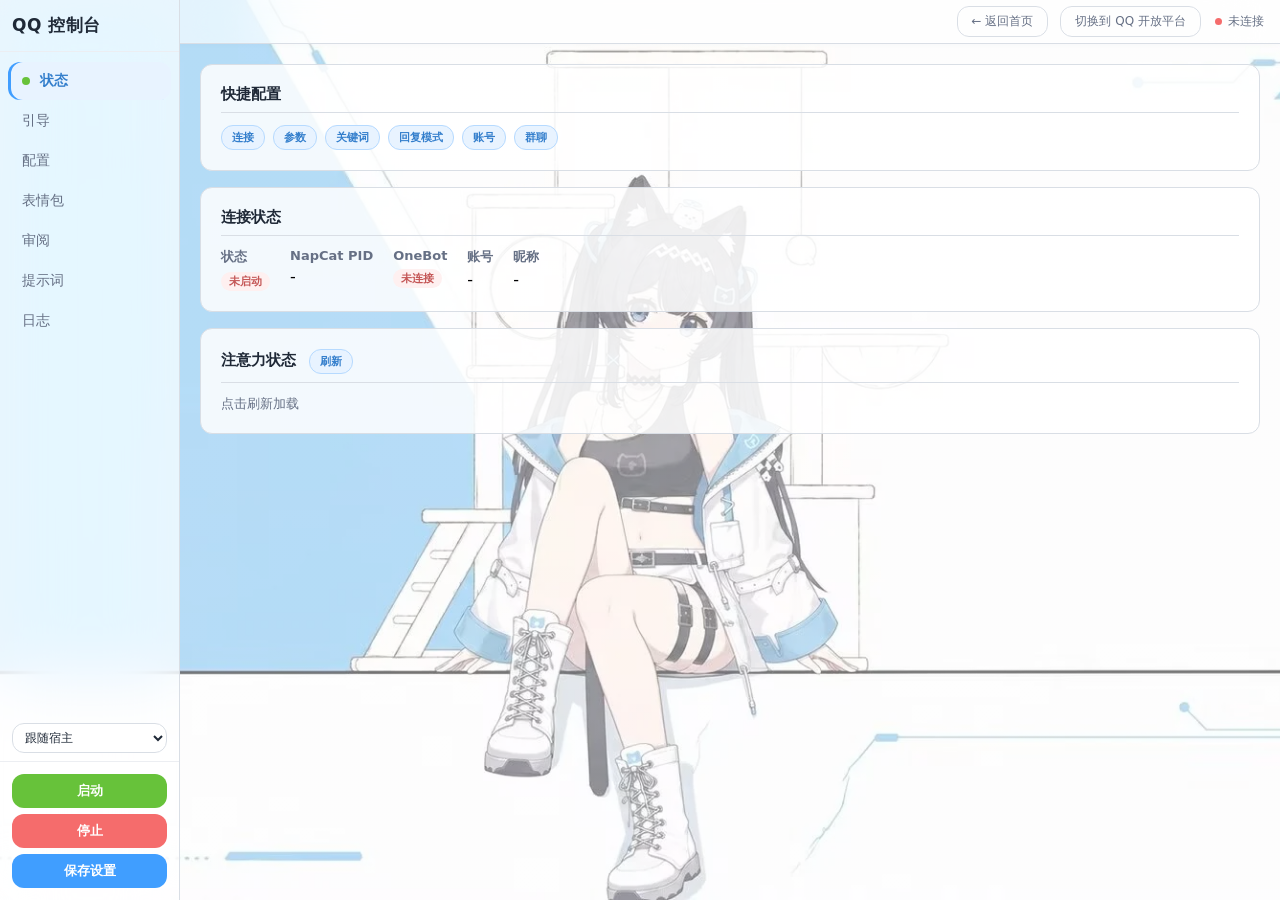
==== static/napcat.html @ 32ea7edd "编辑群聊：级别按现有档位回显，只想改概率不会再顺手降级 用户报「点编辑群聊卡片之后，级别变成另一个选择而不是按已有设置显示，导致只想改概率 会不小心设成别的信任等级」。  根因：`showGroupM" ====
<!DOCTYPE html>
<html lang="zh-CN">
<head>
<meta charset="UTF-8"><meta name="viewport" content="width=device-width,initial-scale=1.0">
<title>QQ 控制台 - NapCat</title>
<link rel="stylesheet" href="theme.css?v=6">
<style>
:root{--sidebar-w:180px;--topbar-h:44px;}
*{margin:0;padding:0;box-sizing:border-box}
body{display:flex;height:100vh;overflow:hidden}
#sidebar{width:var(--sidebar-w);background:var(--bg-sidebar);backdrop-filter:var(--glass-blur);-webkit-backdrop-filter:var(--glass-blur);border-right:1px solid var(--border);display:flex;flex-direction:column;flex-shrink:0;user-select:none}
#sidebar .logo{display:flex;align-items:center;gap:10px;padding:14px 12px;border-bottom:1px solid var(--border-subtle)}
#sidebar .logo img{width:28px;height:28px;border-radius:8px;object-fit:contain;flex-shrink:0}
#sidebar .logo span{font-size:17px;font-weight:800;color:var(--text);letter-spacing:.5px;white-space:nowrap;overflow:hidden;text-overflow:ellipsis}
#sidebar nav{flex:1;padding:10px 8px;display:flex;flex-direction:column;gap:2px;overflow-y:auto}
#sidebar nav .nav-item{display:flex;align-items:center;gap:10px;padding:10px 14px;border-radius:var(--radius-md);color:var(--text-sidebar);cursor:pointer;font-size:14px;font-weight:500;position:relative;transition:background-color .2s ease,color .2s ease,transform .18s ease,box-shadow .2s ease}
#sidebar nav .nav-item:hover{color:var(--primary);background:var(--primary-tint-soft);transform:translateX(2px)}
#sidebar nav .nav-item.active{color:var(--text-sidebar-active);background:var(--primary-tint);font-weight:600;box-shadow:inset 3px 0 0 var(--primary)}
#sidebar nav .nav-item.active:hover{transform:none}
#sidebar nav .nav-item .dot{width:8px;height:8px;border-radius:50%;flex-shrink:0}
#sidebar .actions{padding:12px;border-top:1px solid var(--border-subtle);display:flex;flex-direction:column;gap:6px}
#sidebar .actions button{padding:8px;border:none;border-radius:var(--radius-md);cursor:pointer;font-size:13px;font-weight:600;transition:.15s;color:#fff}
#sidebar .actions .btn-start{background:var(--success)}
#sidebar .actions .btn-stop{background:var(--danger)}
#sidebar .actions .btn-save{background:var(--primary)}
#main{flex:1;display:flex;flex-direction:column;overflow:hidden}
#topbar{height:var(--topbar-h);background:var(--bg-topbar);backdrop-filter:var(--glass-blur);-webkit-backdrop-filter:var(--glass-blur);border-bottom:1px solid var(--border);box-shadow:var(--header-shadow);display:flex;align-items:center;padding:0 16px;gap:4px;flex-shrink:0}
#topbar-tabs{flex:0 1 60%;min-width:0;display:flex;gap:4px;overflow-x:auto;overflow-y:hidden;scrollbar-width:none;-ms-overflow-style:none;white-space:nowrap}
#topbar-tabs::-webkit-scrollbar{display:none}
#topbar .tb-spacer{flex:1}
/* 猫爪：本体放在标题栏左端（20×16）。它那边底色是蓝渐变所以加了 invert 变白，
   我们顶栏是浅色，保留原色。 */
#topbar .tb-paw{width:20px;height:16px;object-fit:contain;opacity:.9;flex-shrink:0}
#topbar .tb-tab{padding:6px 14px;color:var(--text-secondary);cursor:pointer;font-size:13px;border-radius:var(--radius);transition:.15s;flex-shrink:0}
#topbar .tb-tab:hover,.tb-switch:hover{color:var(--primary-on-tint);background:var(--primary-tint-soft)}
#topbar .tb-tab.active{color:var(--primary-on-tint);background:var(--primary-tint);font-weight:600}
#topbar .tb-switch{padding:6px 14px;color:var(--text-secondary);cursor:pointer;font-size:12px;border-radius:var(--radius);border:1px solid var(--border);transition:.15s}
#topbar .tb-status{font-size:12px;color:var(--text-secondary);display:flex;align-items:center;gap:6px}
#topbar .tb-status .dot{width:7px;height:7px;border-radius:50%}
#content{flex:1;overflow-y:auto;padding:20px}
.card{background:var(--bg-card);border:1px solid var(--border);border-radius:var(--radius);padding:20px;margin-bottom:16px;box-shadow:var(--shadow-card)}
.card-title{font-size:15px;font-weight:700;color:var(--text-primary);margin-bottom:12px;padding-bottom:8px;border-bottom:1px solid var(--border)}
.form-group{margin-bottom:12px}
.form-label{display:block;font-size:13px;font-weight:600;color:var(--text-secondary);margin-bottom:4px}
.param-hint{position:relative;display:inline-block;width:15px;height:15px;line-height:15px;text-align:center;border-radius:50%;background:var(--border);color:var(--text-secondary);font-size:10px;font-weight:700;cursor:help;margin-left:5px;vertical-align:middle;user-select:none}
.param-hint:hover{background:var(--primary);color:#fff}
/* 提示气泡照 .neko-tooltip-content：浅色 surface + 描边 + shadow-soft，本体没有箭头 */
.param-hint:hover::after{content:attr(data-title);position:absolute;left:50%;bottom:calc(100% + 8px);transform:translateX(-50%);width:max-content;max-width:280px;padding:7px 9px;background:var(--surface-strong);border:1px solid var(--border);color:var(--text);font-size:12px;font-weight:400;line-height:1.45;border-radius:var(--radius-sm);white-space:normal;word-break:break-word;box-shadow:var(--shadow-soft);z-index:50;pointer-events:none}
.form-input,.form-select{width:100%;padding:8px 10px;border:1px solid var(--border);border-radius:var(--radius-md);font-size:13px;outline:none;transition:.15s;background:var(--input-bg);color:var(--text)}
.form-input:focus,.form-select:focus{border-color:var(--primary-focus-border);box-shadow:0 0 0 3px var(--primary-tint)}
.secret-text-input{-webkit-text-security:disc;text-security:disc;font-family:ui-monospace,SFMono-Regular,Consolas,'Liberation Mono',monospace}
.secret-text-input:hover,.secret-text-input:focus{-webkit-text-security:none;text-security:none}
.form-select{cursor:pointer}
.form-hint{font-size:11px;color:var(--text-secondary);margin-top:3px}
.form-check{display:flex;align-items:center;gap:8px;font-size:13px}
.form-row{display:grid;grid-template-columns:1fr 1fr;gap:12px}
.radio-cards{display:flex;gap:12px;margin-bottom:16px}
.radio-card{flex:1;padding:14px;border:2px solid var(--border);border-radius:var(--radius-md);cursor:pointer;text-align:center;transition:.15s;font-size:13px;font-weight:600}
.radio-card:hover{border-color:var(--primary)}
.radio-card.selected{border-color:var(--primary);background:var(--primary-tint-soft)}
/* 表格照 .neko-table：separate + 圆角 + 表头淡底 + 末行去下边线 */
.data-table{width:100%;border-collapse:separate;border-spacing:0;font-size:13px;border:1px solid var(--border);border-radius:var(--radius-lg);overflow:hidden}
.data-table th{text-align:left;padding:10px 12px;color:var(--text-secondary);font-size:12px;font-weight:600;background:var(--table-head-bg);border-bottom:1px solid var(--border);white-space:nowrap}
.data-table td{padding:10px 12px;border-bottom:1px solid var(--border)}
.data-table tr:last-child td{border-bottom:none}
.btn{padding:6px 14px;border:none;border-radius:var(--radius-md);cursor:pointer;font-size:13px;font-weight:650;transition:transform .14s,box-shadow .14s}
.btn:hover{transform:translateY(-1px);box-shadow:0 8px 18px var(--primary-glow)}
.btn-primary{background:var(--primary);color:#fff}
.btn-danger{background:var(--danger);color:#fff}
.btn-sm{padding:4px 10px;font-size:11px}
.btn-ghost{background:var(--primary-tint);color:var(--primary-on-tint);border:1px solid var(--primary-border)}
.tag{display:inline-block;padding:2px 8px;border-radius:var(--radius-pill);font-size:11px;font-weight:600}
.tag-online{background:var(--success-tint-strong);color:var(--success-on-tint)}
.tag-offline{background:var(--danger-tint);color:var(--danger-on-tint)}
.tag-running{background:var(--primary-tint);color:var(--primary-on-tint)}
.page{display:none}
.page.active{display:block}
.drop-zone{border:2px dashed var(--border);border-radius:var(--radius-md);padding:32px;text-align:center;color:var(--text-secondary);font-size:13px;transition:.2s;cursor:pointer}
.drop-zone.drag-over{border-color:var(--primary);background:var(--primary-tint-soft);color:var(--primary-on-tint)}
.qr-img{max-width:200px;border-radius:8px}
</style>
</head>
<body>
<aside id="sidebar">
    <div class="logo"><img src="assets/neko-logo.png?v=1" alt="" draggable="false" onerror="this.style.display='none'"><span data-i18n="ui.shared.sidebar.logo">QQ 控制台</span></div>
    <nav>
        <div class="nav-item active" data-page="status"><span class="dot" id="status-dot" style="background:var(--success)"></span><span data-i18n="ui.shared.sidebar.status">状态</span></div>
        <div class="nav-item" data-page="guide"><span data-i18n="ui.shared.sidebar.guide">引导</span></div>
        <div class="nav-item" data-page="config"><span data-i18n="ui.shared.sidebar.config">配置</span></div>
        <div class="nav-item" data-page="sticker"><span data-i18n="ui.shared.sidebar.sticker">表情包</span></div>
        <div class="nav-item" data-page="review"><span data-i18n="ui.napcat.sidebar.review">审阅</span></div>
        <div class="nav-item" data-page="prompts"><span data-i18n="ui.napcat.sidebar.prompts">提示词</span></div>
        <div class="nav-item" data-page="logs"><span data-i18n="ui.shared.sidebar.logs">日志</span></div>
    </nav>
    <div style="padding:8px 12px"><select id="lang-select" style="width:100%;padding:6px 8px;border-radius:var(--radius);border:1px solid var(--border);background:var(--surface-strong);color:var(--text);font-size:12px;cursor:pointer" onchange="onLangChange(this.value)">
        <option value="">跟随宿主</option>
        <option value="zh-CN">中文简体</option>
        <option value="en">English</option>
    </select></div>
    <div class="actions">
        <button class="btn-start" onclick="doStart()" data-i18n="ui.shared.sidebar.start">启动</button>
        <button class="btn-stop" onclick="doStop()" data-i18n="ui.shared.sidebar.stop">停止</button>
        <button class="btn-save" onclick="doSave()" data-i18n="ui.shared.sidebar.save_settings">保存设置</button>
    </div>
</aside>
<div id="main">
<div id="topbar">
    <img src="assets/paw.png?v=1" alt="" class="tb-paw" draggable="false" onerror="this.style.display='none'">
    <div id="topbar-tabs"></div>
    <div class="tb-spacer"></div>
    <a class="tb-switch" id="btn-back-index" href="index.html" data-nav="index.html" style="text-decoration:none;margin-right:8px" data-i18n="ui.shared.topbar.back_index" title="返回接入方式选择">← 返回首页</a>
    <span class="tb-switch" data-nav="open_platform.html" data-i18n="ui.napcat.topbar.switch" title="切换到 QQ 开放平台">切换到 QQ 开放平台</span>
    <span class="tb-status" style="margin-left:10px"><span class="dot" id="conn-dot" style="background:var(--danger)"></span><span id="conn-text" data-i18n="ui.shared.topbar.disconnected">未连接</span></span>
</div>
<div id="content">
<div class="page active" id="page-status-overview">
    <!-- 快捷入口：状态页往往是排查的起点，看到问题要能一步跳到对应配置页。
         标签复用 topbar 的 i18n 键，保证按钮文案和它跳过去的标签页一致。 -->
    <div class="card"><div class="card-title" data-i18n="ui.napcat.status.shortcuts">快捷配置</div>
        <div style="display:flex;gap:8px;flex-wrap:wrap">
            <button class="btn btn-sm btn-ghost" onclick="gotoConfig('connection')" data-i18n="ui.shared.topbar.tab_connection">连接</button>
            <button class="btn btn-sm btn-ghost" onclick="gotoConfig('params')" data-i18n="ui.shared.topbar.tab_params">参数</button>
            <button class="btn btn-sm btn-ghost" onclick="gotoConfig('keywords')" data-i18n="ui.shared.topbar.tab_keywords">关键词</button>
            <button class="btn btn-sm btn-ghost" onclick="gotoConfig('replymode')" data-i18n="ui.shared.topbar.tab_replymode">回复模式</button>
            <button class="btn btn-sm btn-ghost" onclick="gotoConfig('accounts')" data-i18n="ui.shared.topbar.tab_accounts">账号</button>
            <button class="btn btn-sm btn-ghost" onclick="gotoConfig('groups')" data-i18n="ui.shared.topbar.tab_groups">群聊</button>
            </div>
    </div>
    <div class="card"><div class="card-title" data-i18n="ui.napcat.status.title">连接状态</div>
        <div style="display:flex;gap:20px;flex-wrap:wrap">
            <div><span class="form-label" data-i18n="ui.shared.status.label">状态</span><span id="st-running" class="tag tag-offline" data-i18n="ui.shared.topbar.stopped">未启动</span></div>
            <div><span class="form-label" data-i18n="ui.napcat.status.pid">NapCat PID</span><span id="st-napcat-pid">-</span></div>
            <div><span class="form-label" data-i18n="ui.shared.status.onebot">OneBot</span><span id="st-onebot" class="tag tag-offline" data-i18n="ui.shared.topbar.disconnected">未连接</span></div>
            <div><span class="form-label" data-i18n="ui.shared.status.account">账号</span><span id="st-self-id">-</span></div>
            <div><span class="form-label" data-i18n="ui.shared.status.nickname">昵称</span><span id="st-nickname">-</span></div>
            <div id="st-buffer" style="display:none"><span class="form-label" data-i18n="ui.napcat.config.buffer_title">回复缓冲</span><span id="st-buffer-text"></span></div>
        </div>
    </div>
    <div class="card" id="attention-card"><div class="card-title"><span data-i18n="ui.shared.attention.title">注意力状态</span> <button class="btn btn-sm btn-ghost" onclick="loadAttention()" style="margin-left:8px" data-i18n="ui.shared.btn.refresh">刷新</button><span id="att-sleep" style="font-size:11px;color:var(--danger);margin-left:8px;display:none" data-i18n="ui.shared.attention.global_sleep_badge">全局休眠</span></div>
        <div id="att-content" style="font-size:13px;color:var(--text-secondary)" data-i18n="ui.shared.topbar.loading">点击刷新加载</div>
    </div>
</div>
<div class="page" id="page-guide">
<div class="card"><div class="card-title" data-i18n="ui.shared.card.guide">配置引导</div>
    <div id="guide-progress" style="height:4px;background:var(--border-subtle);border-radius:2px;margin-bottom:16px"><div id="guide-progress-bar" style="height:4px;background:var(--accent);border-radius:2px;width:0;transition:.3s"></div></div>
    <div id="guide-list" style="font-size:13px"></div>
    <div style="display:none">
      <div id="guide-detail-step-napcat">
  <div style="font-size:14px;line-height:2;">
    <div style="margin-bottom:16px;padding:10px 14px;background:var(--warning-tint);border-left:4px solid var(--warning);border-radius:var(--radius);color:var(--warning-on-tint);font-size:13px;">
      <b>当前是「反向连接」模式：</b>NapCat 以「<b>WebSocket 客户端</b>」身份，<b>主动连接 N.E.K.O 在本机开启的 WS 服务端</b>。以下步骤都按反向模式配置 NapCat。
    </div>
    <div style="margin-bottom:16px">
      <b>1. 下载NapCat：</b>点击下方链接，或自行搜索NapCat仓库，下载对应的版本（推荐使用NapCat.Shell）<br>
      <a href="https://github.com/NapNeko/NapCatQQ/releases/" target="_blank" rel="noopener noreferrer" style="color:var(--accent);font-weight:600;">NapCat 下载</a>
    </div>
    <div style="margin-bottom:16px">
      <b>2. 打开 NapCat 终端上 [WebUI] 标签的网址：</b><br>
      <a id="guide-napcat-url" href="" target="_blank" style="color:var(--accent);font-weight:600;">NapCat 终端</a>
      <span id="guide-napcat-url-text" style="color:var(--text-secondary);font-size:12px;"></span>
    </div>
    <div style="margin-bottom:16px">
      <b>3. 打开的页面如下</b>，点击「网络配置」→「新建」→「WebSocket客户端」<br>
      <img src="Tutorial/1.png" style="max-width:100%;border-radius:8px;border:1px solid var(--border);margin-top:8px;" alt="网络配置截图" onerror="this.style.display='none'">
    </div>
    <div style="margin-bottom:16px">
      <b>4. 在「连接地址」中填写 N.E.K.O 的反向 WS 地址（如 <code>ws://127.0.0.1:6199/ws</code>）和 Token</b>（注意：如果后面自动回复没触发，回来检查 Token 是否与配置文件一致），输入名称 → 勾选启用 → 保存<br>
      <img src="Tutorial/2.png" style="max-width:100%;border-radius:8px;border:1px solid var(--border);margin-top:8px;" alt="WebSocket配置截图" onerror="this.style.display='none'">
    </div>
  </div>
</div>
      <div id="guide-detail-step-napcat-forward">
  <div style="font-size:14px;line-height:2;">
    <div style="margin-bottom:16px;padding:10px 14px;background:var(--primary-tint);border-left:4px solid var(--primary);border-radius:var(--radius);color:var(--primary-on-tint);font-size:13px;">
      <b>当前是「正向连接」模式：</b>N.E.K.O 作为「<b>WebSocket 客户端</b>」主动拨出，连接 NapCat 上开启的 WS <b>服务器</b>。以下步骤都按正向模式配置 NapCat。
    </div>
    <div style="margin-bottom:16px">
      <b>1. 下载NapCat：</b>点击下方链接，或自行搜索NapCat仓库，下载对应的版本（推荐使用NapCat.Shell）<br>
      <a href="https://github.com/NapNeko/NapCatQQ/releases/" target="_blank" rel="noopener noreferrer" style="color:var(--accent);font-weight:600;">NapCat 下载</a>
    </div>
    <div style="margin-bottom:16px">
      <b>2. 打开 NapCat 终端上 [WebUI] 标签的网址：</b><br>
      <a id="guide-napcat-url" href="" target="_blank" style="color:var(--accent);font-weight:600;">NapCat 终端</a>
      <span id="guide-napcat-url-text" style="color:var(--text-secondary);font-size:12px;"></span>
    </div>
    <div style="margin-bottom:16px">
      <b>3. 打开的页面如下</b>，点击「网络配置」→「新建」→「<b>WebSocket 服务器</b>」（注意：正向模式要选<b>服务器</b>，不是「客户端」）<br>
      <img src="Tutorial/3.png" style="max-width:100%;border-radius:8px;border:1px solid var(--border);margin-top:8px;" alt="网络配置截图" onerror="this.style.display='none'">
    </div>
    <div style="margin-bottom:16px">
      <b>4. 在 NapCat 里设置监听地址与 Token：</b>记下主机和端口（如 <code>0.0.0.0:3001</code>），设置访问 Token（可留空）→ 启用 → 保存。回到本页把「连接方向」保持为<b>正向</b>，在「NapCat WebSocket 服务器地址」填 <code>ws://127.0.0.1:3001</code>，并填入相同的 Token。<br>
      <img src="Tutorial/4.png" style="max-width:100%;border-radius:8px;border:1px solid var(--border);margin-top:8px;" alt="WebSocket配置截图" onerror="this.style.display='none'">
    </div>
  </div>
</div>
      <div id="guide-detail-step-onebot">
  <div style="font-size:14px;line-height:2;">
    <div style="margin-bottom:16px">
      <b>1. 配置反向 WS 监听地址：</b>上方「通信地址 (URL)」默认 <code>ws://0.0.0.0:6199</code>。N.E.K.O 将在此地址启动 WebSocket 服务器。在 NapCat 的 WebUI 中创建「WebSocket 客户端」连接到此地址（如 <code>ws://127.0.0.1:6199/ws</code>）
    </div>
    <div style="margin-bottom:16px">
      <b>2. 填入访问令牌：</b>将 NapCat 配置的 Token 输入到「访问令牌 (TOKEN)」字段。N.E.K.O 会验证连接客户端的 token，与 NapCat 中不一致则拒绝连接。
    </div>
    <div style="margin-bottom:16px">
      <b>3. 配置 NapCat 目录：</b>插件可以通过绝对路径运行 NapCat，在「NapCat 目录」输入路径或点击「浏览...」选择目录即可
    </div>
    <div style="margin-bottom:16px">
      <b>4. 点击侧边栏的保存设置</b>。点「启动」后 N.E.K.O 会开启 WebSocket 服务端，NapCat 需要至多 30 秒才会发起连接（它有重试间隔），请耐心等待状态页的 OneBot 指示灯变绿。
    </div>
    <div style="margin-top:16px">
      <a href="javascript:hideModal();switchPage('config');switchSub('connection')" style="color:var(--accent);font-weight:600;">&#8594; 快速跳转到连接配置</a>
    </div>
  </div>
</div>
      <div id="guide-detail-step-onebot-forward">
  <div style="font-size:14px;line-height:2;">
    <div style="margin-bottom:16px">
      <b>1. 在 NapCat 侧开启「正向 WebSocket」：</b>在 NapCat 的 WebUI「网络配置 → 新建」中选择「<b>WebSocket 服务器</b>」，记下它监听的主机和端口，并设置一个访问 Token（可留空）。
    </div>
    <div style="margin-bottom:16px">
      <b>2. 填写 NapCat 的 WS 服务器地址：</b>上方「NapCat WebSocket 服务器地址」填 NapCat 侧监听地址，如 <code>ws://192.168.1.5:3001</code> 或 <code>ws://127.0.0.1:3001</code>。N.E.K.O 会作为 WS 客户端主动拨出连接。
    </div>
    <div style="margin-bottom:16px">
      <b>3. 填入访问令牌：</b>将 NapCat 里配置的 Token 输入到「访问令牌 (TOKEN)」字段，保持一致（NapCat 未设 Token 则留空）。
    </div>
    <div style="margin-bottom:16px">
      <b>4. 点击侧边栏的保存设置</b>，再点「启动」。状态页 OneBot 指示灯变绿即连接成功；若失败，日志会显示具体的拨出错误。
    </div>
    <div style="margin-top:16px">
      <a href="javascript:hideModal();switchPage('config');switchSub('connection')" style="color:var(--accent);font-weight:600;">&#8594; 快速跳转到连接配置</a>
    </div>
  </div>
</div>
      <div id="guide-detail-step-users">
  <div style="font-size:14px;line-height:2;">
    <div style="margin-bottom:16px">
      <b>1. 添加管理员：</b>在「配置 → 账号」页中点击「+ 添加」按钮，级别选择<b>管理员</b>，输入你的 QQ 号，确认添加。管理员是唯一能触发自动回复的私聊用户。
    </div>
    <div style="margin-bottom:16px">
      <b>2. 添加其他用户：</b>需要回复的其他用户，级别选择「信任用户」，输入对应的 QQ 号即可。
    </div>
    <div style="margin-top:16px">
      <a href="javascript:hideModal();switchPage('config');switchSub('accounts')" style="color:var(--accent);font-weight:600;">&#8594; 快速跳转到账号页</a>
    </div>
  </div>
</div>
      <div id="guide-detail-step-running">
  <div style="font-size:14px;line-height:2;">
    <div style="margin-bottom:16px">
      <b>1. 启动自动回复：</b>点击侧边栏底部的「<span style="color:var(--success);font-weight:600">启动</span>」按钮，插件会自动连接 OneBot 并开始监听消息。启动成功后状态页会显示「已连接」。
    </div>
    <div style="margin-bottom:16px">
      <b>2. 查看运行状态：</b>切换到「<b>日志</b>」页查看实时运行日志，确认是否收到消息、是否成功生成回复。如果出现异常，日志会显示具体错误信息。
    </div>
    <div style="margin-top:16px">
      <a href="javascript:hideModal();switchPage('logs')" style="color:var(--accent);font-weight:600;">&#8594; 快速跳转到日志页</a>
    </div>
  </div>
</div>
<div id="guide-detail-step-sticker">
  <div style="font-size:14px;line-height:2;">
    <div style="margin-bottom:16px"><b>1. 上传表情包：</b>切换到「表情包」页，拖入图片或点击选择文件，填写描述后点上传。支持拖入整个文件夹批量导入。</div>
    <div style="margin-bottom:16px"><b>2. 使用表情包：</b>LLM 会在 System Prompt 中看到已注册的表情包列表，在对话中自动选择合适的表情包用 <code>&lt;sticker&gt;ID&lt;/sticker&gt;</code> 标签发送。</div>
    <div style="margin-bottom:16px"><b>3. 管理：</b>已注册的表情包显示在下方列表，数据存储在 <code>data/sticker.json</code>，图片在 <code>data/sticker/</code>。</div>
    <a href="javascript:hideModal();switchPage('sticker')" style="color:var(--accent);font-weight:600;">&#8594; 快速跳转到表情包页</a>
  </div>
</div>
      <div id="guide-detail-step-review">
  <div style="font-size:14px;line-height:2;">
    <div style="margin-bottom:16px"><b>1. 查看未读消息：</b>切换到「审阅」页查看各群聊的未读消息概要。消息按标签分类（点名、问题、反馈），可通过关键词标签配置分类规则。</div>
    <div style="margin-bottom:16px"><b>2. 处理消息：</b>点击群名展开消息详情，可逐条审阅。审完后点击「标记已处理」清除未读计数。猫娘动态模式下，某个群凉了很久又重新热起来时会自动回溯补回这段时间忽略的消息。</div>
    <div style="margin-bottom:16px"><b>3. 关键词标签：</b>在 配置 → 关键词 中设置标签。正优先级触发注意力爆发，<b>负优先级 = 黑名单</b>，命中后不记录不回复。</div>
    <a href="javascript:hideModal();switchPage('review')" style="color:var(--accent);font-weight:600;">&#8594; 快速跳转到审阅页</a>
  </div>
</div>
      <div id="guide-detail-step-strategy">
  <div style="font-size:14px;line-height:2;">
    <div style="margin-bottom:16px"><b>1. 注意力机制：</b>每个群有独立注意力条（0~10）。消息增益、关键词爆发、回复消耗、时间衰减。<b>每个群自己管自己</b>：本群分数够（过「本群在聊的线」）就把消息交给模型自行判断，不够就不搭话；被 @ / 引用 / 命中关键词的照旧必答。</div>
    <div style="margin-bottom:16px"><b>2. 接话反馈：</b>她说完之后群里有没有人接，会反过来加减这个群的注意力（没人接就早点让位，聊起来了就多待一会儿）。</div>
    <div style="margin-bottom:16px"><b>3. 回溯补回：</b>某个群凉了很久又重新热起来时，自动回溯这段时间被忽略的消息，通过摘要让 LLM 判断是否需要补回复（攒够「最少未审条数」且过了同群冷却才补一次）。</div>
    <a href="javascript:hideModal();switchPage('config');switchSub('params')" style="color:var(--accent);font-weight:600;">&#8594; 快速跳转到参数页</a>
  </div>
</div>
      <div id="guide-detail-step-linux"><div style="font-size:14px;line-height:2;"><div style="margin-bottom:16px"><b>Linux / Docker 部署</b></div><div style="margin-bottom:16px"><b>宿主机 NapCat + Docker N.E.K.O:</b><br>1. 宿主机安装启动 NapCat<br>2. NapCat WebUI→网络配置→新建→WS客户端<br>3. URL: <code>ws://宿主机IP:6199/ws</code><br>4. compose 加 <code>- "127.0.0.1:6199:6199"</code>（仅本机）或 <code>- "6199:6199"</code>（内网，需配 Token）<br>5. Token 一致</div><div style="margin-bottom:16px"><b>Docker NapCat + Docker N.E.K.O:</b><br>1. 同网络 → NapCat WS客户端 URL: <code>ws://容器名:6199/ws</code>（容器名即 compose 中 service 名称）</div><div style="margin-bottom:16px"><b>Kubernetes Sidecar:</b><br>1. 同 Pod → NapCat WS客户端 URL: <code>ws://localhost:6199/ws</code></div><div style="color:var(--text-secondary);font-size:12px">⚠️ N.E.K.O 容器内不支持运行 NapCat（Windows cmd.exe），需单独部署。</div></div></div><div id="guide-detail-step-debug">
  <div style="font-size:14px;line-height:2;">
    <div style="margin-bottom:16px"><b>1. 自动回复没反应：</b>检查 OneBot 是否已连接（状态页）、Token 是否与 NapCat 中一致、信任用户是否已添加。</div>
    <div style="margin-bottom:16px"><b>2. 发送消息失败：</b>检查 QQ 是否已登录（NapCat 扫码）、群聊是否在信任列表中。</div>
    <div style="margin-bottom:16px"><b>3. 查看日志：</b>切换到「日志」页查看实时运行日志，错误信息会详细记录。开启实时模式可自动刷新。</div>
    <div style="margin-bottom:16px"><b>4. 配置文件位置：</b>所有配置存储在 <code>business_config.json</code>（可通过 N.E.K.O 数据目录找到），出问题时可直接查看。</div>
    <a href="javascript:hideModal();switchPage('logs')" style="color:var(--accent);font-weight:600;">&#8594; 快速跳转到日志页</a>
  </div>
</div>
    </div>
</div>
</div>
<div class="page" id="page-status-traces"><div class="card"><div class="card-title" data-i18n="ui.napcat.status.traces_title">最近 Pipeline 记录</div><div id="traces-list" style="color:var(--text-secondary);font-size:13px" data-i18n="ui.shared.topbar.no_data">暂无记录</div></div></div>
<div class="page" id="page-config-connection">
    <div class="card"><div class="card-title" data-i18n="ui.napcat.config.connection_title">NapCat 连接配置</div>
        <div class="form-group">
            <label class="form-label" data-i18n="ui.napcat.config.direction_label">连接方向</label>
            <div class="radio-cards" id="conn-direction-cards">
                <div class="radio-card selected" data-direction="reverse" onclick="onDirectionChange('reverse')"><div style="font-weight:700" data-i18n="ui.napcat.config.direction_reverse">反向连接</div><div style="font-size:11px;color:var(--text-secondary);font-weight:400;margin-top:4px" data-i18n="ui.napcat.config.direction_reverse_desc">NapCat 作为 WS 客户端连接到此服务器</div></div>
                <div class="radio-card" data-direction="forward" onclick="onDirectionChange('forward')"><div style="font-weight:700" data-i18n="ui.napcat.config.direction_forward">正向连接</div><div style="font-size:11px;color:var(--text-secondary);font-weight:400;margin-top:4px" data-i18n="ui.napcat.config.direction_forward_desc">主动连接 NapCat 的 WS 服务器（如远端 NapCat）</div></div>
            </div>
        </div>
        <div class="form-group"><label class="form-label" id="cfg-url-label">通信地址 (URL)</label><input class="form-input" id="cfg-url" placeholder="ws://0.0.0.0:6199"></div>
        <div class="form-group"><label class="form-label" data-i18n="ui.napcat.config.token_label">访问令牌 (TOKEN)</label><input class="form-input secret-text-input" id="cfg-token" type="text" autocomplete="off" autocapitalize="off" spellcheck="false" inputmode="text" data-lpignore="true" data-1p-ignore="true" data-form-type="other" readonly onfocus="this.removeAttribute('readonly')" onblur="this.setAttribute('readonly','readonly')" placeholder="OneBot access_token"></div>
        <div class="form-group"><label class="form-label" data-i18n="ui.napcat.config.path_label">NapCat 目录</label><input class="form-input" id="cfg-path" data-i18n-placeholder="ui.napcat.config.path_placeholder" placeholder="留空使用内置" style="flex:1"><div class="form-hint" data-i18n="ui.napcat.config.path_hint">输入绝对路径。留空则使用内置 NapCat.Shell。</div></div>
        <div class="form-group"><label class="form-check"><input type="checkbox" id="cfg-show-napcat"> <span data-i18n="ui.napcat.config.show_window">前台启动 NapCat 窗口</span></label></div>
    </div>
    <div class="card"><div class="card-title" data-i18n="ui.napcat.config.qrcode_title">登录二维码</div>
        <img id="qr-img" class="qr-img" src="" style="display:none" alt="QR"><p id="qr-empty" style="color:var(--text-secondary);font-size:13px" data-i18n="ui.napcat.config.qrcode_placeholder">NapCat 启动后自动获取</p>
        <button class="btn btn-sm btn-ghost" onclick="doSyncQrcode()" style="margin-top:8px" data-i18n="ui.napcat.config.refresh_qrcode">刷新二维码</button>
    </div>
</div>
<div class="page" id="page-config-params">
    <div class="card" id="memory-card"><div class="card-title" data-i18n="ui.memory.title">群记忆</div>
        <div class="form-group"><label class="form-check"><input type="checkbox" id="cfg-group-memory" onchange="syncGroupMemoryDeps()"> <span data-i18n="ui.memory.group_enabled">启用群聊长期记忆</span></label></div>
        <div class="form-group"><label class="form-check"><input type="checkbox" id="cfg-group-member-memory"> <span data-i18n="ui.memory.member_enabled">记录群成员长期记忆</span><span style="font-size:11px;color:var(--text-secondary)" data-i18n="ui.memory.member_depends">（依赖群记忆开关）</span></label></div>
        <div class="form-group"><label class="form-check"><input type="checkbox" id="cfg-private-participant-memory"> <span data-i18n="ui.shared.config.private_participant_memory">记录私聊好友长期记忆（非管理员私聊；以对方为主体单独建档）</span></label></div>
        <div class="form-group"><label class="form-check"><input type="checkbox" id="cfg-cross-group-context"> <span data-i18n="ui.memory.cross_group">允许跨群实时话题上下文</span></label></div>
    </div>
    <div class="card" id="normal-relay-card"><div class="card-title" data-i18n="ui.shared.card.normal_relay">普通群转发</div>
        <div class="form-row"><div class="form-group"><label class="form-label" data-i18n="ui.shared.label.normal_relay_prob">普通转发概率</label><span class="param-hint" data-hint="ui.shared.label.normal_relay_prob.hint">?</span><input class="form-input" id="cfg-normal-prob" type="number" min="0" max="1" step="0.01"></div></div>
    </div>
    <div class="card" id="attention-params-card"><div class="card-title" data-i18n="ui.attention.title">注意力参数</div>
        <div class="form-row"></div>
        <div class="form-row"></div>
        <div class="form-row"></div>
        <div class="form-row"></div>
        <div class="form-row"><div class="form-group"><label class="form-label"><span data-i18n="ui.attention.focus_threshold">焦点线（分数档位）</span><span class="param-hint" data-hint="ui.attention.focus_threshold.hint">?</span></label><input class="form-input" id="cfg-att-focus-threshold" type="number" min="1" max="10" step="0.5"></div></div>
        <div class="form-row"><div class="form-group"><label class="form-label"><span data-i18n="ui.attention.focus_send_threshold">本群在聊的线</span><span class="param-hint" data-hint="ui.attention.focus_send_threshold.hint">?</span></label><input class="form-input" id="cfg-att-focus-send" type="number" min="0" max="10" step="0.5"></div></div>
        <div class="form-row"></div>
        <div class="form-row"><div class="form-group"><label class="form-label"><span data-i18n="ui.attention.dormancy_on">群冷漠了就休眠</span></label><input class="form-input" id="cfg-dormancy-on" type="checkbox"></div><div class="form-group"><label class="form-label"><span data-i18n="ui.attention.dormancy_idle">静默多久算冷漠(秒, 0=关)</span><span class="param-hint" data-hint="ui.attention.dormancy_idle.hint">?</span></label><input class="form-input" id="cfg-dormancy-idle" type="number" min="0" max="86400" step="60"></div><div class="form-group"><label class="form-label"><span data-i18n="ui.attention.dormancy_wake_score">群又热闹到多少分苏醒</span><span class="param-hint" data-hint="ui.attention.dormancy_wake_score.hint">?</span></label><input class="form-input" id="cfg-dormancy-wake-score" type="number" min="0" max="10" step="0.5"></div></div>
        <div class="form-row"><div class="form-group"><label class="form-label"><span data-i18n="ui.attention.maintenance_interval">按群维护间隔(秒)</span><span class="param-hint" data-hint="ui.attention.maintenance_interval.hint">?</span></label><input class="form-input" id="cfg-att-maintenance-interval" type="number" min="5" max="600" step="5"></div><div class="form-group"><label class="form-label"><span data-i18n="ui.attention.digest_interval">群记忆摘要间隔(秒, 0=不推)</span><span class="param-hint" data-hint="ui.attention.digest_interval.hint">?</span></label><input class="form-input" id="cfg-gm-digest-interval" type="number" min="0" max="3600" step="30"></div></div>
        <div class="form-row"><div class="form-group"><label class="form-label"><span data-i18n="ui.attention.freq_target_gap">发言频率目标间隔(秒)</span><span class="param-hint" data-hint="ui.attention.freq_target_gap.hint">?</span></label><input class="form-input" id="cfg-att-freq-target-gap" type="number" min="1" max="600" step="1"></div><div class="form-group"><label class="form-label"><span data-i18n="ui.attention.lock_seconds">被@后锁定专注(秒)</span><span class="param-hint" data-hint="ui.attention.lock_seconds.hint">?</span></label><input class="form-input" id="cfg-att-lock-seconds" type="number" min="0" max="1800" step="10"></div><div class="form-group"><label class="form-label"><span data-i18n="ui.attention.freq_min_multiplier">冷群增速下限倍率</span><span class="param-hint" data-hint="ui.attention.freq_min_multiplier.hint">?</span></label><input class="form-input" id="cfg-att-freq-min-mult" type="number" min="0" max="1" step="0.05"></div><div class="form-group"><label class="form-label"><span data-i18n="ui.attention.freq_max_multiplier">热群增速上限倍率</span><span class="param-hint" data-hint="ui.attention.freq_max_multiplier.hint">?</span></label><input class="form-input" id="cfg-att-freq-max-mult" type="number" min="1" max="20" step="0.5"></div></div>
        <div class="form-row"><div class="form-group"><label class="form-label"><span data-i18n="ui.attention.emotion_multipliers">情绪倍率表(JSON)</span><span class="param-hint" data-hint="ui.attention.emotion_multipliers.hint">?</span></label><textarea class="form-input" id="cfg-att-emotion-multipliers" rows="6" style="font-family:ui-monospace,Consolas,monospace;font-size:12px"></textarea></div></div>
    </div>
    <div class="card"><div class="card-title" data-i18n="ui.napcat.config.gating_title">门控配置</div>
        <div id="cfg-retro-group"><div class="form-group"><label class="form-label" data-i18n="ui.napcat.config.retro_review_max_msgs">回溯审核最多取多少条消息</label><input class="form-input" id="cfg-retro-max-msgs" type="number" min="1" max="100" step="1"></div>
        <div class="form-group"><label class="form-label" data-i18n="ui.napcat.config.retro_review_max_reply">回溯审核最多补回多少条</label><input class="form-input" id="cfg-retro-max-reply" type="number" min="1" max="20" step="1"></div>
        <div class="form-group"><label class="form-label" data-i18n="ui.napcat.config.retro_review_min_unreviewed">攒够多少条未审才补回(0=不设门槛)</label><input class="form-input" id="cfg-retro-min-unreviewed" type="number" min="0" max="100" step="1"></div>
        <div class="form-group"><label class="form-label" data-i18n="ui.napcat.config.retro_review_cooldown">同群补回冷却(秒)</label><input class="form-input" id="cfg-retro-cooldown" type="number" min="0" max="3600" step="30"></div></div>
        <div class="form-group"><label class="form-label" data-i18n="ui.napcat.config.local_stt_url">本地STT地址 (Whisper)</label><input class="form-input" id="cfg-local-stt-url" type="text" data-i18n-placeholder="ui.napcat.config.local_stt_url_placeholder" placeholder="http://127.0.0.1:8000/v1/audio/transcriptions"></div>
    </div>
        <!-- 回复缓冲：只管开关。延迟由 reply_buffer_service.sample_wait_seconds()
             按正态分布取样（基数是类常量），暂无可调输入框。
             注：均值/标准差/最大消息数这几个框此前预留过，但后端从来没写过对应的
             设置键 —— 接回去要补三层具名透传（入口 **_ → dashboard → settings），
             少一层就会被静默丢弃，见 _CONFIG_SAVE_KEYS 的注释。 -->
    <div class="card"><div class="card-title" data-i18n="ui.napcat.config.buffer_title">回复缓冲</div>
        <p style="color:var(--text-secondary);font-size:12px;margin-bottom:10px" data-i18n="ui.napcat.config.buffer_hint">开启时先压一小会儿再发（更自然）；关闭则每条消息各自判定、立即回复。群聊与私聊相互独立。</p>
        <div class="form-row">
        <div class="form-group"><label class="form-label"><input type="checkbox" id="cfg-buffer-group" style="width:auto;margin-right:6px"><span data-i18n="ui.napcat.config.buffer_group">群聊缓冲</span></label></div>
        <div class="form-group"><label class="form-label"><input type="checkbox" id="cfg-buffer-private" style="width:auto;margin-right:6px"><span data-i18n="ui.napcat.config.buffer_private">私聊缓冲</span></label></div>
        <div class="form-group"><label class="form-label"><span data-i18n="ui.pacing.burst_window">频率软提示窗口(秒)</span><span class="param-hint" data-hint="ui.pacing.burst_window.hint">?</span></label><input class="form-input" id="cfg-burst-window" type="number" min="1" max="3600" step="1" ></div>
        <div class="form-group"><label class="form-label"><span data-i18n="ui.pacing.burst_max">软提示参考条数</span><span class="param-hint" data-hint="ui.pacing.burst_max.hint">?</span></label><input class="form-input" id="cfg-burst-max" type="number" min="1" max="100" step="1" ></div>
        <div class="form-group"><label class="form-label"><span data-i18n="ui.pacing.buffer_mean">群聊延迟均值(秒)</span><span class="param-hint" data-hint="ui.pacing.buffer_mean.hint">?</span></label><input class="form-input" id="cfg-buffer-mean" type="number" min="0" max="60" step="0.5" ></div>
        <div class="form-group"><label class="form-label"><span data-i18n="ui.pacing.buffer_mean_private">私聊延迟均值(秒)</span><span class="param-hint" data-hint="ui.pacing.buffer_mean_private.hint">?</span></label><input class="form-input" id="cfg-buffer-mean-private" type="number" min="0" max="60" step="0.5" ></div>
        
        
        
        
        <div class="form-group"><label class="form-label"><span data-i18n="ui.pacing.buffer_max_count">缓冲条数上限</span><span class="param-hint" data-hint="ui.pacing.buffer_max_count.hint">?</span></label><input class="form-input" id="cfg-buffer-max-count" type="number" min="1" max="200" step="1" ></div><div class="form-group"><label class="form-label"><span data-i18n="ui.pacing.buffer_collect">群聊收集窗口(秒)</span><span class="param-hint" data-hint="ui.pacing.buffer_collect.hint">?</span></label><input class="form-input" id="cfg-buffer-collect" type="number" min="0" max="60" step="0.5" ></div><div class="form-group"><label class="form-label"><span data-i18n="ui.pacing.buffer_collect_private">私聊收集窗口(秒)</span><span class="param-hint" data-hint="ui.pacing.buffer_collect_private.hint">?</span></label><input class="form-input" id="cfg-buffer-collect-private" type="number" min="0" max="60" step="0.5" ></div>
    </div>
        </div>
    </div>
<!-- ⚠️ 这里**不能**再有 </div>：它会把 #content（唯一的滚动容器）提前关掉，
     于是下面 9 个页面（config-keywords/replymode/accounts/groups、sticker、
     review×3、logs）全部变成 #main 的子节点、跑到滚动容器**外面** ——
     表现就是"这些页面无法滚动"。文件末尾的 </div></div> 已经是
     「关 #content + 关 #main」，别再在这里补一个。 -->
<div class="page" id="page-config-keywords">
    <div class="card"><div class="card-title" data-i18n="ui.shared.card.keywords">关键词标签</div>
        <p style="color:var(--text-secondary);font-size:12px;margin-bottom:12px"><span data-i18n="ui.shared.card.keywords_hint">正优先级触发注意力爆发；</span><strong data-i18n="ui.shared.card.keywords_blacklist">负优先级=黑名单</strong></p>
        <button class="btn btn-primary btn-sm" onclick="showKeywordModal()" style="margin-bottom:12px" data-i18n="ui.shared.btn.add_label">+ 添加标签</button>
        <table class="data-table"><thead><tr><th data-i18n="ui.shared.table.id">ID</th><th data-i18n="ui.shared.table.label">标签名</th><th data-i18n="ui.shared.table.keywords">关键词</th><th data-i18n="ui.shared.table.priority">优先级</th><th data-i18n="ui.shared.table.actions">操作</th></tr></thead><tbody id="kw-table"></tbody></table>
    </div>
</div>
<div class="page" id="page-config-replymode">
    <div class="card"><div class="card-title" data-i18n="ui.shared.card.reply_mode">回复模式</div>
        <div class="radio-cards" id="reply-mode-cards">
            <div class="radio-card selected" data-mode="text" data-i18n="ui.shared.card.reply_text">纯文本</div>
            <div class="radio-card" data-mode="voice" data-i18n="ui.shared.card.reply_voice">纯语音</div>
            <div class="radio-card" data-mode="both" data-i18n="ui.shared.card.reply_both">复合发送</div>
        </div>
    </div>
</div>
<div class="page" id="page-config-accounts">
    <div class="card"><div class="card-title" data-i18n="ui.shared.card.accounts">信任用户</div>
        <button class="btn btn-primary btn-sm" onclick="showModal('user')" style="margin-bottom:10px" data-i18n="ui.shared.btn.add">+ 添加</button>
        <table class="data-table"><thead><tr><th data-i18n="ui.shared.table.qq">QQ</th><th data-i18n="ui.shared.table.qq_nickname">昵称</th><th data-i18n="ui.shared.table.qq_level">级别</th><th data-i18n="ui.shared.table.actions">操作</th></tr></thead><tbody id="user-table"></tbody></table>
    </div>
</div>
<div class="page" id="page-config-groups">
    <div class="card"><div class="card-title" data-i18n="ui.shared.card.groups">信任群聊</div>
        <button class="btn btn-primary btn-sm" onclick="showModal('group')" style="margin-bottom:10px" data-i18n="ui.shared.btn.add">+ 添加</button>
        <table class="data-table"><thead><tr><th data-i18n="ui.shared.table.group_id">群号</th><th data-i18n="ui.shared.table.group_level">级别</th><th data-i18n="ui.shared.table.actions">操作</th></tr></thead><tbody id="group-table"></tbody></table>
    </div>
</div>
<div class="page" id="page-sticker">
    <div class="card"><div class="card-title" data-i18n="ui.shared.card.sticker_upload">上传新表情包</div>
        <div class="drop-zone" id="sk-drop" onclick="document.getElementById('sk-file').click()"><div style="font-size:14px;margin-bottom:6px;color:var(--accent)" data-i18n="ui.shared.sticker.drop_text">[ 拖拽图片到此处 ]</div><span data-i18n="ui.shared.sticker.or_click">或点击选择文件</span><div id="sk-file-name" style="margin-top:6px;font-weight:600;color:var(--accent)"></div></div>
        <input type="file" id="sk-file" accept="image/*" style="display:none" onchange="skFilePicked(this.files[0])">
        <div class="form-group" style="margin-top:12px"><input class="form-input" id="sk-desc" data-i18n-placeholder="ui.shared.sticker.desc_placeholder" placeholder="描述（如：一只猫在摇头）"></div>
        <div id="sk-desc-list"></div>
        <button class="btn btn-primary btn-sm" onclick="doUploadSticker()" data-i18n="ui.shared.btn.upload_sticker">上传并注册</button><label style="margin-left:10px;font-size:12px;color:var(--text-secondary);cursor:pointer"><input type="checkbox" id="sk-auto-desc" checked> <span data-i18n="ui.shared.sticker.auto_desc">自动解析描述（VLM）</span></label>
    </div>
    <div class="card"><div class="card-title" data-i18n="ui.shared.card.sticker_registered">已注册表情包</div>
        <button class="btn btn-sm btn-ghost" onclick="loadStickers()" style="margin-bottom:10px" data-i18n="ui.shared.btn.refresh_list">刷新列表</button>
        <table class="data-table"><thead><tr><th data-i18n="ui.shared.table.id">ID</th><th data-i18n="ui.shared.table.desc">描述</th><th data-i18n="ui.shared.table.file">文件</th><th data-i18n="ui.shared.table.actions">操作</th></tr></thead><tbody id="sticker-table"><tr><td colspan="4" style="color:var(--text-secondary)" data-i18n="ui.shared.topbar.loading">点击刷新加载</td></tr></tbody></table>
    </div>
</div>
<div class="page" id="page-review-overview">
    <div class="card"><div class="card-title" data-i18n="ui.shared.card.review">未读消息审阅</div>
        <button class="btn btn-primary btn-sm" onclick="loadBacklog()" style="margin-bottom:10px" data-i18n="ui.shared.btn.refresh">刷新</button>
        <div id="backlog-list" style="color:var(--text-secondary);font-size:13px" data-i18n="ui.shared.topbar.loading">点击刷新加载</div>
    </div>
</div>
<div class="page" id="page-review-memory">
    <div class="card"><div class="card-title" data-i18n="ui.review.memory.title">群记忆管理</div>
        <p style="color:var(--text-secondary);font-size:12px;margin-bottom:12px" data-i18n="ui.review.memory.desc">查看信任群聊的记忆状态。清除记忆将删除该群的全部 facts/reflections/persona，操作不可撤销。</p>
        <button class="btn btn-sm btn-ghost" onclick="loadGroupMemory()" style="margin-bottom:10px" data-i18n="ui.shared.btn.refresh_list">刷新列表</button>
        <div id="group-memory-list" style="color:var(--text-secondary);font-size:13px" data-i18n="ui.shared.topbar.loading">点击刷新加载</div>
    </div>
</div>
<div class="page" id="page-review-profiles">
    <div class="card"><div class="card-title" data-i18n="ui.review.profiles.title">用户画像</div>
        <p style="color:var(--text-secondary);font-size:12px;margin-bottom:12px" data-i18n="ui.review.profiles.desc">信任用户的画像摘要，数据来自长期记忆，每5分钟自动刷新。未命中缓存时显示暂无画像。</p>
        <button class="btn btn-sm btn-ghost" onclick="loadUserProfiles()" style="margin-bottom:10px" data-i18n="ui.shared.btn.refresh_list">刷新列表</button>
        <div id="user-profiles-list" style="color:var(--text-secondary);font-size:13px" data-i18n="ui.shared.topbar.loading">点击刷新加载</div>
    </div>
</div>
<div class="page" id="page-logs">
    <div class="card"><div class="card-title"><span data-i18n="ui.shared.card.logs">运行日志</span> <button class="btn btn-sm btn-ghost" onclick="loadLogs()" style="margin-left:12px" data-i18n="ui.shared.btn.refresh">刷新</button></div>
        <div id="log-content" style="background:var(--overlay);color:var(--text);border:1px solid var(--border);font-family:monospace;font-size:12px;padding:12px;border-radius:var(--radius);max-height:500px;overflow-y:auto;white-space:pre-wrap;word-break:break-all" data-i18n="ui.shared.topbar.no_logs">点击刷新加载日志</div>
    </div>
</div>
</div></div>
<div id="img-lightbox" style="display:none;position:fixed;inset:0;background:rgba(15,23,42,.85);z-index:999;align-items:center;justify-content:center;cursor:pointer" onclick="this.style.display='none'"><img id="img-lightbox-img" style="max-width:95vw;max-height:95vh;object-fit:contain;border-radius:var(--radius-pill)"></div>
<div id="modal-bg" style="display:none;position:fixed;inset:0;background:rgba(15,23,42,.48);z-index:99;align-items:center;justify-content:center" onclick="if(event.target===this)hideModal()">
    <div id="modal-box" style="background:var(--surface-strong);border:1px solid var(--border);border-radius:var(--radius-xl);padding:24px;width:min(560px,90vw);max-height:85vh;display:flex;flex-direction:column;box-shadow:var(--shadow-soft)">
        <div id="modal-title" style="font-size:16px;font-weight:700;margin-bottom:16px;flex-shrink:0"></div>
        <div id="modal-body" style="flex:1;overflow-y:auto;min-height:0"></div>
        <div style="margin-top:16px;display:flex;gap:8px;justify-content:flex-end;flex-shrink:0"><button class="btn btn-ghost btn-sm" onclick="hideModal()" data-i18n="ui.shared.modal.close">关闭</button><button class="btn btn-primary btn-sm" id="modal-confirm" data-i18n="ui.shared.modal.confirm">确认</button></div>
    </div>
</div>
<div id="toast" style="position:fixed;top:16px;right:16px;padding:10px 18px;border-radius:var(--radius-md);color:#fff;font-size:13px;z-index:999;opacity:0;transform:translateY(-10px);transition:.25s;pointer-events:none"></div>
<script src="i18n.js?v=2"></script>
<script src="nav.js?v=1"></script>
<script src="ui-confirm.js?v=1"></script>
<script src="ui-sse.js?v=3"></script>
<script>
'use strict';
function escapeHtml(s){return String(s??'').replace(/&/g,'&amp;').replace(/</g,'&lt;').replace(/>/g,'&gt;').replace(/"/g,'&quot;').replace(/'/g,'&#39;')}
function escapeOnclick(s){return escapeHtml(String(s??'').replace(/\\/g,'\\\\').replace(/'/g,"\\'"))}
function intVal(id,def){var v=parseInt(document.getElementById(id).value);return isNaN(v)?def:v}
function floatVal(id,def){var v=parseFloat(document.getElementById(id).value);return isNaN(v)?def:v}
function intValOrNull(id){var el=document.getElementById(id);if(!el||el.value.trim()==='')return null;var v=parseInt(el.value);return isNaN(v)?null:v}
function floatValOrNull(id){var el=document.getElementById(id);if(!el||el.value.trim()==='')return null;var v=parseFloat(el.value);return isNaN(v)?null:v}
function syncGroupMemoryDeps(){var gm=document.getElementById('cfg-group-memory');var mm=document.getElementById('cfg-group-member-memory');if(!gm||!mm)return;if(!gm.checked){mm.checked=!1;mm.disabled=!0;mm.parentElement.style.opacity='0.55'}else{mm.disabled=!1;mm.parentElement.style.opacity=''}}
const P='qq_auto_reply',RUNS='/runs',MODE='napcat';
let state={mode:MODE,strategy:'neko_dynamic',replyMode:'text',running:!1,onebotOk:!1,selfId:'',nickname:'',settings:{},users:[],groups:[],backlogLabels:[],backlogItems:[]};
let _settingsDirty=!1;
function currentMode(){var el=document.querySelector('#conn-direction-cards .radio-card.selected');return el&&el.dataset.direction==='forward'?'napcat_forward':'napcat'}
/* 正向/反向都需要本地 NapCat（目录/窗口/二维码是登录与 OneBot 服务的前置），
   方向只影响 URL 字段语义与引导文案，不隐藏本地管理项。 */
var URL_DEFAULTS=['ws://0.0.0.0:6199','ws://127.0.0.1:3001'];function updateDirectionUI(){var fwd=currentMode()==='napcat_forward';var lbl=document.getElementById('cfg-url-label');if(lbl)lbl.textContent=fwd?t('ui.napcat.config.url_label_forward','NapCat WebSocket 服务器地址'):t('ui.napcat.config.url_label','通信地址 (URL)');/* 方向一换，地址的**含义**就变了（反向=我们监听，正向=NapCat 的服务端），沿用旧值几乎必然错：正向去拨反向那个 0.0.0.0，Windows 报 WinError 1214 "指定的网络名格式无效"。只在框里还是**某个模式的默认值**时才替换 —— 用户自己填过的地址不动。 */var el=document.getElementById('cfg-url');if(el&&URL_DEFAULTS.indexOf(el.value.trim())>=0)el.value=fwd?'ws://127.0.0.1:3001':'ws://0.0.0.0:6199'}
function onDirectionChange(direction){document.querySelectorAll('#conn-direction-cards .radio-card').forEach(function(c){c.classList.toggle('selected',c.dataset.direction===direction)});state.mode=currentMode();updateDirectionUI();_settingsDirty=true}
/* i18n 加载完成后重设方向 UI：scanDOM 只刷 [data-i18n]，而 url 标签由
   updateDirectionUI 单独持有（含正向文案），避免被扫回默认文案。 */
window.addEventListener('i18n-ready',function(){updateDirectionUI()})
function t(key,fallback){if(window.I18n&&typeof window.I18n.t==='function')return window.I18n.t(key,fallback);if(window.parent&&window.parent!==window&&window.parent.I18n&&typeof window.parent.I18n.t==='function')return window.parent.I18n.t(key,fallback);return fallback||key}
function tf(key,fallback,vals){return t(key,fallback).replace(/\{([a-zA-Z0-9_]+)\}/g,(m,n)=>vals.hasOwnProperty(n)?String(vals[n]):m)}
async function call(entry,args){args=args||{};let r=await fetch(RUNS,{method:'POST',headers:{'Content-Type':'application/json'},body:JSON.stringify({plugin_id:P,entry_id:entry,args})});if(!r.ok)throw new Error(`HTTP ${r.status}`);let d=await r.json(),id=d.run_id||d.id;if(!id)throw new Error('no run_id');/* SSE 等 run 完成 + 2s 慢轮询兜底（替代紧轮询） */let status=await UISSE.awaitRun(id,{fetchStatus:async function(runId){try{let p=await fetch(RUNS+'/'+runId);if(!p.ok)return null;let rec=await p.json();return['succeeded','failed','canceled','timeout'].includes(rec.status)?rec.status:null}catch(e){return null}}});if(status==='succeeded'){let exp=await fetch(RUNS+'/'+id+'/export');if(!exp.ok)return{};let{items=[]}=await exp.json();let item=items.find(i=>i.type==='json'&&i.json)||items[0];if(!item)return{};let raw=item.json||{};while(raw&&raw.data&&typeof raw.data==='object'&&('success' in raw.data||'error' in raw.data))raw=raw.data;if(raw&&raw.success&&raw.data&&typeof raw.data==='object')raw=raw.data;return raw}throw new Error(status)}
function toast(msg,ok){let e=document.getElementById('toast');e.textContent=msg;e.style.background=ok?'var(--success)':'var(--danger)';e.style.opacity='1';e.style.transform='translateY(0)';setTimeout(()=>{e.style.opacity='0';e.style.transform='translateY(-10px)'},2000)}
let currentPage='status',currentSub='overview';
/* 状态页的快捷入口。两步都要走：switchPage 负责侧栏高亮 + 渲染 topbar 的
   子标签，switchSub 才会把 page-config-<sub> 显示出来。只调前者会停在
   上一次的子页上。 */
function gotoConfig(sub){switchPage('config');switchSub(sub)}
function switchPage(page){currentPage=page;document.getElementById('content').scrollTop=0;document.querySelectorAll('#sidebar .nav-item').forEach(e=>e.classList.toggle('active',e.dataset.page===page));document.querySelectorAll('.page').forEach(e=>e.classList.remove('active'));let tb=document.getElementById('topbar-tabs'),tabs=[];if(page==='guide'){tb.innerHTML='';switchSub('')}else if(page==='status')tabs=[{id:'overview',label:t('ui.shared.topbar.tab_overview','概览')},{id:'traces',label:t('ui.shared.topbar.tab_logs','流水')}];else if(page==='config')tabs=[{id:'connection',label:t('ui.shared.topbar.tab_connection','连接')},{id:'params',label:t('ui.shared.topbar.tab_params','参数')},{id:'keywords',label:t('ui.shared.topbar.tab_keywords','关键词')},{id:'replymode',label:t('ui.shared.topbar.tab_replymode','回复模式')},{id:'accounts',label:t('ui.shared.topbar.tab_accounts','账号')},{id:'groups',label:t('ui.shared.topbar.tab_groups','群聊')}];tb.innerHTML=tabs.map(t=>`<span class="tb-tab${currentSub===t.id?' active':''}" data-sub="${t.id}">${t.label}</span>`).join('');tb.querySelectorAll('.tb-tab').forEach(t=>t.addEventListener('click',()=>switchSub(t.dataset.sub)));switchSub(tabs.length?tabs[0].id:'');if(page==='guide'){loadDashboard();updateGuide()}else if(page==='status')loadDashboard();else if(page==='config')loadDashboard();else if(page==='sticker')loadStickers();else if(page==='review'){tabs=[{id:'overview',label:t('ui.shared.topbar.tab_overview','审阅')},{id:'memory',label:'群记忆'},{id:'profiles',label:'用户画像'}];tb.innerHTML=tabs.map(t=>`<span class="tb-tab${currentSub===t.id?' active':''}" data-sub="${t.id}">${t.label}</span>`).join('');tb.querySelectorAll('.tb-tab').forEach(t=>t.addEventListener('click',()=>switchSub(t.dataset.sub)));switchSub(tabs.length?tabs[0].id:'');if(currentSub==='overview')loadBacklog();else if(currentSub==='memory')loadGroupMemory();else if(currentSub==='profiles')loadUserProfiles()}else if(page==='prompts')loadPromptEditorState();else if(page==='logs'){loadLogs();startLogPoll()}if(page!=='logs')stopLogPoll()}
function switchSub(sub){currentSub=sub;document.getElementById('content').scrollTop=0;document.querySelectorAll('#topbar .tb-tab').forEach(t=>t.classList.toggle('active',t.dataset.sub===sub));let pageId='page-'+currentPage+'-'+sub;let el=document.getElementById(pageId);if(!el)el=document.getElementById('page-'+currentPage);if(el){document.querySelectorAll('.page.active').forEach(e=>e.classList.remove('active'));el.classList.add('active')}if(currentPage==='prompts'&&sub==='groupprompts'){renderGroupPromptPage();loadGroupPrompts();applyGroupPromptI18n()}if(currentPage==='review'&&sub==='memory'){loadGroupMemory()}if(currentPage==='review'&&sub==='profiles'){loadUserProfiles()}}
 function applyAttentionHints(){document.querySelectorAll('.param-hint').forEach(function(el){var k=el.getAttribute('data-hint');if(!k)return;var txt=t(k,'');if(txt)el.setAttribute('data-title',txt);else el.removeAttribute('data-title')})}
 function applySettings(s){s=s||{};
/* 有未保存的编辑时**不要回填**：状态推送节流 2 秒一次，每推一次就把正在输入的框
   覆盖回存档值 —— 表现就是"改到一半自己变回去了"。脏标记在别处置位/清除得很完整
   （文档级 input 监听置位、切连接方向置位；进配置页清、保存成功清），唯独这里从没
   读过它，所以闸一直不存在。
   整函数 return 是安全的：派生 UI（策略卡显隐、radio 选中态、记忆父子联动）各自有
   onchange/click 监听，不依赖本函数；而进入配置页时会清脏标记，首次填充照常发生。 */
if(_settingsDirty)return;state.replyMode=['text','voice','both'].includes(s.reply_mode)?s.reply_mode:'text';document.getElementById('cfg-url').value=s.onebot_url||'';document.getElementById('cfg-token').value=s.token||'';document.getElementById('cfg-path').value=s.napcat_directory||'';document.getElementById('cfg-show-napcat').checked=s.show_napcat_window!==!1;document.getElementById('cfg-normal-prob').value=s.normal_relay_probability??.1;document.querySelectorAll('#reply-mode-cards .radio-card').forEach(c=>c.classList.toggle('selected',c.dataset.mode===state.replyMode));document.getElementById('cfg-retro-max-msgs').value=s.retroactive_review_max_messages??30;document.getElementById('cfg-retro-max-reply').value=s.retroactive_review_max_reply??5;document.getElementById('cfg-retro-min-unreviewed').value=s.retroactive_review_min_unreviewed??5;document.getElementById('cfg-retro-cooldown').value=s.retroactive_review_cooldown_seconds??300;document.getElementById('cfg-att-focus-threshold').value=s.attention_focus_threshold??4;document.getElementById('cfg-att-focus-send').value=s.attention_focus_hold_threshold??2;document.getElementById('cfg-att-maintenance-interval').value=s.attention_maintenance_interval_seconds??60;document.getElementById('cfg-gm-digest-interval').value=s.group_memory_digest_interval_seconds??300;document.getElementById('cfg-dormancy-idle').value=s.dormancy_idle_seconds??1800;document.getElementById('cfg-dormancy-wake-score').value=s.dormancy_wake_score??2;document.getElementById('cfg-dormancy-on').checked=s.dormancy_enabled!==!1;document.getElementById('cfg-att-freq-target-gap').value=s.attention_frequency_target_gap??30;document.getElementById('cfg-att-freq-min-mult').value=s.attention_frequency_min_multiplier??0.15;document.getElementById('cfg-att-freq-max-mult').value=s.attention_frequency_max_multiplier??3;document.getElementById('cfg-att-lock-seconds').value=s.attention_lock_seconds??90;document.getElementById('cfg-att-emotion-multipliers').value=JSON.stringify(s.attention_emotion_multipliers??{},null,2);document.getElementById('cfg-local-stt-url').value=s.local_stt_url||'';var loc=s.locale||localStorage.getItem('qq_auto_reply_locale')||'';var sel=document.getElementById('lang-select');if(sel&&loc)sel.value=loc;document.getElementById('cfg-group-memory').checked=s.group_memory_enabled===!0;document.getElementById('cfg-group-member-memory').checked=s.group_member_memory_enabled===!0;document.getElementById('cfg-private-participant-memory').checked=!!s.private_participant_memory_enabled;document.getElementById('cfg-cross-group-context').checked=s.allow_cross_group_context===!0;state.mode=(s.qq_connection_mode==='napcat_forward')?'napcat_forward':'napcat';document.querySelectorAll('#conn-direction-cards .radio-card').forEach(c=>c.classList.toggle('selected',c.dataset.direction===(state.mode==='napcat_forward'?'forward':'reverse')));updateDirectionUI();document.getElementById('cfg-buffer-group').checked=s.group_buffer_enabled!==!1;document.getElementById('cfg-buffer-private').checked=s.private_buffer_enabled!==!1;document.getElementById('cfg-burst-window').value=s.reply_burst_window_seconds??60;document.getElementById('cfg-burst-max').value=s.reply_burst_max_replies??3;document.getElementById('cfg-buffer-mean').value=s.buffer_delay_mean_seconds??1;document.getElementById('cfg-buffer-mean-private').value=s.buffer_delay_private_seconds??0.6;document.getElementById('cfg-buffer-max-count').value=s.buffer_max_count??17;document.getElementById('cfg-buffer-collect').value=s.buffer_collect_window_seconds??3;document.getElementById('cfg-buffer-collect-private').value=s.buffer_collect_window_private_seconds??1;syncGroupMemoryDeps();applyAttentionHints();/* buffer UI hidden — 延迟改由 sample_wait_seconds() 正态取样，尚未接到这些输入框 */}
function applyDashboard(d){let s=d.settings||{},rt=d.runtime||{},lg=d.login||{};state.settings=s;state.running=rt.auto_reply_running||!1;state.onebotOk=rt.onebot_connected||!1;state.napcatPid=rt.napcat_pid||null;state.selfId=lg.self_id||'';state.nickname=lg.nickname||'';state.users=(d.permissions||{}).trusted_users||[];state.groups=(d.permissions||{}).trusted_groups||[];state.backlogItems=d.backlog_items||[];state.backlogLabels=Array.isArray(s.backlog_labels)?s.backlog_labels:[];applySettings(s);updateStatusBar();renderUsers();renderGroups();renderKeywords();let qr=rt.qrcode_url||'';document.getElementById('qr-img').src=qr?(qr+'?_ts='+Date.now()):'';document.getElementById('qr-img').style.display=qr?'':'none';document.getElementById('qr-empty').style.display=qr?'none':'';updateGuide();let traces=d.recent_pipeline_trace_summaries||[];if(traces.length)document.getElementById('traces-list').innerHTML=traces.map(t=>`<div style="padding:4px 0;border-bottom:1px solid var(--border-subtle)">[${escapeHtml(t.result_kind)||'?'}] ${escapeHtml(t.source)} -> ${escapeHtml(t.delivery_mode)}</div>`).join('')}
async function updateGuide(){
var done=0,total=9,items=[];
function add(id,label,ok,hint){items.push({id:id,label:label,ok:ok,hint:hint});if(ok)done++}
var url="",qr=document.getElementById("qr-img").src||"";state._napcatUrl="";
try{var d=await call('query',{action:'napcat_webui'});url=d.url||"";state._napcatUrl=url}catch(e){}
var hasUrl=!!url,hasCfg=!!(state.settings.onebot_url)&&!!(state.settings.token),hasU=state.users&&state.users.length>0,isRun=state.running;
add("step-napcat",t("ui.napcat.guide.step_napcat","NapCat 进程"),hasUrl||isRun,hasUrl?t("ui.napcat.guide.step_napcat_ok","WebUI 已就绪"):t("ui.napcat.guide.step_napcat_wait","等待启动"));
add("step-onebot",t("ui.napcat.guide.step_onebot","OneBot 连接"),hasCfg,(hasCfg?t("ui.napcat.guide.step_onebot_ok","已配置"):t("ui.napcat.guide.step_onebot_fail","未配置")));
add("step-users",t("ui.napcat.guide.step_users","信任用户"),hasU,(hasU?tf("ui.napcat.guide.step_users_ok","{count} 个",{count:state.users.length}):t("ui.napcat.guide.step_onebot_fail","未配置")));
add("step-running",t("ui.napcat.guide.step_running","自动回复"),isRun,(isRun?t("ui.napcat.guide.step_running_ok","已启动"):t("ui.napcat.guide.step_running_fail","未启动")));
add("step-sticker",t("ui.napcat.guide.step_sticker","表情包管理"),!0,t("ui.napcat.guide.step_sticker_hint","上传和管理自定义表情包"));
add("step-review",t("ui.napcat.guide.step_review","消息审阅"),!0,t("ui.napcat.guide.step_review_hint","查看未读消息和待处理请求"));
add("step-strategy",t("ui.napcat.guide.step_strategy","猫娘策略"),!0,t("ui.napcat.guide.step_strategy_hint","注意力机制配置"));
add("step-linux",t("ui.napcat.guide.step_linux","Linux/Docker"),!0,t("ui.napcat.guide.step_linux_hint","宿主机/Docker/K8s 部署说明"));add("step-debug",t("ui.napcat.guide.step_debug","错误排查"),!0,t("ui.napcat.guide.step_debug_hint","常见问题解决和日志上报"));
document.getElementById("guide-progress-bar").style.width=(done/total*100)+"%";
document.getElementById("guide-list").innerHTML=items.map(function(s,i){
var icon=s.ok?"<svg width=20 height=20 viewBox='0 0 20 20'><circle cx=10 cy=10 r=9 fill=#67c23a stroke=#67c23a stroke-width=2></circle><path d='M6 10l3 3 5-6' fill=none stroke=#fff stroke-width=2 stroke-linecap=round stroke-linejoin=round></path></svg>":"<svg width=20 height=20 viewBox='0 0 20 20'><circle cx=10 cy=10 r=9 fill=none stroke=#94a3b8 stroke-width=2></circle><text x=10 y=15 text-anchor=middle fill=#667085 font-size=12>"+(i+1)+"</text></svg>";
return"<div class=guide-task onclick=openGuideModal('"+escapeOnclick(s.id)+"')><div style=display:flex;align-items:center;gap:12px;padding:14px;background:"+(s.ok?"var(--success-tint)":"var(--surface-strong)")+";border-radius:var(--radius-md);border:1px solid "+(s.ok?"var(--success)":"var(--border)")+";margin-bottom:8px;cursor:pointer;transition:.15s>"+icon+"<div style=flex:1><div style=font-weight:600;font-size:14px>"+escapeHtml(s.label)+"</div><div style=font-size:11px;color:"+(s.ok?"var(--success)":"var(--text-secondary)")+">"+escapeHtml(s.hint)+"</div></div><span style=color:var(--accent);font-size:20px>&#8250;</span></div></div>"}).join("")}
function openGuideModal(id){var titles={"step-napcat":t("ui.napcat.guide.modal_napcat","NapCat 进程配置"),"step-onebot":t("ui.napcat.guide.modal_onebot","OneBot 连接配置"),"step-users":t("ui.napcat.guide.modal_users","添加信任用户"),"step-running":t("ui.napcat.guide.modal_running","启动自动回复"),"step-sticker":t("ui.napcat.guide.modal_sticker","表情包管理"),"step-review":t("ui.napcat.guide.modal_review","消息审阅"),"step-strategy":t("ui.napcat.guide.modal_strategy","猫娘策略"),"step-linux":t("ui.napcat.guide.modal_linux","Linux/Docker 部署"),"step-debug":t("ui.napcat.guide.modal_debug","错误排查与上报")};
document.getElementById("modal-title").textContent=titles[id]||"";
// 引导弹窗按当前连接方向（正向/反向）切换「NapCat 进程配置」和「OneBot 连接配置」的说明
var fwd=currentMode()==="napcat_forward";
var detailId=(id==="step-napcat"&&fwd)?"step-napcat-forward":((id==="step-onebot"&&fwd)?"step-onebot-forward":id);
document.getElementById("modal-body").innerHTML=document.getElementById("guide-detail-"+detailId).innerHTML;
// NapCat WebUI 链接：正向/反向变体各自带独立的 url 元素，注入 modal-body 后统一填充
var urlEl=document.querySelector("#modal-body #guide-napcat-url");
var urlTx=document.querySelector("#modal-body #guide-napcat-url-text");
var url=state._napcatUrl||"";
if(urlEl)urlEl.href=url||"#";
if(urlTx)urlTx.textContent=url?" ("+url.substring(0,60)+"...)":t("ui.napcat.guide.wait_napcat"," (等待 NapCat 启动...)");
document.getElementById("modal-confirm").style.display="none";
document.getElementById("modal-bg").style.display="flex";setTimeout(function(){document.querySelectorAll("#modal-body img").forEach(function(img){img.style.cursor="zoom-in";img.onclick=function(e){e.stopPropagation();document.getElementById("img-lightbox-img").src=this.src;document.getElementById("img-lightbox").style.display="flex"}})},100)}
function goGuide(link){if(link.indexOf('http://')===0||link.indexOf('https://')===0){window.open(link,'_blank')}else{var p=link.split(':');switchPage(p[0]);if(p[1])switchSub(p[1])}}function updateStatusBar(){document.getElementById('st-running').textContent=state.running?t('ui.shared.topbar.running','运行中'):t('ui.shared.topbar.stopped','未启动');document.getElementById('st-running').className='tag '+(state.running?'tag-running':'tag-offline');document.getElementById('st-onebot').textContent=state.onebotOk?t('ui.shared.topbar.connected','已连接'):t('ui.shared.topbar.disconnected','未连接');document.getElementById('st-onebot').className='tag '+(state.onebotOk?'tag-online':'tag-offline');document.getElementById('st-self-id').textContent=state.selfId||'-';document.getElementById('st-nickname').textContent=state.nickname||'-';document.getElementById('st-napcat-pid').textContent=state.napcatPid||'-';let cd=document.getElementById('conn-dot'),ct=document.getElementById('conn-text');cd.style.background=state.onebotOk?'var(--success)':'var(--danger)';ct.textContent=state.onebotOk?(state.selfId||t('ui.shared.topbar.connected','已连接')):t('ui.shared.topbar.disconnected','未连接');document.getElementById('status-dot').style.background=state.running?'var(--success)':'var(--danger)'}
function renderUsers(){let tb=document.getElementById('user-table');if(!state.users.length){tb.innerHTML='<tr><td colspan="4" style="color:var(--text-secondary)">'+t('ui.shared.render.no_users','暂无信任用户')+'</td></tr>';return}tb.innerHTML=state.users.map(function(u){return'<tr><td>'+escapeHtml(u.qq)+'</td><td>'+escapeHtml(u.nickname)+'</td><td>'+escapeHtml(u.level==='blacklist'?t('ui.user.level_blacklist','黑名单（不处理其消息）'):u.level)+'</td><td><button class="btn btn-ghost btn-sm" onclick="showUserModal(\''+escapeOnclick(u.qq)+'\',\''+escapeOnclick(u.level)+'\',\''+escapeOnclick(u.nickname||'')+'\')">'+t('ui.shared.btn.edit','编辑')+'</button> <button class="btn btn-danger btn-sm" onclick="doRemoveUser(\''+escapeOnclick(u.qq)+'\')">'+t('ui.shared.btn.remove','移除')+'</button></td></tr>'}).join('')}
function renderGroups(){var tb=document.getElementById('group-table');if(!state.groups.length){tb.innerHTML='<tr><td colspan="3" style="color:var(--text-secondary)">'+t('ui.shared.render.no_groups','暂无信任群聊')+'</td></tr>';return}tb.innerHTML=state.groups.map(function(g){var eg=escapeOnclick(g.group_id),el=escapeOnclick(g.level);return'<tr><td>'+escapeHtml(g.group_id)+'</td><td>'+escapeHtml(g.level)+'</td><td><button class="btn btn-ghost btn-sm" onclick="showGroupModal(\''+eg+'\',\''+el+'\','+(g.normal_relay_probability!=null?g.normal_relay_probability:'null')+')">'+t('ui.shared.btn.edit','编辑')+'</button> <button class="btn btn-danger btn-sm" onclick="doRemoveGroup(\''+eg+'\')">'+t('ui.shared.btn.remove','移除')+'</button></td></tr>'}).join('')}
function renderKeywords(){let tb=document.getElementById('kw-table');let lbls=state.backlogLabels||[];if(!lbls.length){tb.innerHTML='<tr><td colspan="5" style="color:var(--text-secondary)">'+t('ui.shared.render.no_labels','暂无标签')+'</td></tr>';return}tb.innerHTML=lbls.map(l=>{let kw=escapeHtml((l.keywords||[]).join(', ')),isBl=(l.priority||0)<0;return`<tr><td>${escapeHtml(l.id)}</td><td>${escapeHtml(l.label)}</td><td style="font-size:11px;max-width:200px;overflow:hidden;text-overflow:ellipsis">${kw}</td><td style="color:${isBl?'var(--danger)':'var(--success)'}">${escapeHtml(String(l.priority||0))}</td><td><button class="btn btn-danger btn-sm" onclick="doRemoveKeyword('${escapeOnclick(l.id)}')">${t('ui.shared.btn.remove','移除')}</button></td></tr>`}).join('')}
async function loadAttention(){try{let d=await call('asset',{action:'attention'});let el=document.getElementById("att-content");if(!d.groups||!d.groups.length){el.innerHTML=d.global_sleep?t("ui.shared.attention.global_sleep_all","<span style=color:var(--danger)>全局休眠 - 所有群注意力过低</span>"):t("ui.shared.attention.no_data","<span style=color:var(--text-secondary)>暂无注意力数据</span>");return}var head="";if(d.global_sleep)head+="<div style=font-size:12px;color:var(--danger);margin-bottom:8px>"+t("ui.shared.attention.global_sleep","全局休眠中")+"</div>";el.innerHTML=head+d.groups.map(g=>{var maxScore=(state.settings&&state.settings.attention_max_score)||10;var s=g.attention_score||0,pct=Math.min(100,Math.round(s/maxScore*100));var dims='<span style="font-size:9px;color:var(--text-secondary);margin-right:4px">热度:'+({warm:'热聊中',cooling:'凉下来了',dormant:'休眠'}[g.heat]||g.heat||'—')+'</span>';if(g.emotion&&g.emotion!=='calm')dims+='<span style="font-size:9px;color:var(--warning);margin-right:4px">情绪:'+g.emotion+'</span>';var emo=(g.emotion_display||g.emotion||'calm');var emoColor={'calm':'var(--text-secondary)','arguing':'#f43f5e','proud':'#f59e0b','annoyed':'#f97316','playful':'#ec4899','curious':'#8b5cf6','sad':'#3b82f6','bored':'#64748b','embarrassed':'#ef4444','sulking':'#a855f7'}[emo]||'var(--text-secondary)';var emoTag='<span style=\"font-size:10px;color:'+emoColor+';margin-left:4px\" title=\"'+emo+'\">'+emo+'</span>';return"<div style=display:flex;align-items:center;gap:8px;padding:4px 0;"+"><span style=width:100px;font-size:12px;overflow:hidden;text-overflow:ellipsis;white-space:nowrap title=\""+escapeHtml(g.group_id)+"\">"+escapeHtml(g.group_id||"?")+"</span><div style=flex:1><div style=height:8px;background:var(--border-subtle);border-radius:var(--radius-pill)><div style=height:8px;background:"+(s>=4?"var(--accent)":s>=1?"var(--warning)":"var(--border)")+";width:"+pct+"%;border-radius:var(--radius-pill)></div></div><div style=margin-top:2px>"+dims+"</div></div><span style=font-size:11px;width:40px>"+s.toFixed(1)+"</span>"+emoTag+"<span style=display:inline-flex;align-items:center;gap:4px;margin-left:6px><button class='btn btn-sm btn-ghost' onclick=\"adjustAttention('"+escapeOnclick(g.group_id)+"',1)\" title='+1'>+1</button><button class='btn btn-sm btn-ghost' onclick=\"adjustAttention('"+escapeOnclick(g.group_id)+"',-1)\" title='-1'>-1</button><input type=number step=0.5 style=width:56px;font-size:11px;padding:2px 4px id='att-delta-"+escapeOnclick(g.group_id)+"'><button class='btn btn-sm btn-ghost' onclick=\"applyAttentionInput('"+escapeOnclick(g.group_id)+"')\" title='"+t("ui.shared.attention.adjust","应用")+"'>"+t("ui.shared.attention.adjust","应用")+"</button></span></div>"}).join("")}catch(e){document.getElementById("att-content").innerHTML=t("ui.shared.attention.load_failed","<span style=color:var(--text-secondary)>加载失败</span>")}}
async function adjustAttention(groupId,delta){try{await call('config',{action:'attention_adjust',group_id:groupId,delta:delta});loadAttention()}catch(e){toast(t("ui.shared.attention.adjust_failed","调整失败")+": "+e.message)}}
function applyAttentionInput(groupId){let v=parseFloat(document.getElementById('att-delta-'+groupId).value);if(isNaN(v)||!v)return toast(t("ui.shared.attention.adjust_noop","请输入非零数值"));adjustAttention(groupId,v)}
async function loadDashboard(){try{let d=await call('query', {action:'dashboard'});applyDashboard(d)}catch(e){console.error('loadDashboard failed',e)}}
 function isMaskedTokenPlaceholder(v){return /^[*●•]{3,8}$/.test(String(v||'').trim())}
async function doSave(){try{let tokenValue=document.getElementById('cfg-token').value;/* 情绪倍率表(JSON)必须在提交前解析并校验：以前是内联的 try/catch 返回 undefined，而 JSON.stringify 会整体省略 undefined 属性 → 后端收不到这个键 → 整键被静默丢弃，但下面照样弹「设置已保存」并回填旧值。用户打错一个逗号，改动没了却被告知成功。这里改成：不合法就报错并中止整次保存。 */let emoRaw=document.getElementById('cfg-att-emotion-multipliers'),emoParsed;if(emoRaw&&emoRaw.value.trim()!==''){try{emoParsed=JSON.parse(emoRaw.value)}catch(e){toast(t('ui.shared.toast.emotion_json_invalid','情绪倍率表不是合法 JSON，已中止保存：')+e.message);return}}let args={group_buffer_enabled:document.getElementById('cfg-buffer-group').checked,private_buffer_enabled:document.getElementById('cfg-buffer-private').checked,reply_burst_window_seconds:intVal('cfg-burst-window',60),reply_burst_max_replies:intVal('cfg-burst-max',3),buffer_delay_mean_seconds:floatVal('cfg-buffer-mean',1),buffer_delay_private_seconds:floatVal('cfg-buffer-mean-private',0.6),buffer_max_count:intVal('cfg-buffer-max-count',17),buffer_collect_window_seconds:floatVal('cfg-buffer-collect',3),buffer_collect_window_private_seconds:floatVal('cfg-buffer-collect-private',1),onebot_url:document.getElementById('cfg-url').value.trim(),napcat_directory:document.getElementById('cfg-path').value.trim(),show_napcat_window:document.getElementById('cfg-show-napcat').checked,qq_connection_mode:currentMode(),reply_mode:state.replyMode,normal_relay_probability:floatVal('cfg-normal-prob',.1),retroactive_review_max_messages:intVal('cfg-retro-max-msgs',30),retroactive_review_max_reply:intVal('cfg-retro-max-reply',5),retroactive_review_min_unreviewed:intVal('cfg-retro-min-unreviewed',5),retroactive_review_cooldown_seconds:intVal('cfg-retro-cooldown',300),attention_focus_threshold:floatVal('cfg-att-focus-threshold',4),attention_focus_hold_threshold:floatVal('cfg-att-focus-send',2),attention_maintenance_interval_seconds:floatVal('cfg-att-maintenance-interval',60),group_memory_digest_interval_seconds:intVal('cfg-gm-digest-interval',300),dormancy_enabled:document.getElementById('cfg-dormancy-on').checked,dormancy_idle_seconds:intVal('cfg-dormancy-idle',1800),dormancy_wake_score:floatVal('cfg-dormancy-wake-score',2),attention_frequency_target_gap:floatVal('cfg-att-freq-target-gap',30),attention_frequency_min_multiplier:floatVal('cfg-att-freq-min-mult',0.15),attention_frequency_max_multiplier:floatVal('cfg-att-freq-max-mult',1.8),attention_lock_seconds:intVal('cfg-att-lock-seconds',90),attention_emotion_multipliers:emoParsed,local_stt_url:document.getElementById('cfg-local-stt-url').value.trim(),group_memory_enabled:document.getElementById('cfg-group-memory').checked,group_member_memory_enabled:document.getElementById('cfg-group-memory').checked&&document.getElementById('cfg-group-member-memory').checked,private_participant_memory_enabled:document.getElementById('cfg-private-participant-memory').checked,allow_cross_group_context:document.getElementById('cfg-cross-group-context').checked};if(!isMaskedTokenPlaceholder(tokenValue))args.token=tokenValue;if(state.backlogLabels&&state.backlogLabels.length)args.backlog_labels=state.backlogLabels;let r=await call('config',{action:'save',...args});if(r&&r.persisted===!1)toast(t('ui.shared.toast.save_failed','保存失败（写入磁盘失败）'));else{toast(t('ui.shared.toast.saved','设置已保存'),!0);_settingsDirty=!1}await loadDashboard()}catch(e){toast(t('ui.shared.toast.save_failed_prefix','保存失败: ')+e.message)}}
async function doStart(){try{var mode=currentMode();/* 先捕获方向再刷新：loadDashboard 会用已保存配置重置方向卡片，晚读就拿到旧方向 */await loadDashboard();await call('config', {action:'save', qq_connection_mode:mode});await call('runtime',{action:'start'});toast(t('ui.shared.toast.started','已启动'),!0);await loadDashboard();startStatusPoll()}catch(e){toast(t('ui.shared.toast.start_failed_prefix','启动失败: ')+e.message)}}
async function doStop(){try{await call('runtime',{action:'stop'});toast(t('ui.shared.toast.stopped','已停止'),!0);await loadDashboard();stopStatusPoll()}catch(e){toast(t('ui.shared.toast.stop_failed_prefix','停止失败: ')+e.message)}}
async function doSyncQrcode(){try{await call('deploy', {action:'qrcode_sync'});await loadDashboard();toast(t('ui.shared.toast.refreshed','已刷新'),!0)}catch(e){toast(t('ui.shared.toast.refresh_failed_prefix','刷新失败: ')+e.message)}}
async function onLangChange(locale){localStorage.setItem('qq_auto_reply_locale',locale);try{await call('config', {action:'save', locale:locale})}catch(e){}var u=new URL(location.href);if(locale)u.searchParams.set('locale',locale);else u.searchParams.delete('locale');location.href=u.toString()}
/* 级别下拉的**唯一**生成器：保证恰好一个 option 带 selected。
   坑（真机复现）：浏览器对同一个 select 里的多个 selected 取**最后一个**。老代码既给
   trusted 标了 selected，又在「级别为空或等于 trusted」时给 normal 标了一次 —— 于是点
   「编辑」打开一个信任群，级别却显示成「普通群」；用户本来只想改转发概率，顺手保存就把
   群降级成了 normal（后端 group_add 是整条覆盖，level 一起写回去）。
   options=[[value,label],...]；cur 为空/未知（含后端的 legacy 值）时按 def 兜底，
   与后端 DEFAULT_GROUP_LEVEL=trusted 同源。 */
function levelOptionsHtml(options,cur,def){var c=String(cur==null?'':cur).trim().toLowerCase();var hit=options.filter(function(o){return String(o[0]).toLowerCase()===c})[0];var pick=hit?hit[0]:((def&&String(def).toLowerCase())||options[0][0]);return options.map(function(o){return '<option value="'+o[0]+'"'+(o[0]===pick?' selected':'')+'>'+o[1]+'</option>'}).join('')}
function showGroupModal(gid,level,nrp){var isEdit=!!gid;var title=isEdit?t('ui.group.edit_title','编辑群聊'):t('ui.group.add_title','添加信任群聊');var b='<div class="form-group"><label class="form-label">'+t('ui.group.id','群号')+'</label><input class="form-input" id="mg-id" placeholder="'+t('ui.group.required','必填')+'" '+(isEdit?'readonly':'')+' value="'+escapeHtml(gid||'')+'"></div>';b+='<div class="form-group"><label class="form-label">'+t('ui.group.level','级别')+'</label><select class="form-select" id="mg-level">'+levelOptionsHtml([['trusted',t('ui.group.level_trusted','信任群')],['normal',t('ui.group.level_normal','普通群')]],level,'trusted')+'</select></div>';if(true){b+='<div id="mg-prob-fields"><div class="form-row"><div class="form-group"><label class="form-label">'+t('ui.group.relay_prob','普通转发概率')+'</label><input class="form-input" id="mg-nrp" type="number" min="0" max="1" step="0.01" value="'+(nrp!=null?nrp:'')+'" placeholder="'+t('ui.group.prob_placeholder','留空=使用全局')+'"></div></div></div>'}document.getElementById('modal-title').textContent=title;document.getElementById('modal-body').innerHTML=b;document.getElementById('modal-confirm').style.display='';document.getElementById('modal-confirm').onclick=async()=>{var gid2=document.getElementById('mg-id').value.trim();if(!gid2)return toast(t('ui.group.validate_id','请输入群号'));var args={group_id:gid2,level:document.getElementById('mg-level').value};{var nrpv=document.getElementById('mg-nrp').value.trim();if(nrpv)args.normal_relay_probability=parseFloat(nrpv);}try{await call('trust',{action:'group_add',...args});hideModal();await loadDashboard();toast(isEdit?t('ui.group.updated','已更新'):t('ui.group.added','已添加'),!0)}catch(e){toast(t('ui.group.op_failed','操作失败')+': '+e.message)}};document.getElementById('modal-bg').style.display='flex'}
function showUserModal(qq,level,nick){var isEdit=!!qq;/* 与群弹窗共用同一个生成器：四个档位按**现有值**回显。旧写法在这四档上恰好是对的
   （互斥条件只差一个 admin 档），但对未知/历史档位会 0 个 selected —— 浏览器回退到第一项
   就是「管理员」，那等于点开编辑就把人提权。统一走生成器，档位不认识时一律回落到 trusted。 */var lvl=String(level==null?'':level).trim().toLowerCase()||'trusted';var title=isEdit?t('ui.user.edit_title','编辑用户'):t('ui.user.add_title','添加信任用户');var b='<div class="form-group"><label class="form-label">'+t('ui.user.qq','QQ号')+'</label><input class="form-input" id="mu-qq" placeholder="'+t('ui.user.required','必填')+'" '+(isEdit?'readonly':'')+' value="'+escapeHtml(qq||'')+'"></div>';b+='<div class="form-group" id="mu-nick-group"><label class="form-label">'+t('ui.user.nick','昵称')+'</label><input class="form-input" id="mu-nick" placeholder="'+t('ui.user.optional','可选')+'" value="'+escapeHtml(nick||'')+'"></div>';b+='<div class="form-group"><label class="form-label">'+t('ui.user.level','级别')+'</label><select class="form-select" id="mu-level" onchange="document.getElementById(\'mu-nick-group\').style.display=this.value===\'admin\'?\'none\':\'\'">'+levelOptionsHtml([['admin',t('ui.user.level_admin','管理员')],['trusted',t('ui.user.level_trusted','信任用户')],['normal',t('ui.user.level_normal','普通用户')],['blacklist',t('ui.user.level_blacklist','黑名单（不处理其消息）')]],lvl,'trusted')+'</select></div>';document.getElementById('modal-title').textContent=title;document.getElementById('modal-body').innerHTML=b;document.getElementById('modal-confirm').style.display='';if(lvl==='admin'){var ng=document.getElementById('mu-nick-group');if(ng)ng.style.display='none'}document.getElementById('modal-confirm').onclick=async()=>{var qq2=document.getElementById('mu-qq').value.trim();if(!qq2)return toast(t('ui.user.validate_qq','请输入QQ号'));try{await call('trust', {action:'user_add', qq_number:qq2,level:document.getElementById('mu-level').value,nickname:document.getElementById('mu-nick').value.trim()});hideModal();await loadDashboard();toast(isEdit?t('ui.user.updated','已更新'):t('ui.user.added','已添加'),!0)}catch(e){toast(t('ui.user.op_failed','操作失败')+': '+e.message)}};document.getElementById('modal-bg').style.display='flex'}
function showModal(type){if(type==='user'){showUserModal('','trusted','');return}if(type==='group'){showGroupModal('','trusted',null,null);return}}
function hideModal(){document.getElementById('modal-bg').style.display='none';var c=document.getElementById('modal-confirm');if(c)c.style.display=''}
async function doRemoveUser(qq){try{await call('trust', {action:'user_remove', qq_number:qq});await loadDashboard();toast(t('ui.shared.toast.removed','已移除'),!0)}catch(e){toast(t('ui.shared.toast.remove_failed_prefix','移除失败: ')+e.message)}}
async function doRemoveGroup(gid){try{await call('trust', {action:'group_remove', group_id:gid});await loadDashboard();toast(t('ui.shared.toast.removed','已移除'),!0)}catch(e){toast(t('ui.shared.toast.remove_failed_prefix','移除失败: ')+e.message)}}
function showKeywordModal(){document.getElementById('modal-title').textContent=t('ui.shared.form.keyword_modal_title','添加关键词标签');document.getElementById('modal-body').innerHTML='<div class="form-group"><label class="form-label">'+t('ui.shared.form.keyword_id_label','标签ID（英文）')+'</label><input class="form-input" id="kw-id" placeholder="'+t('ui.shared.form.keyword_id_placeholder','如: mention')+'"></div><div class="form-group"><label class="form-label">'+t('ui.shared.form.keyword_name_label','标签名（中文）')+'</label><input class="form-input" id="kw-label" placeholder="'+t('ui.shared.form.keyword_name_placeholder','如: 点名')+'"></div><div class="form-group"><label class="form-label">'+t('ui.shared.form.keyword_words_label','关键词（逗号分隔）')+'</label><input class="form-input" id="kw-words" placeholder="'+t('ui.shared.form.keyword_words_placeholder','如: 报错, 错误')+'"></div><div class="form-group"><label class="form-label">'+t('ui.shared.form.keyword_prio_label','优先级（负数=黑名单）')+'</label><input class="form-input" id="kw-prio" type="number" value="50"></div>';document.getElementById('modal-confirm').onclick=doAddKeyword;document.getElementById('modal-bg').style.display='flex'}
async function doAddKeyword(){let id=document.getElementById('kw-id').value.trim();let label=document.getElementById('kw-label').value.trim();let words=document.getElementById('kw-words').value.split(',').map(s=>s.trim()).filter(Boolean);let prio=parseInt(document.getElementById('kw-prio').value)||50;if(!id)return toast(t('ui.shared.form.validate_keyword_id','请输入标签ID'));if(!label)return toast(t('ui.shared.form.validate_keyword_name','请输入标签名'));if(!words.length)return toast(t('ui.shared.form.validate_keyword_words','请输入至少一个关键词'));state.backlogLabels=(state.backlogLabels||[]).filter(l=>l.id!==id);state.backlogLabels.push({id,label,keywords:words,priority:prio});hideModal();renderKeywords();toast(t('ui.shared.toast.keyword_added','已添加（需保存生效）'),!0)}
function doRemoveKeyword(id){state.backlogLabels=(state.backlogLabels||[]).filter(l=>l.id!==id);renderKeywords();toast(t('ui.shared.toast.keyword_removed','已移除（需保存生效）'),!0)}
let _skPickedFile=null;
function skFilePicked(file){_skPickedFile=file;document.getElementById('sk-file-name').textContent=file?file.name:t('ui.shared.sticker.no_file','未选择文件')}
async function loadStickers(){try{let d=await call('asset', {action:'list_stickers'});let items=d.stickers||[];if(!items.length){document.getElementById('sticker-table').innerHTML='<tr><td colspan="4" style="color:var(--text-secondary)">'+t('ui.shared.render.no_stickers','暂无注册的表情包')+'</td></tr>';return}document.getElementById('sticker-table').innerHTML=items.map(s=>`<tr><td>${escapeHtml(s.id)}</td><td>${escapeHtml(s.desc)}</td><td style="font-size:11px;color:var(--text-secondary)">${escapeHtml(s.path)}</td><td><button class="btn btn-sm btn-danger" onclick="deleteSticker('${escapeOnclick(s.id)}')">${t('ui.shared.btn.delete','删除')}</button></td></tr>`).join('')}catch(e){document.getElementById('sticker-table').innerHTML='<tr><td colspan="4" style="color:var(--text-secondary)">'+t('ui.shared.render.load_failed','加载失败')+'</td></tr>'}}
/* 删除一张表情包。后端会把登记和图片文件一起删掉，所以先确认一下 ——
   这个仓库里其它破坏性操作（清群记忆、恢复默认提示词）也都是先 confirm。 */
async function deleteSticker(sid){if(!await UIConfirm.ask(t('ui.shared.sticker.delete_confirm','确定删除这张表情包吗？图片文件会一起删掉，无法恢复。'),{okText:t('ui.shared.btn.delete','删除')}))return;try{await call('asset', {action:'delete_sticker', id:String(sid)});toast(t('ui.shared.toast.removed','已移除'),true);loadStickers()}catch(e){toast(t('ui.shared.toast.remove_failed_prefix','移除失败: ')+((e&&e.message)?e.message:e))}}
async function loadBacklog(){try{let d=await call('query', {action:'backlog_summary'});let groups=d.groups||[];if(!groups.length){document.getElementById('backlog-list').innerHTML='<p style="color:var(--text-secondary)">'+t('ui.shared.render.no_backlog','暂无未读消息')+'</p>';return}document.getElementById('backlog-list').innerHTML=groups.map(g=>{let h=g.highlights||[];return`<div style="padding:8px 0;border-bottom:1px solid var(--border-subtle);cursor:pointer" onclick="loadBacklogDetail('${escapeOnclick(g.group_id)}')"><strong>${escapeHtml(g.display_name||g.group_id)}</strong><span style="color:var(--text-secondary);margin-left:8px">${t('ui.shared.render.unread_prefix','未读 ')}${g.unread_count||0}${t('ui.shared.render.count_suffix',' 条')}</span>${h.length?`<br><small style="color:var(--muted)">${escapeHtml(h.join('; '))}</small>`:''}</div>`}).join('')}catch(e){document.getElementById('backlog-list').innerHTML='<p style="color:var(--text-secondary)">'+t('ui.shared.render.load_failed','加载失败')+'</p>'}}
async function loadBacklogDetail(gid){try{let d=await call('query', {action:'backlog_detail', group_id:gid});let convs=d.conversations||[];let allMsgs=[];convs.forEach(c=>{(c.messages||[]).forEach(m=>{m._sender=c.display_name||c.conversation_key||'';allMsgs.push(m)})});if(!allMsgs.length){toast(t('ui.shared.toast.no_detail','暂无待审阅消息'));return}let html=`<div class="card"><div class="card-title">${t('ui.shared.render.group_prefix','群 ')}${escapeHtml(gid)}${t('ui.shared.render.unread_detail',' 未读消息 (')}${allMsgs.length}${t('ui.shared.render.items_suffix','条)')}</div>`;allMsgs.forEach(m=>{html+=`<div style="padding:6px 0;border-bottom:1px solid var(--border-subtle)"><strong>${escapeHtml(m._sender||m.sender_name||m.sender_id||'?')}</strong>: ${escapeHtml(m.text)}</div>`});html+=`<button class="btn btn-primary btn-sm" style="margin-top:8px" onclick="doMarkReviewed('${escapeOnclick(gid)}')">${t('ui.shared.btn.mark_reviewed','标记已处理')}</button></div>`;document.getElementById('backlog-list').innerHTML=html}catch(e){toast(t('ui.shared.toast.load_detail_failed','加载详情失败'))}}
async function doMarkReviewed(gid){try{await call('send',{action:'backlog_review',group_id:gid});toast(t('ui.shared.toast.marked','已标记'),!0);loadBacklog()}catch(e){toast(t('ui.shared.toast.operation_failed','操作失败'))}}

async function loadGroupMemory(){try{let d=await call('query', {action:'dashboard'});let groups=(d.permissions||{}).trusted_groups||[];let s=d.settings||{};let memOn=!!s.group_memory_enabled;let el=document.getElementById('group-memory-list');if(!groups.length){el.innerHTML='<span style=color:var(--text-secondary)>'+t('ui.review.memory.empty_trusted','暂无信任群聊')+'</span>';return}if(!memOn){el.innerHTML='<span style=color:var(--text-secondary)>'+t('ui.review.memory.not_enabled','群记忆未启用（请在 配置→参数→群记忆 中开启）')+'</span>';return}let html='<table class=data-table><thead><tr><th>群号</th><th>记忆状态</th><th>操作</th></tr></thead><tbody>';groups.forEach(g=>{let gid=escapeHtml(g.group_id);html+='<tr><td>'+gid+'</td><td><span class=tag tag-running>'+t('ui.review.memory.enabled','已启用')+'</span></td><td><button class="btn btn-danger btn-sm" onclick="doForgetGroupMemory(\''+escapeOnclick(gid)+'\')">'+t('ui.review.memory.forget_btn','清除记忆')+'</button></td></tr>'});html+='</tbody></table>';el.innerHTML=html}catch(e){document.getElementById('group-memory-list').innerHTML='<span style=color:var(--danger)>加载失败: '+escapeHtml(e.message)+'</span>'}}
async function doForgetGroupMemory(gid){if(!await UIConfirm.ask(tf('ui.review.memory.forget_confirm','确定要清除群 {gid} 的全部长期记忆吗？此操作不可撤销。',{gid:gid})))return;try{let d=await call('config', {action:'memory_forget', group_id:gid});toast(tf('ui.review.memory.forgotten','群 {gid} 记忆已清除',{gid:gid}),!0);loadGroupMemory()}catch(e){toast(t('ui.review.memory.forget_failed','清除失败')+': '+e.message)}}
async function loadUserProfiles(){try{let d=await call('query', {action:'user_profiles'});let profiles=d.profiles||[];let el=document.getElementById('user-profiles-list');if(!profiles.length){el.innerHTML='<span style=color:var(--text-secondary)>'+t('ui.review.profiles.empty','暂无用户数据')+'</span>';return}let lvlMap={admin:t('ui.review.profiles.level_admin','管理员'),trusted:t('ui.review.profiles.level_trusted','信任'),normal:t('ui.review.profiles.level_normal','普通'),none:t('ui.review.profiles.level_none','未授权'),unknown:t('ui.review.profiles.level_unknown','群成员')};let html='<table class=data-table><thead><tr><th>用户</th><th>QQ</th><th>权限</th><th>画像状态</th><th>画像摘要</th></tr></thead><tbody>';profiles.forEach(p=>{let sid=escapeHtml(p.sender_id);let nick=escapeHtml(p.nickname||sid);let lvl=lvlMap[p.permission_level]||p.permission_level;let statusHtml=p.cached?'<span class=tag tag-running>'+tf('ui.review.profiles.cached','已缓存 ({n}s)',{n:p.expires_in_seconds})+'</span>':'<span class=tag tag-offline>'+t('ui.review.profiles.no_cache','暂无画像')+'</span>';let text=p.cached?('<div style=max-width:400px;font-size:11px;white-space:pre-wrap;word-break:break-all>'+escapeHtml(p.profile_text||'')+'</div>'):'<span style=color:var(--text-secondary)>'+t('ui.review.profiles.pending','等待下次回复触发画像采集')+'</span>';html+='<tr><td><strong>'+nick+'</strong></td><td>'+sid+'</td><td>'+lvl+'</td><td>'+statusHtml+'</td><td>'+text+'</td></tr>'});html+='</tbody></table>';el.innerHTML=html}catch(e){document.getElementById('user-profiles-list').innerHTML='<span style=color:var(--danger)>加载失败: '+escapeHtml(e.message)+'</span>'}}
let _logPollTimer=null,_statusPollTimer=null;
function startStatusPoll(){if(_statusPollTimer)return;_statusPollTimer=setInterval(function(){if(state.running){loadRuntimeStatus();loadBufferState();loadAttention()}},30000)}/* 30s 兜底轮询：正常刷新走 SSE */
async function loadRuntimeStatus(){try{let d=await call('query', {action:'dashboard'});let rt=d.runtime||{},lg=d.login||{};state.running=rt.auto_reply_running||!1;state.onebotOk=rt.onebot_connected||!1;state.napcatPid=rt.napcat_pid||null;state.selfId=lg.self_id||'';state.nickname=lg.nickname||'';updateStatusBar();let qr=rt.qrcode_url||'';document.getElementById('qr-img').src=qr?(qr+'?_ts='+Date.now()):'';document.getElementById('qr-img').style.display=qr?'':'none';document.getElementById('qr-empty').style.display=qr?'none':'';let traces=d.recent_pipeline_trace_summaries||[];if(traces.length)document.getElementById('traces-list').innerHTML=traces.map(t=>`<div style="padding:4px 0;border-bottom:1px solid var(--border-subtle)">[${escapeHtml(t.result_kind)||'?'}] ${escapeHtml(t.source)} -> ${escapeHtml(t.delivery_mode)}</div>`).join('')}catch(e){console.error('loadRuntimeStatus failed',e)}}
async function loadBufferState(){try{let d=await call('query', {action:'buffer'});let el=document.getElementById('st-buffer');if(!el)return;if(d.count>0){el.style.display='';document.getElementById('st-buffer-text').textContent=d.pending.map(function(p){return p.session.replace('group:','群').replace('private:','私')+': '+p.messages+'条 '+p.wait_remaining+'s'}).join(' | ')}else{el.style.display='none'}}catch(e){}}
function stopStatusPoll(){if(_statusPollTimer){clearInterval(_statusPollTimer);_statusPollTimer=null}}
async function loadLogs(){try{let d=await call('query', {action:'logs', lines:200});let el=document.getElementById('log-content');if(d.lines&&d.lines.length){/* 贴底判断必须在 textContent 重写**之前**读：重写本身会把滚动位置重置到顶部，之后再量就永远是"不在底部"。距底 > 40px 说明用户正在往上读，别把他拽回去。 */let stick=el.scrollHeight-el.scrollTop-el.clientHeight<=40;let txt=d.lines.join('\n');el.textContent=txt;if(stick)el.scrollTop=el.scrollHeight;if(txt.indexOf('账号信息: QQ=')>=0)loadDashboard()}else el.textContent=d.message||t('ui.shared.topbar.no_logs_fallback','暂无日志')}catch(e){document.getElementById('log-content').textContent=t('ui.shared.render.load_failed','加载失败')}}
function startLogPoll(){if(_logPollTimer)return;loadLogs();_logPollTimer=setInterval(loadLogs,30000)}/* 30s 兜底：日志页正常刷新走 SSE */
function stopLogPoll(){if(_logPollTimer){clearInterval(_logPollTimer);_logPollTimer=null}}
/* SSE 事件 → 即时刷新（#2822 通道）；兜底轮询只保留 30s 保证最终一致 */
UISSE.on('logs',function(){if(currentPage==='logs')loadLogs()});
UISSE.on('status',function(){loadRuntimeStatus();loadBufferState();loadAttention()});
UISSE.ensureEs();
document.addEventListener('input',e=>{if(currentPage==='config'&&(e.target.tagName==='INPUT'||e.target.tagName==='SELECT'||e.target.tagName==='TEXTAREA'))_settingsDirty=!0});
document.querySelectorAll('#sidebar .nav-item').forEach(item=>item.addEventListener('click',()=>{if(currentPage!=='config'&&item.dataset.page==='config')_settingsDirty=!1;switchPage(item.dataset.page)}));
document.getElementById('topbar-tabs').addEventListener('wheel',e=>{e.preventDefault();e.currentTarget.scrollLeft+=e.deltaY;});
document.querySelectorAll('#reply-mode-cards .radio-card').forEach(c=>c.addEventListener('click',()=>{document.querySelectorAll('#reply-mode-cards .radio-card').forEach(x=>x.classList.remove('selected'));c.classList.add('selected');state.replyMode=c.dataset.mode}));
(function(){let dz=document.getElementById('sk-drop');if(!dz)return;['dragenter','dragover'].forEach(e=>dz.addEventListener(e,ev=>{ev.preventDefault();dz.classList.add('drag-over')}));['dragleave','drop'].forEach(e=>dz.addEventListener(e,ev=>{ev.preventDefault();dz.classList.remove('drag-over')}));dz.addEventListener('drop',async ev=>{let items=[...ev.dataTransfer.items];let imgs=[];async function scan(entry){if(entry.isFile){let f=await new Promise(r=>entry.file(r));if(f.type.startsWith('image/'))imgs.push(f)}else if(entry.isDirectory){let reader=entry.createReader();let entries=await new Promise(r=>reader.readEntries(r));for(let e of entries)await scan(e)}}for(let item of items){let entry=item.webkitGetAsEntry?item.webkitGetAsEntry():null;if(entry)await scan(entry)}if(imgs.length){_skPickedFiles=imgs;skBuildDescList()}})})()
let _skPickedFiles=null,_skBatchIdx=0;
function skFilePicked(file){_skPickedFiles=[file];_skBatchIdx=0;skBuildDescList()}
function skBuildDescList(){let el=document.getElementById('sk-desc-list');if(!el)return;if(!_skPickedFiles||!_skPickedFiles.length){el.innerHTML='';return}let n=_skPickedFiles.length;document.getElementById('sk-file-name').textContent=n+t('ui.shared.sticker.images_count',' 张图片');document.getElementById('sk-file-name').style.color='var(--accent)';el.innerHTML=_skPickedFiles.map((f,i)=>'<div class=\"form-group\" style=\"margin-bottom:6px\"><label class=\"form-label\">'+(i+1)+'. '+escapeHtml(f.name)+'</label><input class=\"form-input sk-desc-input\" placeholder=\"'+escapeHtml(f.name.replace(/\.[^.]+$/,''))+'\" value=\"'+(i===0?((document.getElementById('sk-desc')||{}).value||''):'')+'\"></div>').join('');if(n===1){let inp=el.querySelector('.sk-desc-input');if(inp)inp.addEventListener('input',()=>{document.getElementById('sk-desc').value=inp.value})}}
async function doUploadSticker(){if(!_skPickedFiles||!_skPickedFiles.length)return toast(t('ui.shared.sticker.select_file','请选择或拖入图片'));let inputs=document.querySelectorAll('.sk-desc-input');/* 自动解析：勾了就由 VLM 生成描述（手填只作为失败兜底） */let _autoDesc=!!(document.getElementById('sk-auto-desc')||{}).checked;_skBatchIdx=0;document.getElementById('sk-file-name').textContent='0/'+_skPickedFiles.length;for(let i=0;i<_skPickedFiles.length;i++){let f=_skPickedFiles[i],desc=(inputs[i]?inputs[i].value.trim():'')||f.name.replace(/\.[^.]+$/,'');try{let r=new FileReader();let b64=await new Promise((resolve,reject)=>{r.onload=()=>resolve(r.result);r.onerror=()=>reject(new Error('fail'));r.readAsDataURL(f)});await call('asset', {action:'upload_sticker', filename:f.name,data_base64:String(b64),desc:desc,auto_desc:_autoDesc});_skBatchIdx++;document.getElementById('sk-file-name').textContent=_skBatchIdx+'/'+_skPickedFiles.length}catch(e){toast(f.name+t('ui.shared.sticker.batch_fail_infix',' 失败: ')+e.message);_skBatchIdx++}}document.getElementById('sk-file').value='';document.getElementById('sk-desc').value='';document.getElementById('sk-file-name').textContent=t('ui.shared.sticker.complete_prefix','完成 ')+_skPickedFiles.length+t('ui.shared.sticker.complete_suffix',' 张');document.getElementById('sk-desc-list').innerHTML='';_skPickedFiles=null;toast(t('ui.shared.toast.import_complete','导入完成'),!0);loadStickers()};
let _promptState={layers:[],locale:''};
async function loadPromptEditorState(){try{let d=await call('query', {action:'prompt_editor', mode:currentMode(),locale:(window.I18n&&window.I18n.default_locale)||document.documentElement.lang||''});_promptState=d;let tabs=[{id:'overview',label:t('ui.napcat.prompts.tab_overview','概览')},{id:'groupprompts',label:t('ui.shared.topbar.tab_groupprompts','群提示词')}];(d.layers||[]).forEach(l=>{if(!l.is_runtime)tabs.push({id:l.id,label:t('ui.napcat.prompts.layer.'+l.id+'.name',l.id)})});let tb=document.getElementById('topbar-tabs');tb.innerHTML=tabs.map(tt=>`<span class="tb-tab${currentSub===tt.id?' active':''}" data-sub="${tt.id}">${tt.label}</span>`).join('');tb.querySelectorAll('.tb-tab').forEach(tt=>tt.addEventListener('click',()=>switchSub(tt.dataset.sub)));renderPromptOverview();currentSub='overview';switchSub('overview')}catch(e){toast('加载提示词状态失败: '+e.message)}}
function renderPromptOverview(){let el=document.getElementById('page-prompts-overview');if(!el){renderPromptPages();el=document.getElementById('page-prompts-overview');if(!el)return}let html=`<div class="card"><div class="card-title">`+t('ui.napcat.prompts.overview_title','提示词总览')+`</div><div style="display:flex;gap:20px;flex-wrap:wrap;margin-bottom:12px"><div><span class="form-label">`+t('ui.napcat.prompts.overview_language','语言')+`</span><span>`+({zh:'中文',en:'English','zh-CN':'中文(简)','zh-TW':'中文(繁)',ja:'日本語',ko:'한국어',ru:'Русский',es:'Español',pt:'Português'}[_promptState.locale]||_promptState.locale||'?')+`</span></div></div></div>`;(_promptState.layers||[]).forEach(l=>{let badge=l.is_runtime?`<span class="tag tag-offline">`+t('ui.napcat.prompts.overview_runtime','运行时')+`</span>`:l.has_override?`<span class="tag tag-running">`+t('ui.napcat.prompts.overview_customized','已自定义')+`</span>`:`<span class="tag tag-online">`+t('ui.napcat.prompts.overview_editable','可编辑')+`</span>`;html+=`<div class="card" style="cursor:pointer" onclick="`+(l.is_runtime?'':`switchSub('`+l.id+`')`)+`"><div style="display:flex;justify-content:space-between;align-items:center"><span style="font-weight:600">`+t('ui.napcat.prompts.layer.'+l.id+'.name',l.id)+`</span>`+badge+`</div><div style="font-size:12px;color:var(--text-secondary);margin-top:4px">`+(t('ui.napcat.prompts.overview_default_source','默认来源: prompt_fragment_templates.py'))+`</div></div>`});el.innerHTML=html}
function renderPromptPages(){let content=document.getElementById('content');(_promptState.layers||[]).forEach(l=>{let pageId='page-prompts-'+l.id;if(document.getElementById(pageId))return;let div=document.createElement('div');div.className='page';div.id=pageId;div.innerHTML=(l.is_runtime?`<div class="card"><div class="card-title">`+t('ui.napcat.prompts.layer.'+l.id+'.name',l.id)+`</div>`+(l.effective_text?`<pre style="font-size:12px;white-space:pre-wrap;color:var(--muted);margin:0">`+escapeHtml(l.effective_text)+`</pre>`:`<p style="color:var(--text-secondary)">`+t('ui.napcat.prompts.layer_runtime_hint','此层由运行时动态生成，不可编辑。')+`</p>`)+`</div>`:`<div class="card"><div class="card-title">`+t('ui.napcat.prompts.layer.'+l.id+'.name',l.id)+`</div><div class="form-group"><label class="form-label">`+t('ui.napcat.prompts.layer_default_source','默认来源')+`: `+(l.has_override?t('ui.napcat.prompts.layer_custom_source','已覆盖'):t('ui.napcat.prompts.default_source','Python 常量'))+`</label><textarea class="form-input" id="prompt-textarea-`+l.id+`" style="min-height:200px;font-family:monospace;font-size:12px;white-space:pre-wrap;word-break:break-all" placeholder="`+t('ui.napcat.prompts.placeholder','输入提示词...')+`">`+escapeHtml(l.effective_text||l.default_text||'')+`</textarea></div>`+(l.required_placeholders&&l.required_placeholders.length?`<div style="font-size:11px;color:var(--warning);margin-bottom:8px">`+t('ui.napcat.prompts.required_placeholders','必需占位符')+`: `+l.required_placeholders.join(', ')+`</div>`:'')+`<div style="display:flex;gap:8px"><button class="btn btn-primary btn-sm" onclick="savePromptOverride('`+l.id+`')">`+t('ui.napcat.prompts.save','保存')+`</button><button class="btn btn-ghost btn-sm" onclick="resetPromptOverride('`+l.id+`')">`+t('ui.napcat.prompts.reset','恢复默认')+`</button></div><p style="font-size:11px;color:var(--text-secondary);margin-top:8px">`+t('ui.napcat.prompts.session_warning','修改后下次回复生效，当前已有会话将被清除。')+`</p></div>`);content.appendChild(div)});let ov=document.createElement('div');ov.className='page';ov.id='page-prompts-overview';content.appendChild(ov)}
async function savePromptOverride(layerId){let ta=document.getElementById('prompt-textarea-'+layerId);if(!ta)return;let text=ta.value;if(!text.trim())return toast(t('ui.napcat.prompts.empty_error','内容不能为空'));try{let r=await call('config', {action:'prompt_save', layer_id:layerId,text:text,locale:_promptState.locale});if(r.persisted)toast(t('ui.napcat.prompts.saved','已保存'),1);await loadPromptEditorState()}catch(e){toast(t('ui.napcat.prompts.save_failed','保存失败: ')+e.message)}}
async function resetPromptOverride(layerId){if(!await UIConfirm.ask(t('ui.napcat.prompts.reset_confirm','确定恢复默认？当前自定义内容将丢失。')))return;try{let r=await call('config', {action:'prompt_reset', layer_id:layerId,locale:_promptState.locale});if(r.persisted)toast(t('ui.napcat.prompts.reset_done','已恢复默认'),1);await loadPromptEditorState()}catch(e){toast(t('ui.napcat.prompts.reset_failed','重置失败: ')+e.message)}}
let _groupPrompts={};
function renderGroupPromptPage(){let el=document.getElementById('page-prompts-groupprompts');if(!el){el=document.createElement('div');el.className='page';el.id='page-prompts-groupprompts';document.getElementById('content').appendChild(el)}el.innerHTML='<div class="card"><div class="card-title">'+t('ui.shared.card.group_prompts','群自定义提示词')+'</div><p style="color:var(--text-secondary);font-size:12px;margin-bottom:12px">'+t('ui.groupprompt.desc','为特定群聊添加专属行为指令')+'</p><div class="form-group"><label class="form-label">'+t('ui.groupprompt.select','选择群聊')+'</label><select class="form-input" id="gp-group-select" onchange="onGroupPromptSelect()"></select><datalist id="gp-group-datalist"></datalist></div><div class="form-group"><label class="form-label">'+t('ui.groupprompt.textarea','自定义提示词（留空即删除）')+'</label><textarea class="form-input" id="gp-text" style="min-height:120px;font-family:monospace;font-size:12px;white-space:pre-wrap"></textarea></div><div style="display:flex;gap:8px"><button class="btn btn-primary btn-sm" onclick="doSaveGroupPrompt()">'+t('ui.shared.btn.save','保存')+'</button><button class="btn btn-danger btn-sm" onclick="doDeleteGroupPrompt()">'+t('ui.shared.btn.delete','删除')+'</button></div><div id="gp-saved-list" style="margin-top:16px"></div></div>'}
async function loadGroupPrompts(){try{let d=await call('query', {action:'group_prompts'});_groupPrompts=d.group_prompts||{};applyGroupPromptI18n();renderGroupPromptList()}catch(e){console.error(e)}}
function applyGroupPromptI18n(){let el=document.getElementById('page-prompts-groupprompts');if(!el)return;el.querySelector('.card-title').textContent=t('ui.shared.card.group_prompts','群自定义提示词');el.querySelector('p').textContent=t('ui.groupprompt.desc','为特定群聊添加专属行为指令');el.querySelectorAll('.form-label')[0].textContent=t('ui.groupprompt.select','选择群聊');el.querySelectorAll('.form-label')[1].textContent=t('ui.groupprompt.textarea','自定义提示词（留空即删除）');el.querySelector('.btn-primary').textContent=t('ui.shared.btn.save','保存');el.querySelector('.btn-danger').textContent=t('ui.shared.btn.delete','删除')}
function renderGroupPromptList(){
    let sel=document.getElementById('gp-group-select'),dl=document.getElementById('gp-group-datalist'),saved=document.getElementById('gp-saved-list');
    if(!sel||!saved)return;
    let cur=sel.value;
    sel.innerHTML='<option value="">-- 选择群聊 --</option>';
    let gids=new Set();(state.groups||[]).forEach(function(g){gids.add(String(g.group_id||'').trim())});Object.keys(_groupPrompts||{}).forEach(function(g){gids.add(g)});dl.innerHTML='';gids.forEach(function(gid){if(gid){sel.innerHTML+='<option value=\"'+escapeHtml(gid)+'\">'+escapeHtml(gid)+'</option>';dl.innerHTML+='<option value=\"'+escapeHtml(gid)+'\">'}});
    sel.value=cur||'';
    let entries=Object.entries(_groupPrompts||{});
    if(!entries.length){saved.innerHTML='<span style="color:var(--text-secondary)">' + t('ui.groupprompt.no_prompts', '暂无群自定义提示词') + '</span>';return}
    saved.innerHTML='<div class="form-label" style="margin-bottom:6px">' + t('ui.groupprompt.configured', '已配置的群') + ' ('+entries.length+')</div>'+entries.map(function(e){return'<div style="padding:4px 0;border-bottom:1px solid var(--border-subtle);cursor:pointer" onclick="onGroupPromptEntryClick(\''+escapeOnclick(e[0])+'\')"><strong>'+escapeHtml(e[0])+'</strong> <span style="color:var(--text-secondary);font-size:11px">'+escapeHtml((e[1]||'').substring(0,50))+'…</span></div>'}).join('')}
function onGroupPromptSelect(){let gid=document.getElementById('gp-group-select').value.trim();document.getElementById('gp-text').value=_groupPrompts[gid]||''}
function onGroupPromptEntryClick(gid){document.getElementById('gp-group-select').value=gid;onGroupPromptSelect()}
async function doSaveGroupPrompt(){let gid=document.getElementById('gp-group-select').value;if(!gid)return toast(t('ui.groupprompt.select','请先选择群聊'));let text=document.getElementById('gp-text').value;try{await call('config', {action:'group_prompt_save', group_id:gid,text:text});if(text.trim()){_groupPrompts[gid]=text.trim()}else{delete _groupPrompts[gid]}renderGroupPromptList();toast(t('ui.groupprompt.saved','已保存'),!0)}catch(e){toast(t('ui.groupprompt.save_failed','保存失败')+': '+e.message)}}
async function doDeleteGroupPrompt(){let gid=document.getElementById('gp-group-select').value;if(!gid)return toast(t('ui.groupprompt.select','请先选择群聊'));try{await call('config', {action:'group_prompt_delete', group_id:gid});delete _groupPrompts[gid];document.getElementById('gp-text').value='';renderGroupPromptList();toast(t('ui.groupprompt.deleted','已删除'),!0)}catch(e){toast(t('ui.groupprompt.delete_failed','删除失败')+': '+e.message)}}
document.getElementById('cfg-group-memory').addEventListener('change',syncGroupMemoryDeps);
async function bootstrap(){try{let d=await call('query', {action:'dashboard'});applyDashboard(d);await call('config', {action:'save', qq_connection_mode:currentMode()});await call('deploy', {action:'ensure'});await loadDashboard();await loadGroupPrompts();if(state.running)startStatusPoll()}catch(e){console.error('bootstrap failed',e);try{await call('config', {action:'init'});await loadDashboard()}catch(e2){console.error('init failed',e2)}}}bootstrap();
</script>
</body>
</html>
---- static/theme.css ----
/* 统一主题 —— 插件界面的**唯一视觉真源**。
 *
 * 色板来源：**本体（N.E.K.O 主程序）自带的插件界面语言**，不是自创配色。
 * 逐条对齐下列本体文件（都在前端插件管理器里）：
 *
 *   frontend/plugin-manager/src/components/plugin/hosted/ui-kit/styles.css
 *       → token 原样照抄（--bg / --surface / --text / --primary / --radius-* …）
 *   frontend/plugin-manager/src/components/layout/Sidebar.vue
 *       → 侧栏与导航项做法（半透明 surface、蓝色 active、inset 3px 左条、hover 平移）
 *   frontend/plugin-manager/src/assets/base.css
 *       → 字体栈
 *   frontend/plugin-manager/src/assets/styles/common.css
 *       → 滚动条（8px、4px 圆角）
 *
 * 为什么以前四个页面像一个插件拼出来的：这里曾经长出两套平行色板，而且都
 * 没被线上页面用上（详见 git 历史）。现在只有这一个文件定义颜色。
 *
 * 关于深色模式：本体的 ui-kit 用 `prefers-color-scheme` 变暗，但插件管理器是
 * 把 `data-theme="dark"` 加在**自己的** `<html>` 上（composables/useDarkMode.ts），
 * 而静态插件页跑在另一个 origin 的 iframe 里 —— 宿主只通过 `?locale=` 传语言
 * （components/plugin/staticUiUrl.ts），**没有任何主题通道**。管理器切深色时
 * 插件页无从得知，所以这里固定浅色，并用 `color-scheme: light` 明确表态，
 * 免得操作系统深色时浏览器把表单控件单独涂黑。
 *
 * 命名：本体 token 名保持原样（以后本体改色可以逐条对照），另外给四页历史上
 * 用过的名字留一组别名，指向同一批值 —— 页面不必逐个改 var() 引用。
 */

:root {
    color-scheme: light;
    font-family: Inter, ui-sans-serif, system-ui, -apple-system, BlinkMacSystemFont,
        'Segoe UI', Roboto, 'Helvetica Neue', sans-serif;

    /* ── 本体 token（照抄 ui-kit/styles.css 的 :root）───────────────── */
    --radius-sm: 8px;
    --radius-md: 12px;
    --radius-lg: 16px;
    --radius-xl: 20px;

    --bg: #f7f9fc;                          /* 页面底：冷调近白 */
    --surface: rgba(255, 255, 255, .84);    /* 卡片：半透明白 */
    --surface-strong: rgba(255, 255, 255, .96);
    --text: #1f2937;
    --muted: #667085;
    --primary: #409eff;                     /* Element Plus 蓝，本体主色 */
    --success: #67c23a;
    --warning: #e6a23c;
    --danger: #f56c6c;
    --info: #14b8a6;
    --shadow-soft: 0 12px 36px rgba(15, 23, 42, .12);

    /* ── 中性填充／描边 ──────────────────────────────────────────────
     * 这一组**故意不透明**（等于把本体的半透明值预先合成到白底上）。
     *
     * 为什么：本体 kit 里这些是 rgba(...)，因为它的页面底色永远是浅的。
     * 我们这轮开始用**深色插画当底图**，半透明淡底压在深色底图上会跟着变暗，
     * 压在上面的同色文字立刻糊掉 —— 实测 status.html 的错误框 3.88 → 2.36、
     * 标题栏的 ghost 按钮 3.68 → 2.45。做成不透明后这些面板与背景无关，
     * 而浅色底图上的观感几乎无差别。
     *
     * **只有 --surface / --surface-glass* 保持半透明** —— 毛玻璃是刻意的效果。 */
    --border: #d9dee5;                      /* rgba(148,163,184,.36) over white */
    --fill-subtle: #f9fafb;                 /* rgba(148,163,184,.06) */
    --border-subtle: #eceef2;               /* rgba(148,163,184,.18) */
    --overlay: #ebecef;                     /* rgba(15,23,42,.08) */

    /* ── 语义色的淡底与淡描边（同样不透明，理由同上）────────────────── */
    --primary-tint: #e8f3ff;                /* rgba(64,158,255,.12) */
    --primary-tint-soft: #f3f9ff;           /* rgba(64,158,255,.06) */
    --primary-border: #b6daff;              /* rgba(64,158,255,.38) */
    --primary-focus-border: #90c7ff;        /* rgba(64,158,255,.58) */
    --primary-glow: rgba(64, 158, 255, .14);/* 投影色，保持半透明 */
    --success-tint: #f0f9eb;                /* rgba(103,194,58,.1) */
    --success-tint-strong: #e4f4dc;         /* rgba(103,194,58,.18) */
    --success-border: #c5e8b4;              /* rgba(103,194,58,.38) */
    --warning-tint: #fcf5ea;                /* rgba(230,162,60,.11) */
    --warning-border: #f7e1c1;              /* rgba(230,162,60,.32) */
    --danger-tint: #fef0f0;                 /* rgba(245,108,108,.1) */
    --danger-border: #fbc7c7;               /* rgba(245,108,108,.38) */
    --danger-focus-border: #f89595;         /* rgba(245,108,108,.72) */
    --info-tint: #e8f8f6;                   /* rgba(20,184,166,.1) */
    --info-border: #a6e5dd;                 /* rgba(20,184,166,.38) */

    /* ── 淡底上的**文字**色：upstream 用 dark-2 一档 ──────────────────
     * 本体的 .neko-button 是「同色字压同色淡底」（例如 #409eff on 12% 蓝底），
     * 实测对比度只有 2.36:1 —— 而旧的 ghost 按钮是深灰字压白卡（7.56:1）。
     * 照抄 kit 会把按钮文字的可读性从 7.56 拉到 2.36，所以这里取 Element Plus
     * 官方的 dark-2 一档当淡底上的文字色（同一个色相、官方色号），
     * 实测 2.36 → 3.57、成功色 1.95 → 3.00、危险色 2.44 → 3.68。
     * 实心按钮仍保留本体原样（白字压 #409eff = 2.78）。 */
    --primary-on-tint: #337ecc;             /* EP primary dark-2 */
    --success-on-tint: #529b2e;             /* EP success dark-2 */
    --warning-on-tint: #b88230;             /* EP warning dark-2 */
    --danger-on-tint: #c45656;              /* EP danger dark-2 */

    --table-head-bg: #f6f8f9;               /* rgba(148,163,184,.08) */

    /* ── 整页背景图（**分页面配**，见 static/assets/README.md）──────────
     * 这里是**默认值**，napcat / open_platform / index 用它：
     *
     *   默认 蓝白图形   assets/page-bg-blue.webp  + 纱 .45
     *       使用者给的其中一张。实测代价与纯色底打平（四页合计 37 对 37）。
     *
     * status.html 在**它自己的 <style> 里覆写**成森林插画（另一张）。
     * 另外还有一张备选：本体的原背景 assets/page-bg.webp（37 KB，纱 .30），
     * 取自 static/icons/model_manager_background.png。
     *
     * 切换时图和纱要**成对**改：森林那张偏暗，纱太薄会让直接压在底图上的文字糊掉。
     * 也正因为底图不是纯色，本体那套半透明 surface（.84 / .72 / .65）才成立，
     * 所以卡片用 --surface 而不是不透明的白。 */
    --page-bg-image: url('assets/page-bg-blue.webp?v=1');

    /* 底图上的「纱」。本体自己就是这么干的：character_card_manager.css 里
     * background-image: linear-gradient(...), url('steam_shop_bg.png') ——
     * 一层渐变压在图上面保可读性。
     *
     * .45 是量出来的：napcat 的不达标项从 21（.30）降到 17，与纯色底的 16 基本持平。
     * 注意纱能买到的东西有限 —— 淡底/描边这轮已改成不透明（见上面的说明），
     * 所以剩下的低对比度主要是实心语义按钮（白字压 #409eff 等，与底图无关）。 */
    --page-scrim-color: rgba(255, 255, 255, .45);

    /* ── 毛玻璃外壳（照抄 AppLayout.vue 的 .app-sidebar / .app-header）── */
    --surface-glass: rgba(255, 255, 255, .72);      /* = .app-sidebar 底色 */
    --surface-glass-header: rgba(255, 255, 255, .65);/* = .app-header 底色 */
    --glass-blur: blur(32px) saturate(160%);
    --hairline: rgba(255, 255, 255, .15);           /* 面板自己的白色发丝描边 */
    --header-shadow: inset 0 -.5px 0 rgba(255, 255, 255, .15), 0 1px 4px rgba(100, 120, 160, .04);

    /* ── 别名：四页历史上用过的名字，全部指向上面这批值 ───────────── */
    --accent: var(--primary);
    --accent-hover: #337ecc;                /* Element Plus primary dark-2 */
    --accent-soft: var(--primary-tint);
    --primary-light: var(--primary-tint);

    --bg-main: var(--bg);
    --bg-card: var(--surface);
    --card-bg: var(--surface);
    --input-bg: var(--surface-strong);      /* 表单控件保持更实的底，保证可读 */
    --bg-subtle: var(--fill-subtle);

    --text-main: var(--text);
    --text-primary: var(--text);
    --text-secondary: var(--muted);

    /* 侧栏与顶栏：本体是**毛玻璃浅色 surface + 蓝色 active**，不是深色底。
     * 见 AppLayout.vue .app-sidebar / .app-header 与 Sidebar.vue 的导航项做法 */
    --bg-sidebar: var(--surface-glass);
    --bg-topbar: var(--surface-glass-header);
    --text-sidebar: var(--muted);
    --text-sidebar-active: var(--primary-on-tint);   /* active 项压在 12% 蓝底上 */

    --radius: var(--radius-md);             /* 通用控件圆角 */
    --radius-pill: 999px;                   /* 徽标 / 药丸按钮 */

    /* 卡片：本体是**扁平**的 —— 描边 + 无投影（.neko-card { box-shadow: none }） */
    --shadow-card: none;
    --shadow-hover: var(--shadow-soft);
}

/* ── 页面底色：整页背景图是**这里**统一决定的 ──────────────────────
 * 四个页面各自的 body 规则不要再写 background（写了会盖掉底图，因为页面的
 * <style> 在 <link> 之后）。要用别的底图，只改 --page-bg-image。
 * 背景层的顺序：底色 → 底图 → 纱（列表里靠前的画在上面）。 */
body {
    background-color: var(--bg);
    background-image:
        linear-gradient(var(--page-scrim-color), var(--page-scrim-color)),
        var(--page-bg-image);
    background-position: center center;
    background-size: cover;
    background-repeat: no-repeat;
    background-attachment: fixed;
}

/* ── 细节：选中文字与滚动条（对齐 common.css）───────────────────── */
::selection {
    background: var(--primary-tint);
    color: var(--primary);
}

::-webkit-scrollbar {
    width: 8px;
    height: 8px;
}

::-webkit-scrollbar-track {
    background: transparent;
}

::-webkit-scrollbar-thumb {
    background: rgba(148, 163, 184, .45);
    border-radius: 4px;
}

::-webkit-scrollbar-thumb:hover {
    background: rgba(148, 163, 184, .65);
}
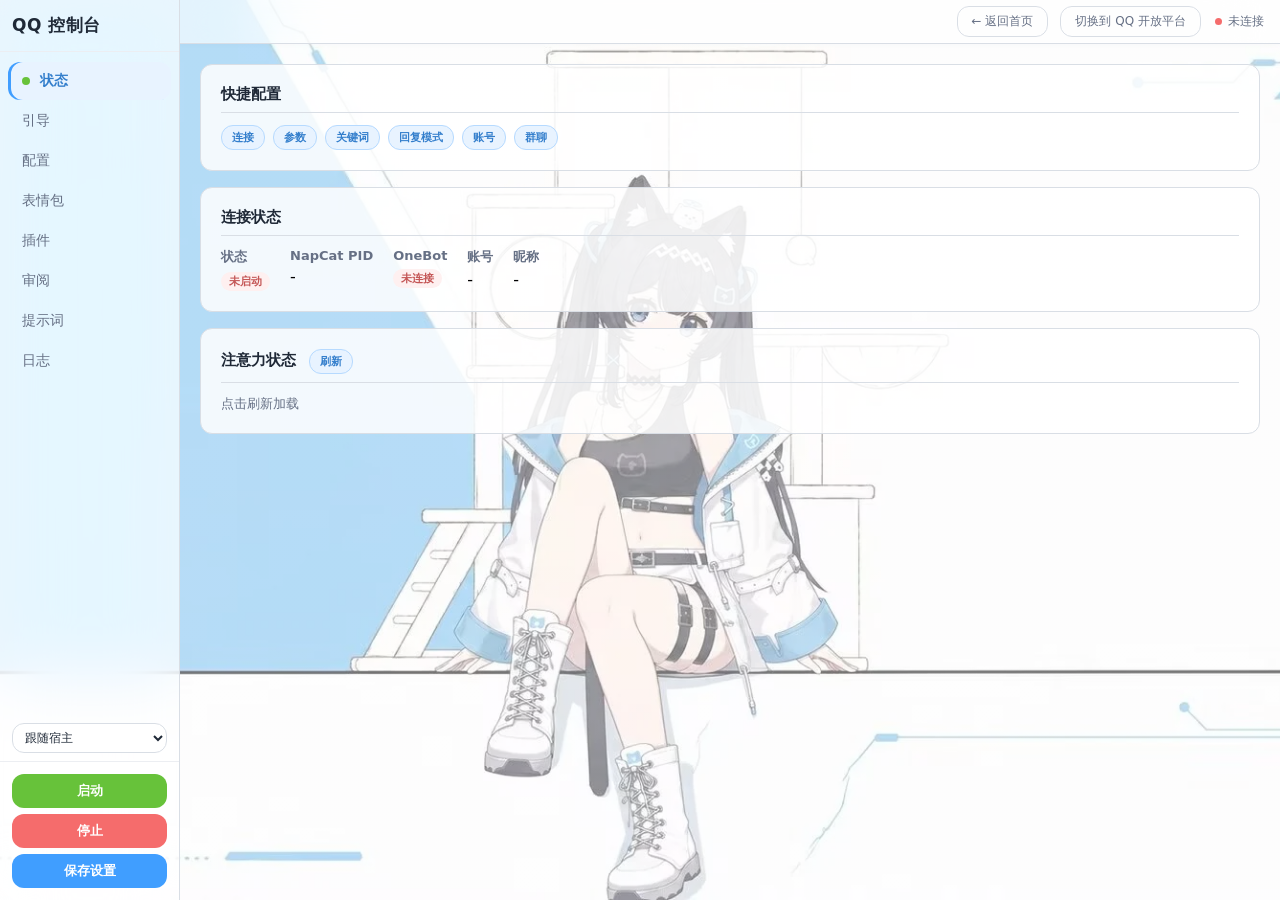
==== commit b8a5f4f3: "插件工具桥放开到 OneBot：napcat 面板补上「插件」页，两页共用一份实现 用户：「接入可以调用其他插件的功能，和开放平台一样」→「napcat.html 补上」。  **这是改一条既有决策*" ====
--- a/static/napcat.html
+++ b/static/napcat.html
@@ -88,6 +88,7 @@
         <div class="nav-item" data-page="guide"><span data-i18n="ui.shared.sidebar.guide">引导</span></div>
         <div class="nav-item" data-page="config"><span data-i18n="ui.shared.sidebar.config">配置</span></div>
         <div class="nav-item" data-page="sticker"><span data-i18n="ui.shared.sidebar.sticker">表情包</span></div>
+<div class="nav-item" data-page="plugintools"><span data-i18n="ui.shared.sidebar.plugintools">插件</span></div>
         <div class="nav-item" data-page="review"><span data-i18n="ui.napcat.sidebar.review">审阅</span></div>
         <div class="nav-item" data-page="prompts"><span data-i18n="ui.napcat.sidebar.prompts">提示词</span></div>
         <div class="nav-item" data-page="logs"><span data-i18n="ui.shared.sidebar.logs">日志</span></div>
@@ -411,6 +412,7 @@
         <table class="data-table"><thead><tr><th data-i18n="ui.shared.table.id">ID</th><th data-i18n="ui.shared.table.desc">描述</th><th data-i18n="ui.shared.table.file">文件</th><th data-i18n="ui.shared.table.actions">操作</th></tr></thead><tbody id="sticker-table"><tr><td colspan="4" style="color:var(--text-secondary)" data-i18n="ui.shared.topbar.loading">点击刷新加载</td></tr></tbody></table>
     </div>
 </div>
+<div class="page" id="page-plugintools"><!-- 内容由 static/plugin-tools.js 注入（与开放平台面板共用同一份） --></div>
 <div class="page" id="page-review-overview">
     <div class="card"><div class="card-title" data-i18n="ui.shared.card.review">未读消息审阅</div>
         <button class="btn btn-primary btn-sm" onclick="loadBacklog()" style="margin-bottom:10px" data-i18n="ui.shared.btn.refresh">刷新</button>
@@ -474,12 +476,16 @@
 function tf(key,fallback,vals){return t(key,fallback).replace(/\{([a-zA-Z0-9_]+)\}/g,(m,n)=>vals.hasOwnProperty(n)?String(vals[n]):m)}
 async function call(entry,args){args=args||{};let r=await fetch(RUNS,{method:'POST',headers:{'Content-Type':'application/json'},body:JSON.stringify({plugin_id:P,entry_id:entry,args})});if(!r.ok)throw new Error(`HTTP ${r.status}`);let d=await r.json(),id=d.run_id||d.id;if(!id)throw new Error('no run_id');/* SSE 等 run 完成 + 2s 慢轮询兜底（替代紧轮询） */let status=await UISSE.awaitRun(id,{fetchStatus:async function(runId){try{let p=await fetch(RUNS+'/'+runId);if(!p.ok)return null;let rec=await p.json();return['succeeded','failed','canceled','timeout'].includes(rec.status)?rec.status:null}catch(e){return null}}});if(status==='succeeded'){let exp=await fetch(RUNS+'/'+id+'/export');if(!exp.ok)return{};let{items=[]}=await exp.json();let item=items.find(i=>i.type==='json'&&i.json)||items[0];if(!item)return{};let raw=item.json||{};while(raw&&raw.data&&typeof raw.data==='object'&&('success' in raw.data||'error' in raw.data))raw=raw.data;if(raw&&raw.success&&raw.data&&typeof raw.data==='object')raw=raw.data;return raw}throw new Error(status)}
 function toast(msg,ok){let e=document.getElementById('toast');e.textContent=msg;e.style.background=ok?'var(--success)':'var(--danger)';e.style.opacity='1';e.style.transform='translateY(0)';setTimeout(()=>{e.style.opacity='0';e.style.transform='translateY(-10px)'},2000)}
+/* 「插件」页的实现在 static/plugin-tools.js（napcat 与开放平台两个面板共用同一份）。
+   它在末尾才加载，而 switchPage 在初始化阶段就会被调用 —— 先垫三个空实现，
+   模块加载后自己覆盖。 */
+if(typeof loadPluginTools!=='function'){var loadPluginTools=function(){};var ptScheduleRefresh=function(){};var ptStopRefresh=function(){};}
 let currentPage='status',currentSub='overview';
 /* 状态页的快捷入口。两步都要走：switchPage 负责侧栏高亮 + 渲染 topbar 的
    子标签，switchSub 才会把 page-config-<sub> 显示出来。只调前者会停在
    上一次的子页上。 */
 function gotoConfig(sub){switchPage('config');switchSub(sub)}
-function switchPage(page){currentPage=page;document.getElementById('content').scrollTop=0;document.querySelectorAll('#sidebar .nav-item').forEach(e=>e.classList.toggle('active',e.dataset.page===page));document.querySelectorAll('.page').forEach(e=>e.classList.remove('active'));let tb=document.getElementById('topbar-tabs'),tabs=[];if(page==='guide'){tb.innerHTML='';switchSub('')}else if(page==='status')tabs=[{id:'overview',label:t('ui.shared.topbar.tab_overview','概览')},{id:'traces',label:t('ui.shared.topbar.tab_logs','流水')}];else if(page==='config')tabs=[{id:'connection',label:t('ui.shared.topbar.tab_connection','连接')},{id:'params',label:t('ui.shared.topbar.tab_params','参数')},{id:'keywords',label:t('ui.shared.topbar.tab_keywords','关键词')},{id:'replymode',label:t('ui.shared.topbar.tab_replymode','回复模式')},{id:'accounts',label:t('ui.shared.topbar.tab_accounts','账号')},{id:'groups',label:t('ui.shared.topbar.tab_groups','群聊')}];tb.innerHTML=tabs.map(t=>`<span class="tb-tab${currentSub===t.id?' active':''}" data-sub="${t.id}">${t.label}</span>`).join('');tb.querySelectorAll('.tb-tab').forEach(t=>t.addEventListener('click',()=>switchSub(t.dataset.sub)));switchSub(tabs.length?tabs[0].id:'');if(page==='guide'){loadDashboard();updateGuide()}else if(page==='status')loadDashboard();else if(page==='config')loadDashboard();else if(page==='sticker')loadStickers();else if(page==='review'){tabs=[{id:'overview',label:t('ui.shared.topbar.tab_overview','审阅')},{id:'memory',label:'群记忆'},{id:'profiles',label:'用户画像'}];tb.innerHTML=tabs.map(t=>`<span class="tb-tab${currentSub===t.id?' active':''}" data-sub="${t.id}">${t.label}</span>`).join('');tb.querySelectorAll('.tb-tab').forEach(t=>t.addEventListener('click',()=>switchSub(t.dataset.sub)));switchSub(tabs.length?tabs[0].id:'');if(currentSub==='overview')loadBacklog();else if(currentSub==='memory')loadGroupMemory();else if(currentSub==='profiles')loadUserProfiles()}else if(page==='prompts')loadPromptEditorState();else if(page==='logs'){loadLogs();startLogPoll()}if(page!=='logs')stopLogPoll()}
+function switchPage(page){currentPage=page;document.getElementById('content').scrollTop=0;document.querySelectorAll('#sidebar .nav-item').forEach(e=>e.classList.toggle('active',e.dataset.page===page));document.querySelectorAll('.page').forEach(e=>e.classList.remove('active'));let tb=document.getElementById('topbar-tabs'),tabs=[];if(page==='guide'){tb.innerHTML='';switchSub('')}else if(page==='status')tabs=[{id:'overview',label:t('ui.shared.topbar.tab_overview','概览')},{id:'traces',label:t('ui.shared.topbar.tab_logs','流水')}];else if(page==='config')tabs=[{id:'connection',label:t('ui.shared.topbar.tab_connection','连接')},{id:'params',label:t('ui.shared.topbar.tab_params','参数')},{id:'keywords',label:t('ui.shared.topbar.tab_keywords','关键词')},{id:'replymode',label:t('ui.shared.topbar.tab_replymode','回复模式')},{id:'accounts',label:t('ui.shared.topbar.tab_accounts','账号')},{id:'groups',label:t('ui.shared.topbar.tab_groups','群聊')}];tb.innerHTML=tabs.map(t=>`<span class="tb-tab${currentSub===t.id?' active':''}" data-sub="${t.id}">${t.label}</span>`).join('');tb.querySelectorAll('.tb-tab').forEach(t=>t.addEventListener('click',()=>switchSub(t.dataset.sub)));switchSub(tabs.length?tabs[0].id:'');if(page==='guide'){loadDashboard();updateGuide()}else if(page==='status')loadDashboard();else if(page==='config')loadDashboard();else if(page==='sticker')loadStickers();else if(page==='review'){tabs=[{id:'overview',label:t('ui.shared.topbar.tab_overview','审阅')},{id:'memory',label:'群记忆'},{id:'profiles',label:'用户画像'}];tb.innerHTML=tabs.map(t=>`<span class="tb-tab${currentSub===t.id?' active':''}" data-sub="${t.id}">${t.label}</span>`).join('');tb.querySelectorAll('.tb-tab').forEach(t=>t.addEventListener('click',()=>switchSub(t.dataset.sub)));switchSub(tabs.length?tabs[0].id:'');if(currentSub==='overview')loadBacklog();else if(currentSub==='memory')loadGroupMemory();else if(currentSub==='profiles')loadUserProfiles()}else if(page==='prompts')loadPromptEditorState();else if(page==='logs'){loadLogs();startLogPoll()}else if(page==='plugintools'){loadPluginTools();ptScheduleRefresh()}if(page!=='logs')stopLogPoll();if(page!=='plugintools')ptStopRefresh()}
 function switchSub(sub){currentSub=sub;document.getElementById('content').scrollTop=0;document.querySelectorAll('#topbar .tb-tab').forEach(t=>t.classList.toggle('active',t.dataset.sub===sub));let pageId='page-'+currentPage+'-'+sub;let el=document.getElementById(pageId);if(!el)el=document.getElementById('page-'+currentPage);if(el){document.querySelectorAll('.page.active').forEach(e=>e.classList.remove('active'));el.classList.add('active')}if(currentPage==='prompts'&&sub==='groupprompts'){renderGroupPromptPage();loadGroupPrompts();applyGroupPromptI18n()}if(currentPage==='review'&&sub==='memory'){loadGroupMemory()}if(currentPage==='review'&&sub==='profiles'){loadUserProfiles()}}
  function applyAttentionHints(){document.querySelectorAll('.param-hint').forEach(function(el){var k=el.getAttribute('data-hint');if(!k)return;var txt=t(k,'');if(txt)el.setAttribute('data-title',txt);else el.removeAttribute('data-title')})}
  function applySettings(s){s=s||{};
@@ -617,5 +623,6 @@
 document.getElementById('cfg-group-memory').addEventListener('change',syncGroupMemoryDeps);
 async function bootstrap(){try{let d=await call('query', {action:'dashboard'});applyDashboard(d);await call('config', {action:'save', qq_connection_mode:currentMode()});await call('deploy', {action:'ensure'});await loadDashboard();await loadGroupPrompts();if(state.running)startStatusPoll()}catch(e){console.error('bootstrap failed',e);try{await call('config', {action:'init'});await loadDashboard()}catch(e2){console.error('init failed',e2)}}}bootstrap();
 </script>
+<script src="plugin-tools.js?v=1"></script>
 </body>
 </html>
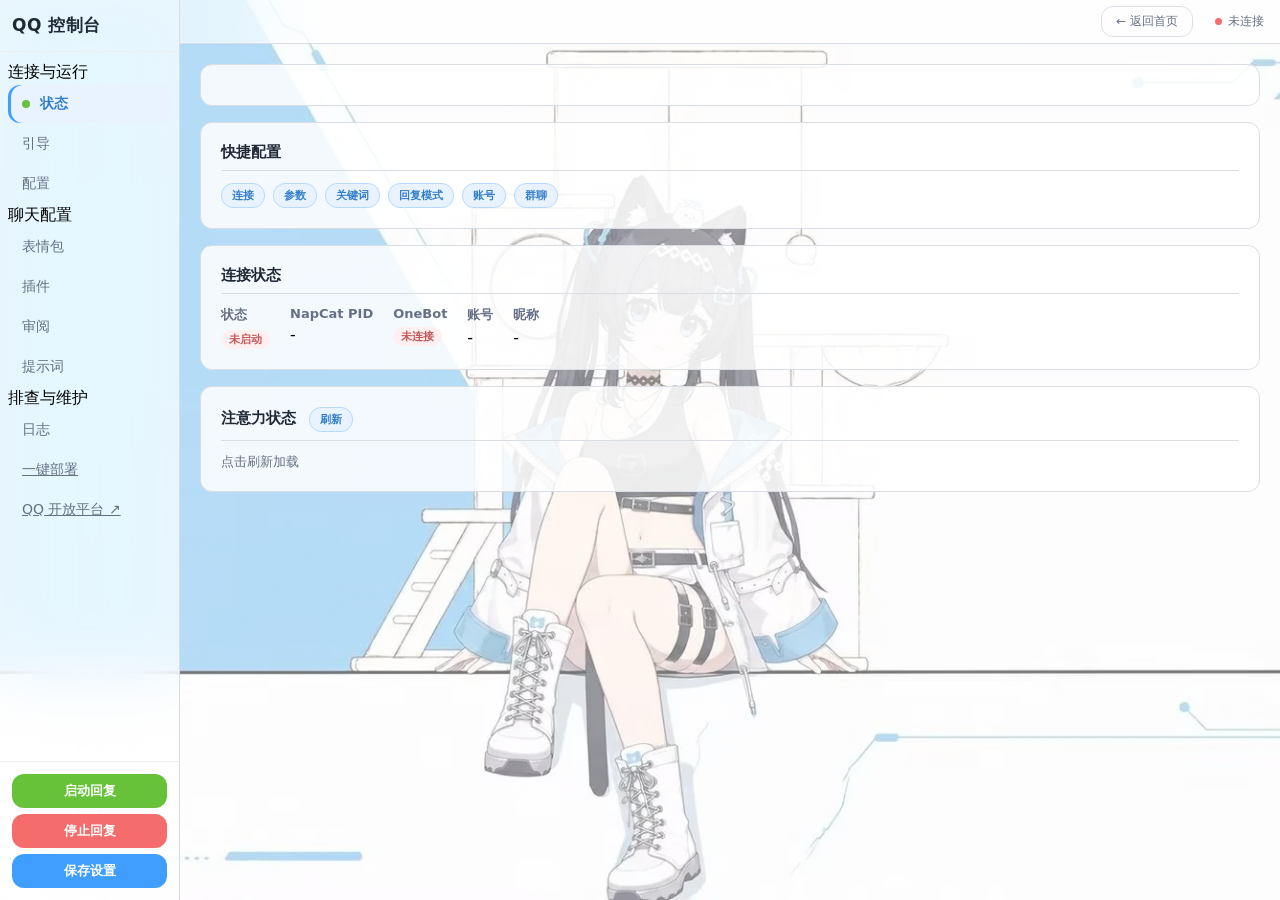
==== commit 22cd6966: "Merge d02e0ef4022080fc7e7fd7f1695c9d97095973ac into c2c4563b5a5030ff3503452bb2f6a4cedc01b3f0" ====
--- a/static/napcat.html
+++ b/static/napcat.html
@@ -3,7 +3,7 @@
 <head>
 <meta charset="UTF-8"><meta name="viewport" content="width=device-width,initial-scale=1.0">
 <title>QQ 控制台 - NapCat</title>
-<link rel="stylesheet" href="theme.css?v=6">
+<link rel="stylesheet" href="theme.css?v=8">
 <style>
 :root{--sidebar-w:180px;--topbar-h:44px;}
 *{margin:0;padding:0;box-sizing:border-box}
@@ -79,28 +79,30 @@
 .drop-zone.drag-over{border-color:var(--primary);background:var(--primary-tint-soft);color:var(--primary-on-tint)}
 .qr-img{max-width:200px;border-radius:8px}
 </style>
+<link rel="stylesheet" href="layout.css?v=2">
 </head>
-<body>
+<body class="console-layout">
 <aside id="sidebar">
     <div class="logo"><img src="assets/neko-logo.png?v=1" alt="" draggable="false" onerror="this.style.display='none'"><span data-i18n="ui.shared.sidebar.logo">QQ 控制台</span></div>
-    <nav>
+    <nav aria-label="控制台导航">
+        <div class="nav-section" data-i18n="ui.layout.connection">连接与运行</div>
         <div class="nav-item active" data-page="status"><span class="dot" id="status-dot" style="background:var(--success)"></span><span data-i18n="ui.shared.sidebar.status">状态</span></div>
         <div class="nav-item" data-page="guide"><span data-i18n="ui.shared.sidebar.guide">引导</span></div>
         <div class="nav-item" data-page="config"><span data-i18n="ui.shared.sidebar.config">配置</span></div>
+        <div class="nav-section" data-i18n="ui.layout.chat">聊天配置</div>
         <div class="nav-item" data-page="sticker"><span data-i18n="ui.shared.sidebar.sticker">表情包</span></div>
 <div class="nav-item" data-page="plugintools"><span data-i18n="ui.shared.sidebar.plugintools">插件</span></div>
         <div class="nav-item" data-page="review"><span data-i18n="ui.napcat.sidebar.review">审阅</span></div>
         <div class="nav-item" data-page="prompts"><span data-i18n="ui.napcat.sidebar.prompts">提示词</span></div>
+        <div class="nav-section" data-i18n="ui.layout.maintenance">排查与维护</div>
         <div class="nav-item" data-page="logs"><span data-i18n="ui.shared.sidebar.logs">日志</span></div>
+        <a class="nav-item setup-nav" href="status.html" data-nav="status.html" data-i18n="ui.index.status.title">一键部署</a>
+        <a class="nav-item" href="open_platform.html" data-nav="open_platform.html">QQ 开放平台 ↗</a>
     </nav>
-    <div style="padding:8px 12px"><select id="lang-select" style="width:100%;padding:6px 8px;border-radius:var(--radius);border:1px solid var(--border);background:var(--surface-strong);color:var(--text);font-size:12px;cursor:pointer" onchange="onLangChange(this.value)">
-        <option value="">跟随宿主</option>
-        <option value="zh-CN">中文简体</option>
-        <option value="en">English</option>
-    </select></div>
+    <div class="backend-console-slot"><a id="backend-webui-link" class="backend-console-link" target="_blank" rel="noopener noreferrer" style="display:none">后端控制台</a></div>
     <div class="actions">
-        <button class="btn-start" onclick="doStart()" data-i18n="ui.shared.sidebar.start">启动</button>
-        <button class="btn-stop" onclick="doStop()" data-i18n="ui.shared.sidebar.stop">停止</button>
+        <button class="btn-start" onclick="doStart()" title="启动自动回复">启动回复</button>
+        <button class="btn-stop" onclick="doStop()" title="停止自动回复">停止回复</button>
         <button class="btn-save" onclick="doSave()" data-i18n="ui.shared.sidebar.save_settings">保存设置</button>
     </div>
 </aside>
@@ -110,11 +112,11 @@
     <div id="topbar-tabs"></div>
     <div class="tb-spacer"></div>
     <a class="tb-switch" id="btn-back-index" href="index.html" data-nav="index.html" style="text-decoration:none;margin-right:8px" data-i18n="ui.shared.topbar.back_index" title="返回接入方式选择">← 返回首页</a>
-    <span class="tb-switch" data-nav="open_platform.html" data-i18n="ui.napcat.topbar.switch" title="切换到 QQ 开放平台">切换到 QQ 开放平台</span>
     <span class="tb-status" style="margin-left:10px"><span class="dot" id="conn-dot" style="background:var(--danger)"></span><span id="conn-text" data-i18n="ui.shared.topbar.disconnected">未连接</span></span>
 </div>
 <div id="content">
 <div class="page active" id="page-status-overview">
+    <div id="backend-process-controls" class="card backend-process-controls"></div>
     <!-- 快捷入口：状态页往往是排查的起点，看到问题要能一步跳到对应配置页。
          标签复用 topbar 的 i18n 键，保证按钮文案和它跳过去的标签页一致。 -->
     <div class="card"><div class="card-title" data-i18n="ui.napcat.status.shortcuts">快捷配置</div>
@@ -296,7 +298,9 @@
 </div>
 <div class="page" id="page-status-traces"><div class="card"><div class="card-title" data-i18n="ui.napcat.status.traces_title">最近 Pipeline 记录</div><div id="traces-list" style="color:var(--text-secondary);font-size:13px" data-i18n="ui.shared.topbar.no_data">暂无记录</div></div></div>
 <div class="page" id="page-config-connection">
+    <div id="config-backend-process-controls" class="card backend-process-controls"></div>
     <div class="card"><div class="card-title" data-i18n="ui.napcat.config.connection_title">NapCat 连接配置</div>
+        <div class="form-group"><label class="form-label" for="cfg-backend">OneBot 后端</label><select class="form-input" id="cfg-backend" onchange="onBackendChange(this.value)"><option value="napcat">NapCat</option><option value="snowluma">SnowLuma</option></select></div>
         <div class="form-group">
             <label class="form-label" data-i18n="ui.napcat.config.direction_label">连接方向</label>
             <div class="radio-cards" id="conn-direction-cards">
@@ -305,21 +309,66 @@
             </div>
         </div>
         <div class="form-group"><label class="form-label" id="cfg-url-label">通信地址 (URL)</label><input class="form-input" id="cfg-url" placeholder="ws://0.0.0.0:6199"></div>
-        <div class="form-group"><label class="form-label" data-i18n="ui.napcat.config.token_label">访问令牌 (TOKEN)</label><input class="form-input secret-text-input" id="cfg-token" type="text" autocomplete="off" autocapitalize="off" spellcheck="false" inputmode="text" data-lpignore="true" data-1p-ignore="true" data-form-type="other" readonly onfocus="this.removeAttribute('readonly')" onblur="this.setAttribute('readonly','readonly')" placeholder="OneBot access_token"></div>
+        <div class="form-group"><label class="form-label" data-i18n="ui.napcat.config.token_label">访问令牌 (TOKEN)</label><input class="form-input secret-text-input" id="cfg-token" type="text" autocomplete="off" autocapitalize="off" spellcheck="false" inputmode="text" data-lpignore="true" data-1p-ignore="true" data-form-type="other" readonly onfocus="this.removeAttribute('readonly')" onblur="this.setAttribute('readonly','readonly')" placeholder="OneBot access_token"><div id="onebot-token-hint" class="form-hint"></div></div>
         <div class="form-group"><label class="form-label" data-i18n="ui.napcat.config.path_label">NapCat 目录</label><input class="form-input" id="cfg-path" data-i18n-placeholder="ui.napcat.config.path_placeholder" placeholder="留空使用内置" style="flex:1"><div class="form-hint" data-i18n="ui.napcat.config.path_hint">输入绝对路径。留空则使用内置 NapCat.Shell。</div></div>
         <div class="form-group"><label class="form-check"><input type="checkbox" id="cfg-show-napcat"> <span data-i18n="ui.napcat.config.show_window">前台启动 NapCat 窗口</span></label></div>
     </div>
     <div class="card"><div class="card-title" data-i18n="ui.napcat.config.qrcode_title">登录二维码</div>
+        <div id="snowluma-setup" style="display:none"></div>
         <img id="qr-img" class="qr-img" src="" style="display:none" alt="QR"><p id="qr-empty" style="color:var(--text-secondary);font-size:13px" data-i18n="ui.napcat.config.qrcode_placeholder">NapCat 启动后自动获取</p>
         <button class="btn btn-sm btn-ghost" onclick="doSyncQrcode()" style="margin-top:8px" data-i18n="ui.napcat.config.refresh_qrcode">刷新二维码</button>
     </div>
 </div>
 <div class="page" id="page-config-params">
+    <div class="card" data-background-settings></div>
     <div class="card" id="memory-card"><div class="card-title" data-i18n="ui.memory.title">群记忆</div>
         <div class="form-group"><label class="form-check"><input type="checkbox" id="cfg-group-memory" onchange="syncGroupMemoryDeps()"> <span data-i18n="ui.memory.group_enabled">启用群聊长期记忆</span></label></div>
         <div class="form-group"><label class="form-check"><input type="checkbox" id="cfg-group-member-memory"> <span data-i18n="ui.memory.member_enabled">记录群成员长期记忆</span><span style="font-size:11px;color:var(--text-secondary)" data-i18n="ui.memory.member_depends">（依赖群记忆开关）</span></label></div>
         <div class="form-group"><label class="form-check"><input type="checkbox" id="cfg-private-participant-memory"> <span data-i18n="ui.shared.config.private_participant_memory">记录私聊好友长期记忆（非管理员私聊；以对方为主体单独建档）</span></label></div>
         <div class="form-group"><label class="form-check"><input type="checkbox" id="cfg-cross-group-context"> <span data-i18n="ui.memory.cross_group">允许跨群实时话题上下文</span></label></div>
+        <div class="form-group"><label class="form-check"><input type="checkbox" id="cfg-cross-owner-memory"> <span data-i18n="ui.memory.cross_owner_private">群里带上主人私聊的最近几句（仅主人本人在群里发言时）</span></label></div>
+        <div class="form-group"><label class="form-label" data-i18n="ui.memory.cross_owner_rounds">带多少条私聊消息（双向合计，2-40）</label>
+            <input class="form-input" id="cfg-cross-owner-rounds" type="number" min="2" max="40" step="1" style="width:96px">
+        </div>
+        <div class="form-group"><label class="form-check"><input type="checkbox" id="cfg-cross-owner-longterm"> <span data-i18n="ui.memory.cross_owner_longterm">群里带上主人私聊的长期记忆（仅主人本人在群里发言时）</span></label></div>
+        <div class="form-group"><label class="form-label" data-i18n="ui.memory.cross_owner_longterm_chars">长期记忆段最大字符数（200-4000，按行截断）</label>
+            <input class="form-input" id="cfg-cross-owner-longterm-chars" type="number" min="200" max="4000" step="100" style="width:110px">
+        </div>
+        <p style="color:var(--text-secondary);font-size:12px" data-i18n="ui.memory.cross_owner_hint">两者都只在你自己（插件权限名册里的 admin）在群里说话时生效，跟 QQ 群里的群主/群管理员身份无关；提示词里硬性要求不主动展开、不把私事讲给群里其他人。两个开关各撤各的。</p>
+    </div>
+    <div class="card" id="storage-card"><div class="card-title" data-i18n="ui.memory.gallery_dir_title">存储目录</div>
+        <div class="form-group"><label class="form-label" data-i18n="ui.memory.gallery_dir">图库与表情包的存储目录（绝对路径；留空=插件数据目录）</label>
+            <input class="form-input" id="cfg-gallery-dir" type="text" placeholder="D:\NekoData\gallery">
+        </div>
+        <p style="color:var(--text-secondary);font-size:12px" data-i18n="ui.memory.gallery_dir_hint">只认绝对路径。改目录不会自动搬旧文件：原来的图还留在原处，确认新目录可用后可手动拷贝过去。</p>
+    </div>
+    <div class="card" id="initiative-card"><div class="card-title" data-i18n="ui.initiative.title">主动搭话（私聊）</div>
+        <p style="color:var(--text-secondary);font-size:12px;margin-bottom:12px" data-i18n="ui.initiative.hint">仅对管理员私聊生效。有由头模式会在她之前承诺的事情到期后主动联系；也可单独勾选下方的每日定时问候。两种模式均受总开关、静音时段、每天上限、最小间隔和近期聊天限制。</p>
+        <label style="display:block;margin-bottom:10px"><input id="cfg-initiative-on" type="checkbox"> <span data-i18n="ui.initiative.enabled">允许她主动搭话（默认关）</span></label>
+        <div class="form-row">
+            <div class="form-group"><label class="form-label" data-i18n="ui.initiative.quiet">静音时段（小时，起=止 表示不静音）</label>
+                <div style="display:flex;gap:6px;align-items:center">
+                    <input class="form-input" id="cfg-initiative-quiet-start" type="number" min="0" max="23" step="1" style="width:76px">
+                    <span style="color:var(--text-secondary)">&rarr;</span>
+                    <input class="form-input" id="cfg-initiative-quiet-end" type="number" min="0" max="23" step="1" style="width:76px">
+                </div>
+            </div>
+            <div class="form-group"><label class="form-label" data-i18n="ui.initiative.max_per_day">每天最多几次</label>
+                <input class="form-input" id="cfg-initiative-max-per-day" type="number" min="0" max="12" step="1"></div>
+            <div class="form-group"><label class="form-label" data-i18n="ui.initiative.min_gap">两次之间至少隔几小时</label>
+                <input class="form-input" id="cfg-initiative-min-gap-hours" type="number" min="0" max="24" step="0.5"></div>
+        </div>
+        <div style="border-top:1px solid var(--border);padding-top:12px;margin-top:12px">
+            <label class="form-check"><input id="cfg-initiative-greeting-enabled" type="checkbox"> <span data-i18n="ui.initiative.greeting_enabled">启用定时问候 / 找话题</span></label>
+            <div id="initiative-slots" style="margin-top:10px"></div>
+            <button type="button" class="btn btn-sm btn-ghost" onclick="addInitiativeSlot()" data-i18n="ui.initiative.slot_add">+ 添加时间段</button>
+            <p style="color:var(--text-secondary);font-size:12px" data-i18n="ui.initiative.greeting_hint">按本机时间：QQ 插件在时间段内上线时触发；提前在线则在段内随机时间触发。两种触发合计每段每天最多尝试一次，跨零点按开始日期计数；错过不补发，重连/重启不重复已尝试的问候。样例只作参考，不是原文直发。搜索/视频模式复用已启用并授权给 QQ 的工具；无可用结果时退回普通问候。各段共享每天上限、最小间隔、静音及近期聊天限制，受限时仅在本段内等待。</p>
+        </div>
+        <div style="display:flex;gap:8px;align-items:center;margin-top:8px;flex-wrap:wrap">
+            <button class="btn btn-primary btn-sm" onclick="saveInitiativeSettings()" data-i18n="ui.initiative.save">保存主动搭话设置</button>
+            <button class="btn btn-sm btn-ghost" onclick="loadInitiativeStatus()" data-i18n="ui.shared.btn.refresh">刷新</button>
+            <span id="initiative-status" style="font-size:12px;color:var(--text-secondary)"></span>
+        </div>
     </div>
     <div class="card" id="normal-relay-card"><div class="card-title" data-i18n="ui.shared.card.normal_relay">普通群转发</div>
         <div class="form-row"><div class="form-group"><label class="form-label" data-i18n="ui.shared.label.normal_relay_prob">普通转发概率</label><span class="param-hint" data-hint="ui.shared.label.normal_relay_prob.hint">?</span><input class="form-input" id="cfg-normal-prob" type="number" min="0" max="1" step="0.01"></div></div>
@@ -344,6 +393,12 @@
         <div class="form-group"><label class="form-label" data-i18n="ui.napcat.config.retro_review_cooldown">同群补回冷却(秒)</label><input class="form-input" id="cfg-retro-cooldown" type="number" min="0" max="3600" step="30"></div></div>
         <div class="form-group"><label class="form-label" data-i18n="ui.napcat.config.local_stt_url">本地STT地址 (Whisper)</label><input class="form-input" id="cfg-local-stt-url" type="text" data-i18n-placeholder="ui.napcat.config.local_stt_url_placeholder" placeholder="http://127.0.0.1:8000/v1/audio/transcriptions"></div>
     </div>
+        <div class="card"><div class="card-title" data-i18n="ui.napcat.config.catchup_title">断线补消息</div>
+            <p style="color:var(--text-secondary);font-size:12px;margin-bottom:10px" data-i18n="ui.napcat.config.catchup_hint">断线的时候服务端推不过来，那几条消息就真的丢了——她再开口时会说"你刚才说什么？"。打开这个，重连后她会自己去翻一遍历史，把漏掉的话补上。</p>
+            <div class="form-group"><label class="form-label"><input type="checkbox" id="cfg-catchup-enabled" style="width:auto;margin-right:6px"><span data-i18n="ui.napcat.config.catchup_enabled">重连后自动补消息</span></label>
+                <div class="field-hint" data-i18n="ui.napcat.config.catchup_enabled.hint">只补最近 12 小时、只补最近聊过的几个会话；第一次遇到的会话只记位置不补内容（否则会把几小时前的旧话一口气回一遍）。开放平台通道不支持这个接口，开了也不会生效。</div>
+            </div>
+        </div>
         <!-- 回复缓冲：只管开关。延迟由 reply_buffer_service.sample_wait_seconds()
              按正态分布取样（基数是类常量），暂无可调输入框。
              注：均值/标准差/最大消息数这几个框此前预留过，但后端从来没写过对应的
@@ -353,6 +408,7 @@
         <p style="color:var(--text-secondary);font-size:12px;margin-bottom:10px" data-i18n="ui.napcat.config.buffer_hint">开启时先压一小会儿再发（更自然）；关闭则每条消息各自判定、立即回复。群聊与私聊相互独立。</p>
         <div class="form-row">
         <div class="form-group"><label class="form-label"><input type="checkbox" id="cfg-buffer-group" style="width:auto;margin-right:6px"><span data-i18n="ui.napcat.config.buffer_group">群聊缓冲</span></label></div>
+        <div class="form-group"><label class="form-label"><input type="checkbox" id="cfg-force-sentence-split" style="width:auto;margin-right:6px"><span data-i18n="ui.napcat.config.force_sentence_split">强制分段</span></label><div class="form-hint" data-i18n="ui.napcat.config.force_sentence_split.hint">开启后，普通文本按完整句子分条发送，拆分后的句末句号会去掉，其他标点保留；引用回复不拆分。关闭时由猫娘自定分段。链接、代码和语音不硬拆。</div></div>
         <div class="form-group"><label class="form-label"><input type="checkbox" id="cfg-buffer-private" style="width:auto;margin-right:6px"><span data-i18n="ui.napcat.config.buffer_private">私聊缓冲</span></label></div>
         <div class="form-group"><label class="form-label"><span data-i18n="ui.pacing.burst_window">频率软提示窗口(秒)</span><span class="param-hint" data-hint="ui.pacing.burst_window.hint">?</span></label><input class="form-input" id="cfg-burst-window" type="number" min="1" max="3600" step="1" ></div>
         <div class="form-group"><label class="form-label"><span data-i18n="ui.pacing.burst_max">软提示参考条数</span><span class="param-hint" data-hint="ui.pacing.burst_max.hint">?</span></label><input class="form-input" id="cfg-burst-max" type="number" min="1" max="100" step="1" ></div>
@@ -400,6 +456,17 @@
     </div>
 </div>
 <div class="page" id="page-sticker">
+    <div class="card"><div class="card-title" data-i18n="ui.shared.card.sticker_collect">表情包收集</div>
+        <p style="color:var(--text-secondary);font-size:12px;margin-bottom:10px" data-i18n="ui.shared.sticker.collect_desc">她可以把聊天里看到的好玩的图收进下面这个库，以后自己发。群聊里什么图都有（别人的自拍、工作截图、二维码），所以能收多大范围在这里定。</p>
+        <div class="form-group"><label class="form-label" data-i18n="ui.shared.sticker.collect_label">她能收哪些图</label>
+            <select class="form-input" id="cfg-sticker-collect">
+                <option value="off" data-i18n="ui.shared.sticker.collect_off">不收（只能用我手动上传的）</option>
+                <option value="current" data-i18n="ui.shared.sticker.collect_current">只收当前这个群/私聊里看到的</option>
+                <option value="any" data-i18n="ui.shared.sticker.collect_any">任何群看到的都能收</option>
+            </select>
+            <div class="field-hint" data-i18n="ui.shared.sticker.collect_hint">默认「只收当前会话」：在 A 群看到的表情用在 A 群，不会带去别的群。要跨群共享才选最后一项。</div>
+        </div>
+    </div>
     <div class="card"><div class="card-title" data-i18n="ui.shared.card.sticker_upload">上传新表情包</div>
         <div class="drop-zone" id="sk-drop" onclick="document.getElementById('sk-file').click()"><div style="font-size:14px;margin-bottom:6px;color:var(--accent)" data-i18n="ui.shared.sticker.drop_text">[ 拖拽图片到此处 ]</div><span data-i18n="ui.shared.sticker.or_click">或点击选择文件</span><div id="sk-file-name" style="margin-top:6px;font-weight:600;color:var(--accent)"></div></div>
         <input type="file" id="sk-file" accept="image/*" style="display:none" onchange="skFilePicked(this.files[0])">
@@ -409,6 +476,7 @@
     </div>
     <div class="card"><div class="card-title" data-i18n="ui.shared.card.sticker_registered">已注册表情包</div>
         <button class="btn btn-sm btn-ghost" onclick="loadStickers()" style="margin-bottom:10px" data-i18n="ui.shared.btn.refresh_list">刷新列表</button>
+        <p data-i18n="ui.shared.sticker.unified_hint" style="color:var(--text-secondary)">图库收集的图片和表情包在这里统一查看、删除；普通聊天图片不会自动加入可发送表情目录。</p>
         <table class="data-table"><thead><tr><th data-i18n="ui.shared.table.id">ID</th><th data-i18n="ui.shared.table.desc">描述</th><th data-i18n="ui.shared.table.file">文件</th><th data-i18n="ui.shared.table.actions">操作</th></tr></thead><tbody id="sticker-table"><tr><td colspan="4" style="color:var(--text-secondary)" data-i18n="ui.shared.topbar.loading">点击刷新加载</td></tr></tbody></table>
     </div>
 </div>
@@ -448,8 +516,10 @@
     </div>
 </div>
 <div id="toast" style="position:fixed;top:16px;right:16px;padding:10px 18px;border-radius:var(--radius-md);color:#fff;font-size:13px;z-index:999;opacity:0;transform:translateY(-10px);transition:.25s;pointer-events:none"></div>
-<script src="i18n.js?v=2"></script>
+<script src="i18n.js?v=3"></script>
 <script src="nav.js?v=1"></script>
+<script src="onebot-backend.js?v=4"></script>
+<script src="backend-controls.js?v=1"></script>
 <script src="ui-confirm.js?v=1"></script>
 <script src="ui-sse.js?v=3"></script>
 <script>
@@ -464,10 +534,46 @@
 const P='qq_auto_reply',RUNS='/runs',MODE='napcat';
 let state={mode:MODE,strategy:'neko_dynamic',replyMode:'text',running:!1,onebotOk:!1,selfId:'',nickname:'',settings:{},users:[],groups:[],backlogLabels:[],backlogItems:[]};
 let _settingsDirty=!1;
+let _initiativeDirty=!1;
+function onBackendChange(key){
+  state.backend=key;_settingsDirty=true;
+  const backend=onebotBackend(key),saved=state.settings||{};
+  document.getElementById('cfg-path').value=saved[backend.directoryKey]||'';
+  document.getElementById('cfg-show-napcat').checked=!!saved[backend.windowKey];
+  applyBackendUI();
+}
+function applyBackendUI(){
+  renderBackendControls(document.getElementById('backend-process-controls'),state.settings,state.backendRuntime||{},state.backend,call,loadRuntimeStatus);
+  renderBackendControls(document.getElementById('config-backend-process-controls'),state.settings,state.backendRuntime||{},state.backend,call,loadRuntimeStatus);
+  const backend=onebotBackend(state.backend),sl=state.backend==='snowluma';
+  renderSnowLumaSetup(document.getElementById('snowluma-setup'),sl);
+  document.getElementById('onebot-token-hint').textContent='仅用于插件与 '+backend.label+' 的 OneBot 通信，两端必须一致。一键部署会自动生成并写入；这里不填控制台管理密码或 QQ 密码。';
+  const text={
+    'ui.napcat.config.token_label':'OneBot 通信令牌 (Token)',
+    'ui.napcat.status.pid':backend.label+' PID',
+    'ui.napcat.config.connection_title':backend.label+' 连接配置',
+    'ui.napcat.config.direction_reverse_desc':backend.label+' 作为 WS 客户端连接到此服务器',
+    'ui.napcat.config.direction_forward_desc':'主动连接 '+backend.label+' 的 WS 服务器',
+    'ui.napcat.config.path_label':backend.label+' 目录',
+    'ui.napcat.config.path_hint':backend.directoryHint,
+    'ui.napcat.config.show_window':'前台启动 '+backend.label+' 窗口',
+    'ui.napcat.config.qrcode_title':sl?'SnowLuma 初始化与 QQ 接入':'登录二维码',
+    'ui.napcat.config.qrcode_placeholder':backend.loginHint,
+  };
+  Object.entries(text).forEach(([key,value])=>document.querySelectorAll('[data-i18n="'+key+'"]').forEach(el=>el.textContent=value));
+  document.querySelectorAll('[data-i18n="ui.napcat.config.refresh_qrcode"]').forEach(el=>el.style.display=sl?'none':'');
+  if(sl){document.getElementById('qr-img').style.display='none';document.getElementById('qr-empty').textContent=state.loginOnline?'QQ 已登录 · 已连接':backend.loginHint;}
+  const webui=document.getElementById('backend-webui-link');
+  const pending=(state.backend||'napcat')!==(state.settings.onebot_backend||'napcat');
+  updateBackendConsoleLink(webui,state.backend||'napcat',state.backendWebuiUrl,pending,call);
+  document.title=backend.label+' · QQ 控制台';
+  const label=document.getElementById('cfg-url-label');
+  if(label)label.textContent=currentMode()==='napcat_forward'?backend.label+' WebSocket 服务器地址':'通信地址 (URL)';
+}
 function currentMode(){var el=document.querySelector('#conn-direction-cards .radio-card.selected');return el&&el.dataset.direction==='forward'?'napcat_forward':'napcat'}
 /* 正向/反向都需要本地 NapCat（目录/窗口/二维码是登录与 OneBot 服务的前置），
    方向只影响 URL 字段语义与引导文案，不隐藏本地管理项。 */
-var URL_DEFAULTS=['ws://0.0.0.0:6199','ws://127.0.0.1:3001'];function updateDirectionUI(){var fwd=currentMode()==='napcat_forward';var lbl=document.getElementById('cfg-url-label');if(lbl)lbl.textContent=fwd?t('ui.napcat.config.url_label_forward','NapCat WebSocket 服务器地址'):t('ui.napcat.config.url_label','通信地址 (URL)');/* 方向一换，地址的**含义**就变了（反向=我们监听，正向=NapCat 的服务端），沿用旧值几乎必然错：正向去拨反向那个 0.0.0.0，Windows 报 WinError 1214 "指定的网络名格式无效"。只在框里还是**某个模式的默认值**时才替换 —— 用户自己填过的地址不动。 */var el=document.getElementById('cfg-url');if(el&&URL_DEFAULTS.indexOf(el.value.trim())>=0)el.value=fwd?'ws://127.0.0.1:3001':'ws://0.0.0.0:6199'}
+var URL_DEFAULTS=['ws://0.0.0.0:6199','ws://127.0.0.1:3001'];function updateDirectionUI(){var fwd=currentMode()==='napcat_forward';var lbl=document.getElementById('cfg-url-label');if(lbl)lbl.textContent=fwd?onebotBackend(state.backend).label+' WebSocket 服务器地址':t('ui.napcat.config.url_label','通信地址 (URL)');/* 方向一换，地址的**含义**就变了（反向=我们监听，正向=NapCat 的服务端），沿用旧值几乎必然错：正向去拨反向那个 0.0.0.0，Windows 报 WinError 1214 "指定的网络名格式无效"。只在框里还是**某个模式的默认值**时才替换 —— 用户自己填过的地址不动。 */var el=document.getElementById('cfg-url');if(el&&URL_DEFAULTS.indexOf(el.value.trim())>=0)el.value=fwd?'ws://127.0.0.1:3001':'ws://0.0.0.0:6199'}
 function onDirectionChange(direction){document.querySelectorAll('#conn-direction-cards .radio-card').forEach(function(c){c.classList.toggle('selected',c.dataset.direction===direction)});state.mode=currentMode();updateDirectionUI();_settingsDirty=true}
 /* i18n 加载完成后重设方向 UI：scanDOM 只刷 [data-i18n]，而 url 标签由
    updateDirectionUI 单独持有（含正向文案），避免被扫回默认文案。 */
@@ -488,22 +594,38 @@
 function switchPage(page){currentPage=page;document.getElementById('content').scrollTop=0;document.querySelectorAll('#sidebar .nav-item').forEach(e=>e.classList.toggle('active',e.dataset.page===page));document.querySelectorAll('.page').forEach(e=>e.classList.remove('active'));let tb=document.getElementById('topbar-tabs'),tabs=[];if(page==='guide'){tb.innerHTML='';switchSub('')}else if(page==='status')tabs=[{id:'overview',label:t('ui.shared.topbar.tab_overview','概览')},{id:'traces',label:t('ui.shared.topbar.tab_logs','流水')}];else if(page==='config')tabs=[{id:'connection',label:t('ui.shared.topbar.tab_connection','连接')},{id:'params',label:t('ui.shared.topbar.tab_params','参数')},{id:'keywords',label:t('ui.shared.topbar.tab_keywords','关键词')},{id:'replymode',label:t('ui.shared.topbar.tab_replymode','回复模式')},{id:'accounts',label:t('ui.shared.topbar.tab_accounts','账号')},{id:'groups',label:t('ui.shared.topbar.tab_groups','群聊')}];tb.innerHTML=tabs.map(t=>`<span class="tb-tab${currentSub===t.id?' active':''}" data-sub="${t.id}">${t.label}</span>`).join('');tb.querySelectorAll('.tb-tab').forEach(t=>t.addEventListener('click',()=>switchSub(t.dataset.sub)));switchSub(tabs.length?tabs[0].id:'');if(page==='guide'){loadDashboard();updateGuide()}else if(page==='status')loadDashboard();else if(page==='config')loadDashboard();else if(page==='sticker')loadStickers();else if(page==='review'){tabs=[{id:'overview',label:t('ui.shared.topbar.tab_overview','审阅')},{id:'memory',label:'群记忆'},{id:'profiles',label:'用户画像'}];tb.innerHTML=tabs.map(t=>`<span class="tb-tab${currentSub===t.id?' active':''}" data-sub="${t.id}">${t.label}</span>`).join('');tb.querySelectorAll('.tb-tab').forEach(t=>t.addEventListener('click',()=>switchSub(t.dataset.sub)));switchSub(tabs.length?tabs[0].id:'');if(currentSub==='overview')loadBacklog();else if(currentSub==='memory')loadGroupMemory();else if(currentSub==='profiles')loadUserProfiles()}else if(page==='prompts')loadPromptEditorState();else if(page==='logs'){loadLogs();startLogPoll()}else if(page==='plugintools'){loadPluginTools();ptScheduleRefresh()}if(page!=='logs')stopLogPoll();if(page!=='plugintools')ptStopRefresh()}
 function switchSub(sub){currentSub=sub;document.getElementById('content').scrollTop=0;document.querySelectorAll('#topbar .tb-tab').forEach(t=>t.classList.toggle('active',t.dataset.sub===sub));let pageId='page-'+currentPage+'-'+sub;let el=document.getElementById(pageId);if(!el)el=document.getElementById('page-'+currentPage);if(el){document.querySelectorAll('.page.active').forEach(e=>e.classList.remove('active'));el.classList.add('active')}if(currentPage==='prompts'&&sub==='groupprompts'){renderGroupPromptPage();loadGroupPrompts();applyGroupPromptI18n()}if(currentPage==='review'&&sub==='memory'){loadGroupMemory()}if(currentPage==='review'&&sub==='profiles'){loadUserProfiles()}}
  function applyAttentionHints(){document.querySelectorAll('.param-hint').forEach(function(el){var k=el.getAttribute('data-hint');if(!k)return;var txt=t(k,'');if(txt)el.setAttribute('data-title',txt);else el.removeAttribute('data-title')})}
- function applySettings(s){s=s||{};
+ function applySettings(s){s=s||{};applyInitiativeSettings(s);
 /* 有未保存的编辑时**不要回填**：状态推送节流 2 秒一次，每推一次就把正在输入的框
    覆盖回存档值 —— 表现就是"改到一半自己变回去了"。脏标记在别处置位/清除得很完整
    （文档级 input 监听置位、切连接方向置位；进配置页清、保存成功清），唯独这里从没
    读过它，所以闸一直不存在。
    整函数 return 是安全的：派生 UI（策略卡显隐、radio 选中态、记忆父子联动）各自有
    onchange/click 监听，不依赖本函数；而进入配置页时会清脏标记，首次填充照常发生。 */
-if(_settingsDirty)return;state.replyMode=['text','voice','both'].includes(s.reply_mode)?s.reply_mode:'text';document.getElementById('cfg-url').value=s.onebot_url||'';document.getElementById('cfg-token').value=s.token||'';document.getElementById('cfg-path').value=s.napcat_directory||'';document.getElementById('cfg-show-napcat').checked=s.show_napcat_window!==!1;document.getElementById('cfg-normal-prob').value=s.normal_relay_probability??.1;document.querySelectorAll('#reply-mode-cards .radio-card').forEach(c=>c.classList.toggle('selected',c.dataset.mode===state.replyMode));document.getElementById('cfg-retro-max-msgs').value=s.retroactive_review_max_messages??30;document.getElementById('cfg-retro-max-reply').value=s.retroactive_review_max_reply??5;document.getElementById('cfg-retro-min-unreviewed').value=s.retroactive_review_min_unreviewed??5;document.getElementById('cfg-retro-cooldown').value=s.retroactive_review_cooldown_seconds??300;document.getElementById('cfg-att-focus-threshold').value=s.attention_focus_threshold??4;document.getElementById('cfg-att-focus-send').value=s.attention_focus_hold_threshold??2;document.getElementById('cfg-att-maintenance-interval').value=s.attention_maintenance_interval_seconds??60;document.getElementById('cfg-gm-digest-interval').value=s.group_memory_digest_interval_seconds??300;document.getElementById('cfg-dormancy-idle').value=s.dormancy_idle_seconds??1800;document.getElementById('cfg-dormancy-wake-score').value=s.dormancy_wake_score??2;document.getElementById('cfg-dormancy-on').checked=s.dormancy_enabled!==!1;document.getElementById('cfg-att-freq-target-gap').value=s.attention_frequency_target_gap??30;document.getElementById('cfg-att-freq-min-mult').value=s.attention_frequency_min_multiplier??0.15;document.getElementById('cfg-att-freq-max-mult').value=s.attention_frequency_max_multiplier??3;document.getElementById('cfg-att-lock-seconds').value=s.attention_lock_seconds??90;document.getElementById('cfg-att-emotion-multipliers').value=JSON.stringify(s.attention_emotion_multipliers??{},null,2);document.getElementById('cfg-local-stt-url').value=s.local_stt_url||'';var loc=s.locale||localStorage.getItem('qq_auto_reply_locale')||'';var sel=document.getElementById('lang-select');if(sel&&loc)sel.value=loc;document.getElementById('cfg-group-memory').checked=s.group_memory_enabled===!0;document.getElementById('cfg-group-member-memory').checked=s.group_member_memory_enabled===!0;document.getElementById('cfg-private-participant-memory').checked=!!s.private_participant_memory_enabled;document.getElementById('cfg-cross-group-context').checked=s.allow_cross_group_context===!0;state.mode=(s.qq_connection_mode==='napcat_forward')?'napcat_forward':'napcat';document.querySelectorAll('#conn-direction-cards .radio-card').forEach(c=>c.classList.toggle('selected',c.dataset.direction===(state.mode==='napcat_forward'?'forward':'reverse')));updateDirectionUI();document.getElementById('cfg-buffer-group').checked=s.group_buffer_enabled!==!1;document.getElementById('cfg-buffer-private').checked=s.private_buffer_enabled!==!1;document.getElementById('cfg-burst-window').value=s.reply_burst_window_seconds??60;document.getElementById('cfg-burst-max').value=s.reply_burst_max_replies??3;document.getElementById('cfg-buffer-mean').value=s.buffer_delay_mean_seconds??1;document.getElementById('cfg-buffer-mean-private').value=s.buffer_delay_private_seconds??0.6;document.getElementById('cfg-buffer-max-count').value=s.buffer_max_count??17;document.getElementById('cfg-buffer-collect').value=s.buffer_collect_window_seconds??3;document.getElementById('cfg-buffer-collect-private').value=s.buffer_collect_window_private_seconds??1;syncGroupMemoryDeps();applyAttentionHints();/* buffer UI hidden — 延迟改由 sample_wait_seconds() 正态取样，尚未接到这些输入框 */}
-function applyDashboard(d){let s=d.settings||{},rt=d.runtime||{},lg=d.login||{};state.settings=s;state.running=rt.auto_reply_running||!1;state.onebotOk=rt.onebot_connected||!1;state.napcatPid=rt.napcat_pid||null;state.selfId=lg.self_id||'';state.nickname=lg.nickname||'';state.users=(d.permissions||{}).trusted_users||[];state.groups=(d.permissions||{}).trusted_groups||[];state.backlogItems=d.backlog_items||[];state.backlogLabels=Array.isArray(s.backlog_labels)?s.backlog_labels:[];applySettings(s);updateStatusBar();renderUsers();renderGroups();renderKeywords();let qr=rt.qrcode_url||'';document.getElementById('qr-img').src=qr?(qr+'?_ts='+Date.now()):'';document.getElementById('qr-img').style.display=qr?'':'none';document.getElementById('qr-empty').style.display=qr?'none':'';updateGuide();let traces=d.recent_pipeline_trace_summaries||[];if(traces.length)document.getElementById('traces-list').innerHTML=traces.map(t=>`<div style="padding:4px 0;border-bottom:1px solid var(--border-subtle)">[${escapeHtml(t.result_kind)||'?'}] ${escapeHtml(t.source)} -> ${escapeHtml(t.delivery_mode)}</div>`).join('')}
+if(_settingsDirty)return;state.backend=s.onebot_backend||'napcat';let _skc=document.getElementById('cfg-sticker-collect');if(_skc)_skc.value=['off','current','any'].includes(s.sticker_collect_policy)?s.sticker_collect_policy:'current';document.getElementById('cfg-backend').value=state.backend;state.replyMode=['text','voice','both'].includes(s.reply_mode)?s.reply_mode:'text';document.getElementById('cfg-url').value=s.onebot_url||'';document.getElementById('cfg-token').value=s.token||'';document.getElementById('cfg-path').value=s[onebotBackend(state.backend).directoryKey]||'';document.getElementById('cfg-show-napcat').checked=!!s[onebotBackend(state.backend).windowKey];document.getElementById('cfg-normal-prob').value=s.normal_relay_probability??.1;document.querySelectorAll('#reply-mode-cards .radio-card').forEach(c=>c.classList.toggle('selected',c.dataset.mode===state.replyMode));document.getElementById('cfg-retro-max-msgs').value=s.retroactive_review_max_messages??30;document.getElementById('cfg-retro-max-reply').value=s.retroactive_review_max_reply??5;document.getElementById('cfg-retro-min-unreviewed').value=s.retroactive_review_min_unreviewed??5;document.getElementById('cfg-retro-cooldown').value=s.retroactive_review_cooldown_seconds??300;document.getElementById('cfg-att-focus-threshold').value=s.attention_focus_threshold??4;document.getElementById('cfg-att-focus-send').value=s.attention_focus_hold_threshold??2;document.getElementById('cfg-att-maintenance-interval').value=s.attention_maintenance_interval_seconds??60;document.getElementById('cfg-gm-digest-interval').value=s.group_memory_digest_interval_seconds??300;document.getElementById('cfg-dormancy-idle').value=s.dormancy_idle_seconds??1800;document.getElementById('cfg-dormancy-wake-score').value=s.dormancy_wake_score??2;document.getElementById('cfg-dormancy-on').checked=s.dormancy_enabled!==!1;document.getElementById('cfg-att-freq-target-gap').value=s.attention_frequency_target_gap??30;document.getElementById('cfg-att-freq-min-mult').value=s.attention_frequency_min_multiplier??0.15;document.getElementById('cfg-att-freq-max-mult').value=s.attention_frequency_max_multiplier??3;document.getElementById('cfg-att-lock-seconds').value=s.attention_lock_seconds??90;document.getElementById('cfg-att-emotion-multipliers').value=JSON.stringify(s.attention_emotion_multipliers??{},null,2);document.getElementById('cfg-local-stt-url').value=s.local_stt_url||'';document.getElementById('cfg-group-memory').checked=s.group_memory_enabled===!0;document.getElementById('cfg-group-member-memory').checked=s.group_member_memory_enabled===!0;document.getElementById('cfg-private-participant-memory').checked=!!s.private_participant_memory_enabled;document.getElementById('cfg-cross-group-context').checked=s.allow_cross_group_context===!0;document.getElementById('cfg-cross-owner-memory').checked=s.cross_domain_owner_memory===!0;document.getElementById('cfg-cross-owner-rounds').value=s.cross_domain_owner_context_rounds??8;document.getElementById('cfg-cross-owner-longterm').checked=s.cross_domain_owner_longterm_memory===!0;document.getElementById('cfg-cross-owner-longterm-chars').value=s.cross_domain_owner_longterm_max_chars??1200;document.getElementById('cfg-gallery-dir').value=s.gallery_dir||'';state.mode=(s.qq_connection_mode==='napcat_forward')?'napcat_forward':'napcat';document.querySelectorAll('#conn-direction-cards .radio-card').forEach(c=>c.classList.toggle('selected',c.dataset.direction===(state.mode==='napcat_forward'?'forward':'reverse')));updateDirectionUI();document.getElementById('cfg-catchup-enabled').checked=s.catchup_enabled!==!1;document.getElementById('cfg-buffer-group').checked=s.group_buffer_enabled!==!1;document.getElementById('cfg-force-sentence-split').checked=!!s.force_sentence_split;document.getElementById('cfg-buffer-private').checked=s.private_buffer_enabled!==!1;document.getElementById('cfg-burst-window').value=s.reply_burst_window_seconds??60;document.getElementById('cfg-burst-max').value=s.reply_burst_max_replies??3;document.getElementById('cfg-buffer-mean').value=s.buffer_delay_mean_seconds??1;document.getElementById('cfg-buffer-mean-private').value=s.buffer_delay_private_seconds??0.6;document.getElementById('cfg-buffer-max-count').value=s.buffer_max_count??17;document.getElementById('cfg-buffer-collect').value=s.buffer_collect_window_seconds??3;document.getElementById('cfg-buffer-collect-private').value=s.buffer_collect_window_private_seconds??1;syncGroupMemoryDeps();applyAttentionHints();/* buffer UI hidden — 延迟改由 sample_wait_seconds() 正态取样，尚未接到这些输入框 */}
+function applyRuntimeStatus(d){
+  let rt=d.runtime||{},lg=d.login||{};
+  state.backendWebuiUrl=rt.backend_webui_url||'';
+  state.loginOnline=lg.status==='online';
+  state.running=rt.auto_reply_running===true;
+  state.onebotOk=rt.onebot_connected===true;
+  state.napcatPid=rt.napcat_pid||null;state.backendRuntime=rt;
+  state.selfId=lg.self_id||'';state.nickname=lg.nickname||'';
+  updateStatusBar();applyBackendUI();updateGuide();
+  let qr=state.loginOnline?'':(rt.qrcode_url||'');
+  let img=document.getElementById('qr-img');
+  img.src=qr?(qr+'?_ts='+Date.now()):'';
+  img.style.display=qr?'':'none';
+  document.getElementById('qr-empty').style.display=qr?'none':'';
+  let traces=d.recent_pipeline_trace_summaries||[];
+  document.getElementById('traces-list').innerHTML=traces.map(t=>`<div style="padding:4px 0;border-bottom:1px solid var(--border-subtle)">[${escapeHtml(t.result_kind)||'?'}] ${escapeHtml(t.source)} -> ${escapeHtml(t.delivery_mode)}</div>`).join('');
+}
+function applyDashboard(d){let s=d.settings||{};state.settings=s;state.users=(d.permissions||{}).trusted_users||[];state.groups=(d.permissions||{}).trusted_groups||[];state.backlogItems=d.backlog_items||[];state.backlogLabels=Array.isArray(s.backlog_labels)?s.backlog_labels:[];applySettings(s);applyRuntimeStatus(d);renderUsers();renderGroups();renderKeywords()}
 async function updateGuide(){
 var done=0,total=9,items=[];
 function add(id,label,ok,hint){items.push({id:id,label:label,ok:ok,hint:hint});if(ok)done++}
-var url="",qr=document.getElementById("qr-img").src||"";state._napcatUrl="";
-try{var d=await call('query',{action:'napcat_webui'});url=d.url||"";state._napcatUrl=url}catch(e){}
+var url=state.backendWebuiUrl||"";state._napcatUrl=url;
 var hasUrl=!!url,hasCfg=!!(state.settings.onebot_url)&&!!(state.settings.token),hasU=state.users&&state.users.length>0,isRun=state.running;
-add("step-napcat",t("ui.napcat.guide.step_napcat","NapCat 进程"),hasUrl||isRun,hasUrl?t("ui.napcat.guide.step_napcat_ok","WebUI 已就绪"):t("ui.napcat.guide.step_napcat_wait","等待启动"));
+add("step-napcat",onebotBackend(state.backend).label+' 进程',hasUrl||isRun,hasUrl?t("ui.napcat.guide.step_napcat_ok","WebUI 已就绪"):t("ui.napcat.guide.step_napcat_wait","等待启动"));
 add("step-onebot",t("ui.napcat.guide.step_onebot","OneBot 连接"),hasCfg,(hasCfg?t("ui.napcat.guide.step_onebot_ok","已配置"):t("ui.napcat.guide.step_onebot_fail","未配置")));
 add("step-users",t("ui.napcat.guide.step_users","信任用户"),hasU,(hasU?tf("ui.napcat.guide.step_users_ok","{count} 个",{count:state.users.length}):t("ui.napcat.guide.step_onebot_fail","未配置")));
 add("step-running",t("ui.napcat.guide.step_running","自动回复"),isRun,(isRun?t("ui.napcat.guide.step_running_ok","已启动"):t("ui.napcat.guide.step_running_fail","未启动")));
@@ -520,7 +642,9 @@
 // 引导弹窗按当前连接方向（正向/反向）切换「NapCat 进程配置」和「OneBot 连接配置」的说明
 var fwd=currentMode()==="napcat_forward";
 var detailId=(id==="step-napcat"&&fwd)?"step-napcat-forward":((id==="step-onebot"&&fwd)?"step-onebot-forward":id);
-document.getElementById("modal-body").innerHTML=document.getElementById("guide-detail-"+detailId).innerHTML;
+var backend=onebotBackend(state.backend);
+document.getElementById("modal-body").innerHTML=(backend.guides&&backend.guides[id])||document.getElementById("guide-detail-"+detailId).innerHTML;
+if(backend.guides&&backend.guides[id])document.getElementById('modal-title').textContent=backend.label+' 接入说明';
 // NapCat WebUI 链接：正向/反向变体各自带独立的 url 元素，注入 modal-body 后统一填充
 var urlEl=document.querySelector("#modal-body #guide-napcat-url");
 var urlTx=document.querySelector("#modal-body #guide-napcat-url-text");
@@ -531,18 +655,39 @@
 document.getElementById("modal-bg").style.display="flex";setTimeout(function(){document.querySelectorAll("#modal-body img").forEach(function(img){img.style.cursor="zoom-in";img.onclick=function(e){e.stopPropagation();document.getElementById("img-lightbox-img").src=this.src;document.getElementById("img-lightbox").style.display="flex"}})},100)}
 function goGuide(link){if(link.indexOf('http://')===0||link.indexOf('https://')===0){window.open(link,'_blank')}else{var p=link.split(':');switchPage(p[0]);if(p[1])switchSub(p[1])}}function updateStatusBar(){document.getElementById('st-running').textContent=state.running?t('ui.shared.topbar.running','运行中'):t('ui.shared.topbar.stopped','未启动');document.getElementById('st-running').className='tag '+(state.running?'tag-running':'tag-offline');document.getElementById('st-onebot').textContent=state.onebotOk?t('ui.shared.topbar.connected','已连接'):t('ui.shared.topbar.disconnected','未连接');document.getElementById('st-onebot').className='tag '+(state.onebotOk?'tag-online':'tag-offline');document.getElementById('st-self-id').textContent=state.selfId||'-';document.getElementById('st-nickname').textContent=state.nickname||'-';document.getElementById('st-napcat-pid').textContent=state.napcatPid||'-';let cd=document.getElementById('conn-dot'),ct=document.getElementById('conn-text');cd.style.background=state.onebotOk?'var(--success)':'var(--danger)';ct.textContent=state.onebotOk?(state.selfId||t('ui.shared.topbar.connected','已连接')):t('ui.shared.topbar.disconnected','未连接');document.getElementById('status-dot').style.background=state.running?'var(--success)':'var(--danger)'}
 function renderUsers(){let tb=document.getElementById('user-table');if(!state.users.length){tb.innerHTML='<tr><td colspan="4" style="color:var(--text-secondary)">'+t('ui.shared.render.no_users','暂无信任用户')+'</td></tr>';return}tb.innerHTML=state.users.map(function(u){return'<tr><td>'+escapeHtml(u.qq)+'</td><td>'+escapeHtml(u.nickname)+'</td><td>'+escapeHtml(u.level==='blacklist'?t('ui.user.level_blacklist','黑名单（不处理其消息）'):u.level)+'</td><td><button class="btn btn-ghost btn-sm" onclick="showUserModal(\''+escapeOnclick(u.qq)+'\',\''+escapeOnclick(u.level)+'\',\''+escapeOnclick(u.nickname||'')+'\')">'+t('ui.shared.btn.edit','编辑')+'</button> <button class="btn btn-danger btn-sm" onclick="doRemoveUser(\''+escapeOnclick(u.qq)+'\')">'+t('ui.shared.btn.remove','移除')+'</button></td></tr>'}).join('')}
-function renderGroups(){var tb=document.getElementById('group-table');if(!state.groups.length){tb.innerHTML='<tr><td colspan="3" style="color:var(--text-secondary)">'+t('ui.shared.render.no_groups','暂无信任群聊')+'</td></tr>';return}tb.innerHTML=state.groups.map(function(g){var eg=escapeOnclick(g.group_id),el=escapeOnclick(g.level);return'<tr><td>'+escapeHtml(g.group_id)+'</td><td>'+escapeHtml(g.level)+'</td><td><button class="btn btn-ghost btn-sm" onclick="showGroupModal(\''+eg+'\',\''+el+'\','+(g.normal_relay_probability!=null?g.normal_relay_probability:'null')+')">'+t('ui.shared.btn.edit','编辑')+'</button> <button class="btn btn-danger btn-sm" onclick="doRemoveGroup(\''+eg+'\')">'+t('ui.shared.btn.remove','移除')+'</button></td></tr>'}).join('')}
+function renderGroups(){var tb=document.getElementById('group-table');if(!state.groups.length){tb.innerHTML='<tr><td colspan="3" style="color:var(--text-secondary)">'+t('ui.shared.render.no_groups','暂无信任群聊')+'</td></tr>';return}tb.innerHTML=state.groups.map(function(g){var eg=escapeOnclick(g.group_id),el=escapeOnclick(g.level);return'<tr><td>'+escapeHtml(g.group_id)+'</td><td>'+escapeHtml(g.level)+'</td><td><label><input type="checkbox" '+(g.sticker_collect_enabled===true?'checked':'')+' onchange="doSetGroupStickerCollect(\''+eg+'\',this)"> '+t('ui.group.sticker_collect','允许自动收集表情包（默认关闭）')+'</label> <button class="btn btn-ghost btn-sm" onclick="showGroupModal(\''+eg+'\',\''+el+'\','+(g.normal_relay_probability!=null?g.normal_relay_probability:'null')+')">'+t('ui.shared.btn.edit','编辑')+'</button> <button class="btn btn-danger btn-sm" onclick="doRemoveGroup(\''+eg+'\')">'+t('ui.shared.btn.remove','移除')+'</button></td></tr>'}).join('')}
+async function doSetGroupStickerCollect(gid, checkbox){
+  const group=state.groups.find(g=>String(g.group_id)===String(gid));
+  if(!group){checkbox.checked=false;return;}
+  const previous=group.sticker_collect_enabled===true;
+  checkbox.disabled=true;
+  try{
+    const result=await call('trust',{action:'group_add',group_id:gid,level:group.level,
+      normal_relay_probability:group.normal_relay_probability??null,sticker_collect_enabled:checkbox.checked});
+    if(result.persisted===false)throw new Error(t('ui.group.sticker_save_failed','保存失败，请重试；收集开关以刷新后的状态为准'));
+    await loadDashboard();
+  }catch(e){checkbox.checked=previous;toast(e.message);await loadDashboard();}
+  finally{checkbox.disabled=false;}
+}
 function renderKeywords(){let tb=document.getElementById('kw-table');let lbls=state.backlogLabels||[];if(!lbls.length){tb.innerHTML='<tr><td colspan="5" style="color:var(--text-secondary)">'+t('ui.shared.render.no_labels','暂无标签')+'</td></tr>';return}tb.innerHTML=lbls.map(l=>{let kw=escapeHtml((l.keywords||[]).join(', ')),isBl=(l.priority||0)<0;return`<tr><td>${escapeHtml(l.id)}</td><td>${escapeHtml(l.label)}</td><td style="font-size:11px;max-width:200px;overflow:hidden;text-overflow:ellipsis">${kw}</td><td style="color:${isBl?'var(--danger)':'var(--success)'}">${escapeHtml(String(l.priority||0))}</td><td><button class="btn btn-danger btn-sm" onclick="doRemoveKeyword('${escapeOnclick(l.id)}')">${t('ui.shared.btn.remove','移除')}</button></td></tr>`}).join('')}
-async function loadAttention(){try{let d=await call('asset',{action:'attention'});let el=document.getElementById("att-content");if(!d.groups||!d.groups.length){el.innerHTML=d.global_sleep?t("ui.shared.attention.global_sleep_all","<span style=color:var(--danger)>全局休眠 - 所有群注意力过低</span>"):t("ui.shared.attention.no_data","<span style=color:var(--text-secondary)>暂无注意力数据</span>");return}var head="";if(d.global_sleep)head+="<div style=font-size:12px;color:var(--danger);margin-bottom:8px>"+t("ui.shared.attention.global_sleep","全局休眠中")+"</div>";el.innerHTML=head+d.groups.map(g=>{var maxScore=(state.settings&&state.settings.attention_max_score)||10;var s=g.attention_score||0,pct=Math.min(100,Math.round(s/maxScore*100));var dims='<span style="font-size:9px;color:var(--text-secondary);margin-right:4px">热度:'+({warm:'热聊中',cooling:'凉下来了',dormant:'休眠'}[g.heat]||g.heat||'—')+'</span>';if(g.emotion&&g.emotion!=='calm')dims+='<span style="font-size:9px;color:var(--warning);margin-right:4px">情绪:'+g.emotion+'</span>';var emo=(g.emotion_display||g.emotion||'calm');var emoColor={'calm':'var(--text-secondary)','arguing':'#f43f5e','proud':'#f59e0b','annoyed':'#f97316','playful':'#ec4899','curious':'#8b5cf6','sad':'#3b82f6','bored':'#64748b','embarrassed':'#ef4444','sulking':'#a855f7'}[emo]||'var(--text-secondary)';var emoTag='<span style=\"font-size:10px;color:'+emoColor+';margin-left:4px\" title=\"'+emo+'\">'+emo+'</span>';return"<div style=display:flex;align-items:center;gap:8px;padding:4px 0;"+"><span style=width:100px;font-size:12px;overflow:hidden;text-overflow:ellipsis;white-space:nowrap title=\""+escapeHtml(g.group_id)+"\">"+escapeHtml(g.group_id||"?")+"</span><div style=flex:1><div style=height:8px;background:var(--border-subtle);border-radius:var(--radius-pill)><div style=height:8px;background:"+(s>=4?"var(--accent)":s>=1?"var(--warning)":"var(--border)")+";width:"+pct+"%;border-radius:var(--radius-pill)></div></div><div style=margin-top:2px>"+dims+"</div></div><span style=font-size:11px;width:40px>"+s.toFixed(1)+"</span>"+emoTag+"<span style=display:inline-flex;align-items:center;gap:4px;margin-left:6px><button class='btn btn-sm btn-ghost' onclick=\"adjustAttention('"+escapeOnclick(g.group_id)+"',1)\" title='+1'>+1</button><button class='btn btn-sm btn-ghost' onclick=\"adjustAttention('"+escapeOnclick(g.group_id)+"',-1)\" title='-1'>-1</button><input type=number step=0.5 style=width:56px;font-size:11px;padding:2px 4px id='att-delta-"+escapeOnclick(g.group_id)+"'><button class='btn btn-sm btn-ghost' onclick=\"applyAttentionInput('"+escapeOnclick(g.group_id)+"')\" title='"+t("ui.shared.attention.adjust","应用")+"'>"+t("ui.shared.attention.adjust","应用")+"</button></span></div>"}).join("")}catch(e){document.getElementById("att-content").innerHTML=t("ui.shared.attention.load_failed","<span style=color:var(--text-secondary)>加载失败</span>")}}
+async function loadAttention(){try{let d=await call('asset',{action:'attention'});let el=document.getElementById("att-content");if(!d.groups||!d.groups.length){el.innerHTML=d.global_sleep?t("ui.shared.attention.global_sleep_all","<span style=color:var(--danger)>全局休眠 - 所有群注意力过低</span>"):t("ui.shared.attention.no_data","<span style=color:var(--text-secondary)>暂无注意力数据</span>");return}var head="";if(d.global_sleep)head+="<div style=font-size:12px;color:var(--danger);margin-bottom:8px>"+t("ui.shared.attention.global_sleep","全局休眠中")+"</div>";el.innerHTML=head+d.groups.map(g=>{var maxScore=(state.settings&&state.settings.attention_max_score)||10;var s=g.attention_score||0,pct=Math.min(100,Math.round(s/maxScore*100));var dims='<span style="font-size:9px;color:var(--text-secondary);margin-right:4px">热度:'+({warm:'热聊中',cooling:'凉下来了',dormant:'休眠'}[g.heat]||g.heat||'—')+'</span>';if(g.emotion&&g.emotion!=='calm')dims+='<span style="font-size:9px;color:var(--warning);margin-right:4px">情绪:'+g.emotion+'</span>';var emo=(g.emotion_display||g.emotion||'calm');var emoColor={'calm':'var(--text-secondary)','arguing':'#f43f5e','proud':'#f59e0b','excited':'#fbbf24','happy':'#22c55e','annoyed':'#f97316','playful':'#ec4899','curious':'#8b5cf6','sad':'#3b82f6','bored':'#64748b','embarrassed':'#ef4444','sulking':'#a855f7'}[emo]||'var(--text-secondary)';var emoTag='<span style=\"font-size:10px;color:'+emoColor+';margin-left:4px\" title=\"'+emo+'\">'+emo+'</span>';return"<div style=display:flex;align-items:center;gap:8px;padding:4px 0;"+"><span style=width:100px;font-size:12px;overflow:hidden;text-overflow:ellipsis;white-space:nowrap title=\""+escapeHtml(g.group_id)+"\">"+escapeHtml(g.group_id||"?")+"</span><div style=flex:1><div style=height:8px;background:var(--border-subtle);border-radius:var(--radius-pill)><div style=height:8px;background:"+(s>=4?"var(--accent)":s>=1?"var(--warning)":"var(--border)")+";width:"+pct+"%;border-radius:var(--radius-pill)></div></div><div style=margin-top:2px>"+dims+"</div></div><span style=font-size:11px;width:40px>"+s.toFixed(1)+"</span>"+emoTag+"<span style=display:inline-flex;align-items:center;gap:4px;margin-left:6px><button class='btn btn-sm btn-ghost' onclick=\"adjustAttention('"+escapeOnclick(g.group_id)+"',1)\" title='+1'>+1</button><button class='btn btn-sm btn-ghost' onclick=\"adjustAttention('"+escapeOnclick(g.group_id)+"',-1)\" title='-1'>-1</button><input type=number step=0.5 style=width:56px;font-size:11px;padding:2px 4px id='att-delta-"+escapeOnclick(g.group_id)+"'><button class='btn btn-sm btn-ghost' onclick=\"applyAttentionInput('"+escapeOnclick(g.group_id)+"')\" title='"+t("ui.shared.attention.adjust","应用")+"'>"+t("ui.shared.attention.adjust","应用")+"</button></span></div>"}).join("")}catch(e){document.getElementById("att-content").innerHTML=t("ui.shared.attention.load_failed","<span style=color:var(--text-secondary)>加载失败</span>")}}
 async function adjustAttention(groupId,delta){try{await call('config',{action:'attention_adjust',group_id:groupId,delta:delta});loadAttention()}catch(e){toast(t("ui.shared.attention.adjust_failed","调整失败")+": "+e.message)}}
 function applyAttentionInput(groupId){let v=parseFloat(document.getElementById('att-delta-'+groupId).value);if(isNaN(v)||!v)return toast(t("ui.shared.attention.adjust_noop","请输入非零数值"));adjustAttention(groupId,v)}
-async function loadDashboard(){try{let d=await call('query', {action:'dashboard'});applyDashboard(d)}catch(e){console.error('loadDashboard failed',e)}}
+var _dashboardRequest=null;
+function fetchDashboardSnapshot(){
+  if(!_dashboardRequest)_dashboardRequest=call('query',{action:'dashboard'}).finally(function(){_dashboardRequest=null});
+  return _dashboardRequest;
+}
+async function loadDashboard(){try{
+  // A save/navigation refresh needs a new snapshot, not a poll started before that save.
+  if(_dashboardRequest)await _dashboardRequest.catch(function(){});
+  applyDashboard(await fetchDashboardSnapshot());
+}catch(e){console.error('loadDashboard failed',e)}}
  function isMaskedTokenPlaceholder(v){return /^[*●•]{3,8}$/.test(String(v||'').trim())}
-async function doSave(){try{let tokenValue=document.getElementById('cfg-token').value;/* 情绪倍率表(JSON)必须在提交前解析并校验：以前是内联的 try/catch 返回 undefined，而 JSON.stringify 会整体省略 undefined 属性 → 后端收不到这个键 → 整键被静默丢弃，但下面照样弹「设置已保存」并回填旧值。用户打错一个逗号，改动没了却被告知成功。这里改成：不合法就报错并中止整次保存。 */let emoRaw=document.getElementById('cfg-att-emotion-multipliers'),emoParsed;if(emoRaw&&emoRaw.value.trim()!==''){try{emoParsed=JSON.parse(emoRaw.value)}catch(e){toast(t('ui.shared.toast.emotion_json_invalid','情绪倍率表不是合法 JSON，已中止保存：')+e.message);return}}let args={group_buffer_enabled:document.getElementById('cfg-buffer-group').checked,private_buffer_enabled:document.getElementById('cfg-buffer-private').checked,reply_burst_window_seconds:intVal('cfg-burst-window',60),reply_burst_max_replies:intVal('cfg-burst-max',3),buffer_delay_mean_seconds:floatVal('cfg-buffer-mean',1),buffer_delay_private_seconds:floatVal('cfg-buffer-mean-private',0.6),buffer_max_count:intVal('cfg-buffer-max-count',17),buffer_collect_window_seconds:floatVal('cfg-buffer-collect',3),buffer_collect_window_private_seconds:floatVal('cfg-buffer-collect-private',1),onebot_url:document.getElementById('cfg-url').value.trim(),napcat_directory:document.getElementById('cfg-path').value.trim(),show_napcat_window:document.getElementById('cfg-show-napcat').checked,qq_connection_mode:currentMode(),reply_mode:state.replyMode,normal_relay_probability:floatVal('cfg-normal-prob',.1),retroactive_review_max_messages:intVal('cfg-retro-max-msgs',30),retroactive_review_max_reply:intVal('cfg-retro-max-reply',5),retroactive_review_min_unreviewed:intVal('cfg-retro-min-unreviewed',5),retroactive_review_cooldown_seconds:intVal('cfg-retro-cooldown',300),attention_focus_threshold:floatVal('cfg-att-focus-threshold',4),attention_focus_hold_threshold:floatVal('cfg-att-focus-send',2),attention_maintenance_interval_seconds:floatVal('cfg-att-maintenance-interval',60),group_memory_digest_interval_seconds:intVal('cfg-gm-digest-interval',300),dormancy_enabled:document.getElementById('cfg-dormancy-on').checked,dormancy_idle_seconds:intVal('cfg-dormancy-idle',1800),dormancy_wake_score:floatVal('cfg-dormancy-wake-score',2),attention_frequency_target_gap:floatVal('cfg-att-freq-target-gap',30),attention_frequency_min_multiplier:floatVal('cfg-att-freq-min-mult',0.15),attention_frequency_max_multiplier:floatVal('cfg-att-freq-max-mult',1.8),attention_lock_seconds:intVal('cfg-att-lock-seconds',90),attention_emotion_multipliers:emoParsed,local_stt_url:document.getElementById('cfg-local-stt-url').value.trim(),group_memory_enabled:document.getElementById('cfg-group-memory').checked,group_member_memory_enabled:document.getElementById('cfg-group-memory').checked&&document.getElementById('cfg-group-member-memory').checked,private_participant_memory_enabled:document.getElementById('cfg-private-participant-memory').checked,allow_cross_group_context:document.getElementById('cfg-cross-group-context').checked};if(!isMaskedTokenPlaceholder(tokenValue))args.token=tokenValue;if(state.backlogLabels&&state.backlogLabels.length)args.backlog_labels=state.backlogLabels;let r=await call('config',{action:'save',...args});if(r&&r.persisted===!1)toast(t('ui.shared.toast.save_failed','保存失败（写入磁盘失败）'));else{toast(t('ui.shared.toast.saved','设置已保存'),!0);_settingsDirty=!1}await loadDashboard()}catch(e){toast(t('ui.shared.toast.save_failed_prefix','保存失败: ')+e.message)}}
+async function doSave(){try{let tokenValue=document.getElementById('cfg-token').value;/* 情绪倍率表(JSON)必须在提交前解析并校验：以前是内联的 try/catch 返回 undefined，而 JSON.stringify 会整体省略 undefined 属性 → 后端收不到这个键 → 整键被静默丢弃，但下面照样弹「设置已保存」并回填旧值。用户打错一个逗号，改动没了却被告知成功。这里改成：不合法就报错并中止整次保存。 */let emoRaw=document.getElementById('cfg-att-emotion-multipliers'),emoParsed;if(emoRaw&&emoRaw.value.trim()!==''){try{emoParsed=JSON.parse(emoRaw.value)}catch(e){toast(t('ui.shared.toast.emotion_json_invalid','情绪倍率表不是合法 JSON，已中止保存：')+e.message);return}}let args={catchup_enabled:document.getElementById('cfg-catchup-enabled').checked,sticker_collect_policy:((document.getElementById('cfg-sticker-collect')||{}).value||'current'),...initiativeSettingsPayload(),group_buffer_enabled:document.getElementById('cfg-buffer-group').checked,private_buffer_enabled:document.getElementById('cfg-buffer-private').checked,force_sentence_split:document.getElementById('cfg-force-sentence-split').checked,reply_burst_window_seconds:intVal('cfg-burst-window',60),reply_burst_max_replies:intVal('cfg-burst-max',3),buffer_delay_mean_seconds:floatVal('cfg-buffer-mean',1),buffer_delay_private_seconds:floatVal('cfg-buffer-mean-private',0.6),buffer_max_count:intVal('cfg-buffer-max-count',17),buffer_collect_window_seconds:floatVal('cfg-buffer-collect',3),buffer_collect_window_private_seconds:floatVal('cfg-buffer-collect-private',1),onebot_url:document.getElementById('cfg-url').value.trim(),onebot_backend:state.backend||'napcat',[onebotBackend(state.backend).directoryKey]:document.getElementById('cfg-path').value.trim(),[onebotBackend(state.backend).windowKey]:document.getElementById('cfg-show-napcat').checked,qq_connection_mode:currentMode(),reply_mode:state.replyMode,normal_relay_probability:floatVal('cfg-normal-prob',.1),retroactive_review_max_messages:intVal('cfg-retro-max-msgs',30),retroactive_review_max_reply:intVal('cfg-retro-max-reply',5),retroactive_review_min_unreviewed:intVal('cfg-retro-min-unreviewed',5),retroactive_review_cooldown_seconds:intVal('cfg-retro-cooldown',300),attention_focus_threshold:floatVal('cfg-att-focus-threshold',4),attention_focus_hold_threshold:floatVal('cfg-att-focus-send',2),attention_maintenance_interval_seconds:floatVal('cfg-att-maintenance-interval',60),group_memory_digest_interval_seconds:intVal('cfg-gm-digest-interval',300),dormancy_enabled:document.getElementById('cfg-dormancy-on').checked,dormancy_idle_seconds:intVal('cfg-dormancy-idle',1800),dormancy_wake_score:floatVal('cfg-dormancy-wake-score',2),attention_frequency_target_gap:floatVal('cfg-att-freq-target-gap',30),attention_frequency_min_multiplier:floatVal('cfg-att-freq-min-mult',0.15),attention_frequency_max_multiplier:floatVal('cfg-att-freq-max-mult',1.8),attention_lock_seconds:intVal('cfg-att-lock-seconds',90),attention_emotion_multipliers:emoParsed,local_stt_url:document.getElementById('cfg-local-stt-url').value.trim(),group_memory_enabled:document.getElementById('cfg-group-memory').checked,group_member_memory_enabled:document.getElementById('cfg-group-memory').checked&&document.getElementById('cfg-group-member-memory').checked,private_participant_memory_enabled:document.getElementById('cfg-private-participant-memory').checked,allow_cross_group_context:document.getElementById('cfg-cross-group-context').checked,cross_domain_owner_memory:document.getElementById('cfg-cross-owner-memory').checked,cross_domain_owner_context_rounds:intVal('cfg-cross-owner-rounds',8),cross_domain_owner_longterm_memory:document.getElementById('cfg-cross-owner-longterm').checked,cross_domain_owner_longterm_max_chars:intVal('cfg-cross-owner-longterm-chars',1200),gallery_dir:document.getElementById('cfg-gallery-dir').value.trim()};if(!isMaskedTokenPlaceholder(tokenValue))args.token=tokenValue;if(state.backlogLabels&&state.backlogLabels.length)args.backlog_labels=state.backlogLabels;let r=await call('config',{action:'save',...args});if(r&&r.persisted===!1)toast(t('ui.shared.toast.save_failed','保存失败（写入磁盘失败）'));else{toast(t('ui.shared.toast.saved','设置已保存'),!0);_settingsDirty=!1;_initiativeDirty=!1}await loadDashboard()}catch(e){toast(t('ui.shared.toast.save_failed_prefix','保存失败: ')+e.message)}}
 async function doStart(){try{var mode=currentMode();/* 先捕获方向再刷新：loadDashboard 会用已保存配置重置方向卡片，晚读就拿到旧方向 */await loadDashboard();await call('config', {action:'save', qq_connection_mode:mode});await call('runtime',{action:'start'});toast(t('ui.shared.toast.started','已启动'),!0);await loadDashboard();startStatusPoll()}catch(e){toast(t('ui.shared.toast.start_failed_prefix','启动失败: ')+e.message)}}
-async function doStop(){try{await call('runtime',{action:'stop'});toast(t('ui.shared.toast.stopped','已停止'),!0);await loadDashboard();stopStatusPoll()}catch(e){toast(t('ui.shared.toast.stop_failed_prefix','停止失败: ')+e.message)}}
+async function doStop(){try{await call('runtime',{action:'stop'});toast(t('ui.shared.toast.stopped','已停止'),!0);await loadDashboard();startStatusPoll()}catch(e){toast(t('ui.shared.toast.stop_failed_prefix','停止失败: ')+e.message)}}
 async function doSyncQrcode(){try{await call('deploy', {action:'qrcode_sync'});await loadDashboard();toast(t('ui.shared.toast.refreshed','已刷新'),!0)}catch(e){toast(t('ui.shared.toast.refresh_failed_prefix','刷新失败: ')+e.message)}}
-async function onLangChange(locale){localStorage.setItem('qq_auto_reply_locale',locale);try{await call('config', {action:'save', locale:locale})}catch(e){}var u=new URL(location.href);if(locale)u.searchParams.set('locale',locale);else u.searchParams.delete('locale');location.href=u.toString()}
 /* 级别下拉的**唯一**生成器：保证恰好一个 option 带 selected。
    坑（真机复现）：浏览器对同一个 select 里的多个 selected 取**最后一个**。老代码既给
    trusted 标了 selected，又在「级别为空或等于 trusted」时给 normal 标了一次 —— 于是点
@@ -564,9 +709,20 @@
 function doRemoveKeyword(id){state.backlogLabels=(state.backlogLabels||[]).filter(l=>l.id!==id);renderKeywords();toast(t('ui.shared.toast.keyword_removed','已移除（需保存生效）'),!0)}
 let _skPickedFile=null;
 function skFilePicked(file){_skPickedFile=file;document.getElementById('sk-file-name').textContent=file?file.name:t('ui.shared.sticker.no_file','未选择文件')}
-async function loadStickers(){try{let d=await call('asset', {action:'list_stickers'});let items=d.stickers||[];if(!items.length){document.getElementById('sticker-table').innerHTML='<tr><td colspan="4" style="color:var(--text-secondary)">'+t('ui.shared.render.no_stickers','暂无注册的表情包')+'</td></tr>';return}document.getElementById('sticker-table').innerHTML=items.map(s=>`<tr><td>${escapeHtml(s.id)}</td><td>${escapeHtml(s.desc)}</td><td style="font-size:11px;color:var(--text-secondary)">${escapeHtml(s.path)}</td><td><button class="btn btn-sm btn-danger" onclick="deleteSticker('${escapeOnclick(s.id)}')">${t('ui.shared.btn.delete','删除')}</button></td></tr>`).join('')}catch(e){document.getElementById('sticker-table').innerHTML='<tr><td colspan="4" style="color:var(--text-secondary)">'+t('ui.shared.render.load_failed','加载失败')+'</td></tr>'}}
+async function loadStickers(){try{let d=await call('asset', {action:'list_stickers'});let items=d.stickers||[];if(!items.length){document.getElementById('sticker-table').innerHTML='<tr><td colspan="4" style="color:var(--text-secondary)">'+t('ui.shared.render.no_stickers','暂无注册的表情包')+'</td></tr>';return}document.getElementById('sticker-table').innerHTML=items.map(s=>`<tr><td>${escapeHtml(s.id)}</td><td>${escapeHtml(s.desc)}</td><td style="font-size:11px;color:var(--text-secondary)">${escapeHtml(s.path)}</td><td><button class="btn btn-sm btn-ghost" onclick="previewSticker('${escapeOnclick(s.id)}')">${t('ui.shared.btn.preview','查看')}</button> <button class="btn btn-sm btn-danger" onclick="deleteSticker('${escapeOnclick(s.id)}')">${t('ui.shared.btn.delete','删除')}</button></td></tr>`).join('')}catch(e){document.getElementById('sticker-table').innerHTML='<tr><td colspan="4" style="color:var(--text-secondary)">'+t('ui.shared.render.load_failed','加载失败')+'</td></tr>'}}
 /* 删除一张表情包。后端会把登记和图片文件一起删掉，所以先确认一下 ——
    这个仓库里其它破坏性操作（清群记忆、恢复默认提示词）也都是先 confirm。 */
+async function previewSticker(sid){
+  try{
+    const d=await call('asset',{action:'preview_sticker',id:String(sid)});
+    if(!/^data:image\/(png|jpeg|gif|webp|bmp);base64,[A-Za-z0-9+/=]+$/.test(d.data_url||''))throw new Error('Invalid image preview');
+    document.getElementById('modal-title').textContent=t('ui.shared.btn.preview','查看')+' #'+sid;
+    const body=document.getElementById('modal-body');body.replaceChildren();
+    const image=document.createElement('img');image.src=d.data_url;image.alt='#'+sid;image.style.maxWidth='100%';image.style.maxHeight='60vh';body.appendChild(image);
+    document.getElementById('modal-confirm').style.display='none';
+    document.getElementById('modal-bg').style.display='flex';
+  }catch(e){toast(t('ui.shared.render.load_failed','加载失败')+': '+e.message)}
+}
 async function deleteSticker(sid){if(!await UIConfirm.ask(t('ui.shared.sticker.delete_confirm','确定删除这张表情包吗？图片文件会一起删掉，无法恢复。'),{okText:t('ui.shared.btn.delete','删除')}))return;try{await call('asset', {action:'delete_sticker', id:String(sid)});toast(t('ui.shared.toast.removed','已移除'),true);loadStickers()}catch(e){toast(t('ui.shared.toast.remove_failed_prefix','移除失败: ')+((e&&e.message)?e.message:e))}}
 async function loadBacklog(){try{let d=await call('query', {action:'backlog_summary'});let groups=d.groups||[];if(!groups.length){document.getElementById('backlog-list').innerHTML='<p style="color:var(--text-secondary)">'+t('ui.shared.render.no_backlog','暂无未读消息')+'</p>';return}document.getElementById('backlog-list').innerHTML=groups.map(g=>{let h=g.highlights||[];return`<div style="padding:8px 0;border-bottom:1px solid var(--border-subtle);cursor:pointer" onclick="loadBacklogDetail('${escapeOnclick(g.group_id)}')"><strong>${escapeHtml(g.display_name||g.group_id)}</strong><span style="color:var(--text-secondary);margin-left:8px">${t('ui.shared.render.unread_prefix','未读 ')}${g.unread_count||0}${t('ui.shared.render.count_suffix',' 条')}</span>${h.length?`<br><small style="color:var(--muted)">${escapeHtml(h.join('; '))}</small>`:''}</div>`}).join('')}catch(e){document.getElementById('backlog-list').innerHTML='<p style="color:var(--text-secondary)">'+t('ui.shared.render.load_failed','加载失败')+'</p>'}}
 async function loadBacklogDetail(gid){try{let d=await call('query', {action:'backlog_detail', group_id:gid});let convs=d.conversations||[];let allMsgs=[];convs.forEach(c=>{(c.messages||[]).forEach(m=>{m._sender=c.display_name||c.conversation_key||'';allMsgs.push(m)})});if(!allMsgs.length){toast(t('ui.shared.toast.no_detail','暂无待审阅消息'));return}let html=`<div class="card"><div class="card-title">${t('ui.shared.render.group_prefix','群 ')}${escapeHtml(gid)}${t('ui.shared.render.unread_detail',' 未读消息 (')}${allMsgs.length}${t('ui.shared.render.items_suffix','条)')}</div>`;allMsgs.forEach(m=>{html+=`<div style="padding:6px 0;border-bottom:1px solid var(--border-subtle)"><strong>${escapeHtml(m._sender||m.sender_name||m.sender_id||'?')}</strong>: ${escapeHtml(m.text)}</div>`});html+=`<button class="btn btn-primary btn-sm" style="margin-top:8px" onclick="doMarkReviewed('${escapeOnclick(gid)}')">${t('ui.shared.btn.mark_reviewed','标记已处理')}</button></div>`;document.getElementById('backlog-list').innerHTML=html}catch(e){toast(t('ui.shared.toast.load_detail_failed','加载详情失败'))}}
@@ -576,18 +732,20 @@
 async function doForgetGroupMemory(gid){if(!await UIConfirm.ask(tf('ui.review.memory.forget_confirm','确定要清除群 {gid} 的全部长期记忆吗？此操作不可撤销。',{gid:gid})))return;try{let d=await call('config', {action:'memory_forget', group_id:gid});toast(tf('ui.review.memory.forgotten','群 {gid} 记忆已清除',{gid:gid}),!0);loadGroupMemory()}catch(e){toast(t('ui.review.memory.forget_failed','清除失败')+': '+e.message)}}
 async function loadUserProfiles(){try{let d=await call('query', {action:'user_profiles'});let profiles=d.profiles||[];let el=document.getElementById('user-profiles-list');if(!profiles.length){el.innerHTML='<span style=color:var(--text-secondary)>'+t('ui.review.profiles.empty','暂无用户数据')+'</span>';return}let lvlMap={admin:t('ui.review.profiles.level_admin','管理员'),trusted:t('ui.review.profiles.level_trusted','信任'),normal:t('ui.review.profiles.level_normal','普通'),none:t('ui.review.profiles.level_none','未授权'),unknown:t('ui.review.profiles.level_unknown','群成员')};let html='<table class=data-table><thead><tr><th>用户</th><th>QQ</th><th>权限</th><th>画像状态</th><th>画像摘要</th></tr></thead><tbody>';profiles.forEach(p=>{let sid=escapeHtml(p.sender_id);let nick=escapeHtml(p.nickname||sid);let lvl=lvlMap[p.permission_level]||p.permission_level;let statusHtml=p.cached?'<span class=tag tag-running>'+tf('ui.review.profiles.cached','已缓存 ({n}s)',{n:p.expires_in_seconds})+'</span>':'<span class=tag tag-offline>'+t('ui.review.profiles.no_cache','暂无画像')+'</span>';let text=p.cached?('<div style=max-width:400px;font-size:11px;white-space:pre-wrap;word-break:break-all>'+escapeHtml(p.profile_text||'')+'</div>'):'<span style=color:var(--text-secondary)>'+t('ui.review.profiles.pending','等待下次回复触发画像采集')+'</span>';html+='<tr><td><strong>'+nick+'</strong></td><td>'+sid+'</td><td>'+lvl+'</td><td>'+statusHtml+'</td><td>'+text+'</td></tr>'});html+='</tbody></table>';el.innerHTML=html}catch(e){document.getElementById('user-profiles-list').innerHTML='<span style=color:var(--danger)>加载失败: '+escapeHtml(e.message)+'</span>'}}
 let _logPollTimer=null,_statusPollTimer=null;
-function startStatusPoll(){if(_statusPollTimer)return;_statusPollTimer=setInterval(function(){if(state.running){loadRuntimeStatus();loadBufferState();loadAttention()}},30000)}/* 30s 兜底轮询：正常刷新走 SSE */
-async function loadRuntimeStatus(){try{let d=await call('query', {action:'dashboard'});let rt=d.runtime||{},lg=d.login||{};state.running=rt.auto_reply_running||!1;state.onebotOk=rt.onebot_connected||!1;state.napcatPid=rt.napcat_pid||null;state.selfId=lg.self_id||'';state.nickname=lg.nickname||'';updateStatusBar();let qr=rt.qrcode_url||'';document.getElementById('qr-img').src=qr?(qr+'?_ts='+Date.now()):'';document.getElementById('qr-img').style.display=qr?'':'none';document.getElementById('qr-empty').style.display=qr?'none':'';let traces=d.recent_pipeline_trace_summaries||[];if(traces.length)document.getElementById('traces-list').innerHTML=traces.map(t=>`<div style="padding:4px 0;border-bottom:1px solid var(--border-subtle)">[${escapeHtml(t.result_kind)||'?'}] ${escapeHtml(t.source)} -> ${escapeHtml(t.delivery_mode)}</div>`).join('')}catch(e){console.error('loadRuntimeStatus failed',e)}}
+function startStatusPoll(){if(_statusPollTimer)return;_statusPollTimer=setInterval(function(){if(document.hidden)return;loadRuntimeStatus();if(state.running){loadBufferState();loadAttention()}},5000)}/* SSE 即时刷新，5 秒轮询覆盖扫码连接和重连时的漏推送。 */
+async function loadRuntimeStatus(){try{applyRuntimeStatus(await fetchDashboardSnapshot())}catch(e){console.error('loadRuntimeStatus failed',e)}}
+document.addEventListener('visibilitychange',function(){if(!document.hidden)loadRuntimeStatus()});
+window.addEventListener('focus',function(){loadRuntimeStatus()});
 async function loadBufferState(){try{let d=await call('query', {action:'buffer'});let el=document.getElementById('st-buffer');if(!el)return;if(d.count>0){el.style.display='';document.getElementById('st-buffer-text').textContent=d.pending.map(function(p){return p.session.replace('group:','群').replace('private:','私')+': '+p.messages+'条 '+p.wait_remaining+'s'}).join(' | ')}else{el.style.display='none'}}catch(e){}}
 function stopStatusPoll(){if(_statusPollTimer){clearInterval(_statusPollTimer);_statusPollTimer=null}}
 async function loadLogs(){try{let d=await call('query', {action:'logs', lines:200});let el=document.getElementById('log-content');if(d.lines&&d.lines.length){/* 贴底判断必须在 textContent 重写**之前**读：重写本身会把滚动位置重置到顶部，之后再量就永远是"不在底部"。距底 > 40px 说明用户正在往上读，别把他拽回去。 */let stick=el.scrollHeight-el.scrollTop-el.clientHeight<=40;let txt=d.lines.join('\n');el.textContent=txt;if(stick)el.scrollTop=el.scrollHeight;if(txt.indexOf('账号信息: QQ=')>=0)loadDashboard()}else el.textContent=d.message||t('ui.shared.topbar.no_logs_fallback','暂无日志')}catch(e){document.getElementById('log-content').textContent=t('ui.shared.render.load_failed','加载失败')}}
 function startLogPoll(){if(_logPollTimer)return;loadLogs();_logPollTimer=setInterval(loadLogs,30000)}/* 30s 兜底：日志页正常刷新走 SSE */
 function stopLogPoll(){if(_logPollTimer){clearInterval(_logPollTimer);_logPollTimer=null}}
-/* SSE 事件 → 即时刷新（#2822 通道）；兜底轮询只保留 30s 保证最终一致 */
+/* SSE 事件 → 即时刷新；连接状态另有 5 秒兜底轮询。 */
 UISSE.on('logs',function(){if(currentPage==='logs')loadLogs()});
 UISSE.on('status',function(){loadRuntimeStatus();loadBufferState();loadAttention()});
 UISSE.ensureEs();
-document.addEventListener('input',e=>{if(currentPage==='config'&&(e.target.tagName==='INPUT'||e.target.tagName==='SELECT'||e.target.tagName==='TEXTAREA'))_settingsDirty=!0});
+document.addEventListener('input',e=>{if(currentPage==='config'&&(e.target.tagName==='INPUT'||e.target.tagName==='SELECT'||e.target.tagName==='TEXTAREA')){if((e.target.id||'').startsWith('cfg-initiative-'))_initiativeDirty=!0;else _settingsDirty=!0}});
 document.querySelectorAll('#sidebar .nav-item').forEach(item=>item.addEventListener('click',()=>{if(currentPage!=='config'&&item.dataset.page==='config')_settingsDirty=!1;switchPage(item.dataset.page)}));
 document.getElementById('topbar-tabs').addEventListener('wheel',e=>{e.preventDefault();e.currentTarget.scrollLeft+=e.deltaY;});
 document.querySelectorAll('#reply-mode-cards .radio-card').forEach(c=>c.addEventListener('click',()=>{document.querySelectorAll('#reply-mode-cards .radio-card').forEach(x=>x.classList.remove('selected'));c.classList.add('selected');state.replyMode=c.dataset.mode}));
@@ -621,8 +779,140 @@
 async function doSaveGroupPrompt(){let gid=document.getElementById('gp-group-select').value;if(!gid)return toast(t('ui.groupprompt.select','请先选择群聊'));let text=document.getElementById('gp-text').value;try{await call('config', {action:'group_prompt_save', group_id:gid,text:text});if(text.trim()){_groupPrompts[gid]=text.trim()}else{delete _groupPrompts[gid]}renderGroupPromptList();toast(t('ui.groupprompt.saved','已保存'),!0)}catch(e){toast(t('ui.groupprompt.save_failed','保存失败')+': '+e.message)}}
 async function doDeleteGroupPrompt(){let gid=document.getElementById('gp-group-select').value;if(!gid)return toast(t('ui.groupprompt.select','请先选择群聊'));try{await call('config', {action:'group_prompt_delete', group_id:gid});delete _groupPrompts[gid];document.getElementById('gp-text').value='';renderGroupPromptList();toast(t('ui.groupprompt.deleted','已删除'),!0)}catch(e){toast(t('ui.groupprompt.delete_failed','删除失败')+': '+e.message)}}
 document.getElementById('cfg-group-memory').addEventListener('change',syncGroupMemoryDeps);
-async function bootstrap(){try{let d=await call('query', {action:'dashboard'});applyDashboard(d);await call('config', {action:'save', qq_connection_mode:currentMode()});await call('deploy', {action:'ensure'});await loadDashboard();await loadGroupPrompts();if(state.running)startStatusPoll()}catch(e){console.error('bootstrap failed',e);try{await call('config', {action:'init'});await loadDashboard()}catch(e2){console.error('init failed',e2)}}}bootstrap();
+async function bootstrap(){startStatusPoll();try{let d=await fetchDashboardSnapshot();applyDashboard(d);await call('config', {action:'save', qq_connection_mode:currentMode()});await loadDashboard();await loadGroupPrompts()}catch(e){console.error('bootstrap failed',e);try{await call('config', {action:'init'});await loadDashboard()}catch(e2){console.error('init failed',e2)}}}bootstrap();
+</script>
+<script>
+/* ── 主动搭话（管理员私聊）──────────��────────────────────────────────
+   只做三件事：回填、提交、把后端算好的「为什么还没开口」显示出来。
+   **不在这里重算任何判据** —— 判据（到期 / 静音时段 / 每天上限 / 最小间隔 /
+   刚跟她说过话）全在 `proactive_initiative_service.blocked_reason()` 一处，
+   两处各写一份迟早会不一致。 */
+function initiativeHours(seconds){return Math.round(((Number(seconds)||0)/3600)*2)/2}
+function initiativeSeconds(hours){return Math.round((Number(hours)||0)*3600)}
+var initiativeSlots=[];
+function initiativeTime(minutes){minutes=((minutes%1440)+1440)%1440;return String(Math.floor(minutes/60)).padStart(2,'0')+':'+String(minutes%60).padStart(2,'0')}
+function legacyInitiativeSlots(s){var n=Number(s.proactive_initiative_greeting_hour??9)*60+Number(s.proactive_initiative_greeting_minute??0);return[{id:'legacy',enabled:true,start:initiativeTime(n),end:initiativeTime(n+5),mode:'greeting',sample:'',topic:''}]}
+function updateInitiativeSlot(index,key,value){if(!initiativeSlots[index])return;initiativeSlots[index][key]=value;_initiativeDirty=true}
+function addInitiativeSlot(){
+  if(initiativeSlots.length>=12){toast(t('ui.initiative.slot_limit','最多添加 12 个时间段'));return}
+  var id=(globalThis.crypto&&globalThis.crypto.randomUUID)?globalThis.crypto.randomUUID():'slot-'+Date.now().toString(36)+'-'+Math.random().toString(36).slice(2);
+  initiativeSlots.push({id,enabled:true,start:'09:00',end:'09:30',mode:'greeting',sample:'',topic:''});
+  _initiativeDirty=true;renderInitiativeSlots();
+}
+function removeInitiativeSlot(index){initiativeSlots.splice(index,1);_initiativeDirty=true;renderInitiativeSlots()}
+function validateInitiativeSlots(slots){
+  var time=/^([01]\d|2[0-3]):[0-5]\d$/,ids=new Set();
+  if(!Array.isArray(slots)||slots.length>12)throw new Error(t('ui.initiative.slot_invalid','请检查时间段：起止时间不能相同，模式与内容需有效'));
+  return slots.map(x=>{
+    if(!/^[A-Za-z0-9_-]{1,64}$/.test(x.id)||ids.has(x.id)||!time.test(x.start)||!time.test(x.end)||x.start===x.end||!['greeting','search','video'].includes(x.mode)||typeof x.enabled!=='boolean'||typeof x.sample!=='string'||typeof x.topic!=='string'||x.sample.length>500||x.topic.length>300)throw new Error(t('ui.initiative.slot_invalid','请检查时间段：起止时间不能相同，模式与内容需有效'));
+    ids.add(x.id);return{...x,sample:x.sample.trim(),topic:x.topic.trim()};
+  });
+}
+function renderInitiativeSlots(){
+  var el=document.getElementById('initiative-slots');if(!el)return;
+  var label=(key,fallback)=>escapeHtml(t('ui.initiative.'+key,fallback));
+  el.innerHTML=initiativeSlots.map((s,i)=>{
+    var prefix='cfg-initiative-slot-'+i+'-';
+    return `<div class="initiative-slot" style="border:1px solid var(--border);border-radius:8px;padding:12px;margin-bottom:10px">
+      <div style="display:flex;gap:10px;align-items:center;flex-wrap:wrap;margin-bottom:10px">
+        <label class="form-check"><input id="${prefix}enabled" type="checkbox" ${s.enabled?'checked':''} onchange="updateInitiativeSlot(${i},'enabled',this.checked)"> ${label('slot_enabled','启用此段')}</label>
+        <button type="button" class="btn btn-sm btn-ghost" onclick="removeInitiativeSlot(${i})">${label('slot_remove','删除')}</button>
+      </div>
+      <div class="form-row">
+        <div class="form-group"><label class="form-label" for="${prefix}start">${label('slot_start','开始时间')}</label><input id="${prefix}start" class="form-input" type="time" step="60" value="${escapeHtml(s.start)}" oninput="updateInitiativeSlot(${i},'start',this.value)"></div>
+        <div class="form-group"><label class="form-label" for="${prefix}end">${label('slot_end','结束时间（可跨零点）')}</label><input id="${prefix}end" class="form-input" type="time" step="60" value="${escapeHtml(s.end)}" oninput="updateInitiativeSlot(${i},'end',this.value)"></div>
+        <div class="form-group"><label class="form-label" for="${prefix}mode">${label('slot_mode','内容方式')}</label><select id="${prefix}mode" class="form-input" onchange="updateInitiativeSlot(${i},'mode',this.value)">
+          ${['greeting','search','video'].map((m,j)=>`<option value="${m}" ${s.mode===m?'selected':''}>${label('slot_mode_'+m,['参考样例问候','搜索话题','视频平台找话题'][j])}</option>`).join('')}
+        </select></div>
+      </div>
+      <div class="form-group"><label class="form-label" for="${prefix}sample">${label('slot_sample','样例问候（可选，也作为搜索失败时的参考）')}</label><textarea id="${prefix}sample" class="form-input" rows="2" maxlength="500" oninput="updateInitiativeSlot(${i},'sample',this.value)">${escapeHtml(s.sample)}</textarea></div>
+      <div class="form-group"><label class="form-label" for="${prefix}topic">${label('slot_topic','搜索方向 / 视频平台（可选，留空则结合聊天兴趣选题）')}</label><input id="${prefix}topic" class="form-input" maxlength="300" value="${escapeHtml(s.topic)}" oninput="updateInitiativeSlot(${i},'topic',this.value)"></div>
+    </div>`;
+  }).join('')||`<p style="color:var(--text-secondary)">${label('slot_empty','还没有时间段，点击下方添加。')}</p>`;
+}
+function applyInitiativeSettings(s){
+  if(_initiativeDirty)return;                       /* 别把正在输入的值冲掉 */
+  var g=function(id){return document.getElementById(id)};
+  if(!g('cfg-initiative-on'))return;
+  s=s||state.settings||{};
+  g('cfg-initiative-on').checked=s.proactive_initiative_enabled===true;
+  g('cfg-initiative-greeting-enabled').checked=s.proactive_initiative_greeting_enabled===true;
+  initiativeSlots=Array.isArray(s.proactive_initiative_greeting_slots)?s.proactive_initiative_greeting_slots.map(x=>({...x})):legacyInitiativeSlots(s);
+  renderInitiativeSlots();
+  g('cfg-initiative-quiet-start').value=(s.proactive_initiative_quiet_start_hour??23);
+  g('cfg-initiative-quiet-end').value=(s.proactive_initiative_quiet_end_hour??8);
+  g('cfg-initiative-max-per-day').value=(s.proactive_initiative_max_per_day??2);
+  g('cfg-initiative-min-gap-hours').value=initiativeHours(s.proactive_initiative_min_gap_seconds??10800);
+}
+function _initiativeInt(id,fallback,lo,hi){var v=parseInt((document.getElementById(id)||{}).value,10);if(isNaN(v))v=fallback;return Math.max(lo,Math.min(hi,v))}
+function initiativeSettingsPayload(){
+  var slots=validateInitiativeSlots(initiativeSlots);
+  return {
+    proactive_initiative_greeting_enabled:!!document.getElementById('cfg-initiative-greeting-enabled').checked,
+    proactive_initiative_greeting_slots:slots,
+    proactive_initiative_enabled:!!document.getElementById('cfg-initiative-on').checked,
+    proactive_initiative_quiet_start_hour:_initiativeInt('cfg-initiative-quiet-start',23,0,23),
+    proactive_initiative_quiet_end_hour:_initiativeInt('cfg-initiative-quiet-end',8,0,23),
+    proactive_initiative_max_per_day:_initiativeInt('cfg-initiative-max-per-day',2,0,12),
+    proactive_initiative_min_gap_seconds:initiativeSeconds(document.getElementById('cfg-initiative-min-gap-hours').value||'3')};
+}
+async function saveInitiativeSettings(){
+  try{
+    var r=await call('config',{action:'save',...initiativeSettingsPayload()});
+    if(r&&r.persisted===false){
+      toast(t('ui.shared.toast.save_failed','保存失败（写入磁盘失败）'));
+      return;
+    }
+    // 卡片只保存自己的字段；其他表单的未保存编辑仍须保留。
+    _initiativeDirty=!1;
+    applyDashboard(r);
+    toast(t('ui.initiative.saved','主动搭话设置已保存'),!0);
+    await loadInitiativeStatus();
+  }catch(e){toast(t('ui.initiative.save_failed','保存失败: ')+e.message)}
+}
+function renderInitiativeStatus(d){
+  var el=document.getElementById('initiative-status');if(!el)return;
+  d=d||{};
+  var parts=[];
+  if(!d.has_admin)parts.push(t('ui.initiative.no_admin','还没有管理员：先在信任用户里把某个人设成 admin'));
+  parts.push(tf('ui.initiative.sent_today','今天已开口 {n}/{max} 次',{n:d.sent_today||0,max:d.max_per_day||0}));
+  if(d.pending&&d.pending.quote)parts.push(tf('ui.initiative.pending','待说的由头：「{q}」',{q:d.pending.quote}));
+  if(d.blocked_reason)parts.push(tf('ui.initiative.blocked','现在不会开口：{why}',{why:d.blocked_reason}));
+  if(d.greeting&&d.greeting.enabled){
+    var slots=d.greeting.slots||[];
+    if(!slots.length)parts.push(d.greeting.blocked_reason||t('ui.initiative.slot_empty','还没有时间段，点击下方添加。'));
+    slots.forEach(s=>{
+      var why=s.blocked_reason||t('ui.initiative.greeting_due','等待本轮发送');
+      if(s.planned_at&&s.trigger){
+        var trigger=s.trigger==='online'?t('ui.initiative.trigger_online','段内上线触发'):t('ui.initiative.trigger_random','段内随机触发');
+        why+=' / '+tf('ui.initiative.greeting_plan','{trigger}，计划 {time}',{trigger:trigger,time:new Date(s.planned_at*1000).toLocaleString()});
+      }
+      parts.push(tf('ui.initiative.greeting_status','每日问候 {time}：{why}',{time:s.start+'–'+s.end,why:why}));
+    });
+  }
+  el.textContent=parts.join(' · ');
+  el.style.color=(d.enabled&&d.has_admin&&d.pending)?'var(--accent)':'var(--text-secondary)';
+}
+async function loadInitiativeStatus(){
+  try{renderInitiativeStatus(await call('query',{action:'proactive_initiative'}))}
+  catch(e){var el=document.getElementById('initiative-status');if(el)el.textContent=t('ui.initiative.load_failed','状态读取失败: ')+e.message}
+}
+(function(){
+  /* 状态查询独立于表单回填；表单统一由 applySettings 更新。 */
+  var _loadDashboard=loadDashboard;
+  loadDashboard=async function(){
+    var r=await _loadDashboard();
+    try{await loadInitiativeStatus()}catch(e){console.error('initiative',e)}
+    return r;
+  };
+  var _switchPage=switchPage;
+  switchPage=function(page){
+    _switchPage(page);
+    if(page==='config'){try{loadInitiativeStatus()}catch(e){}}
+  };
+})();
 </script>
 <script src="plugin-tools.js?v=1"></script>
+<script src="background-settings.js?v=1"></script>
 </body>
 </html>
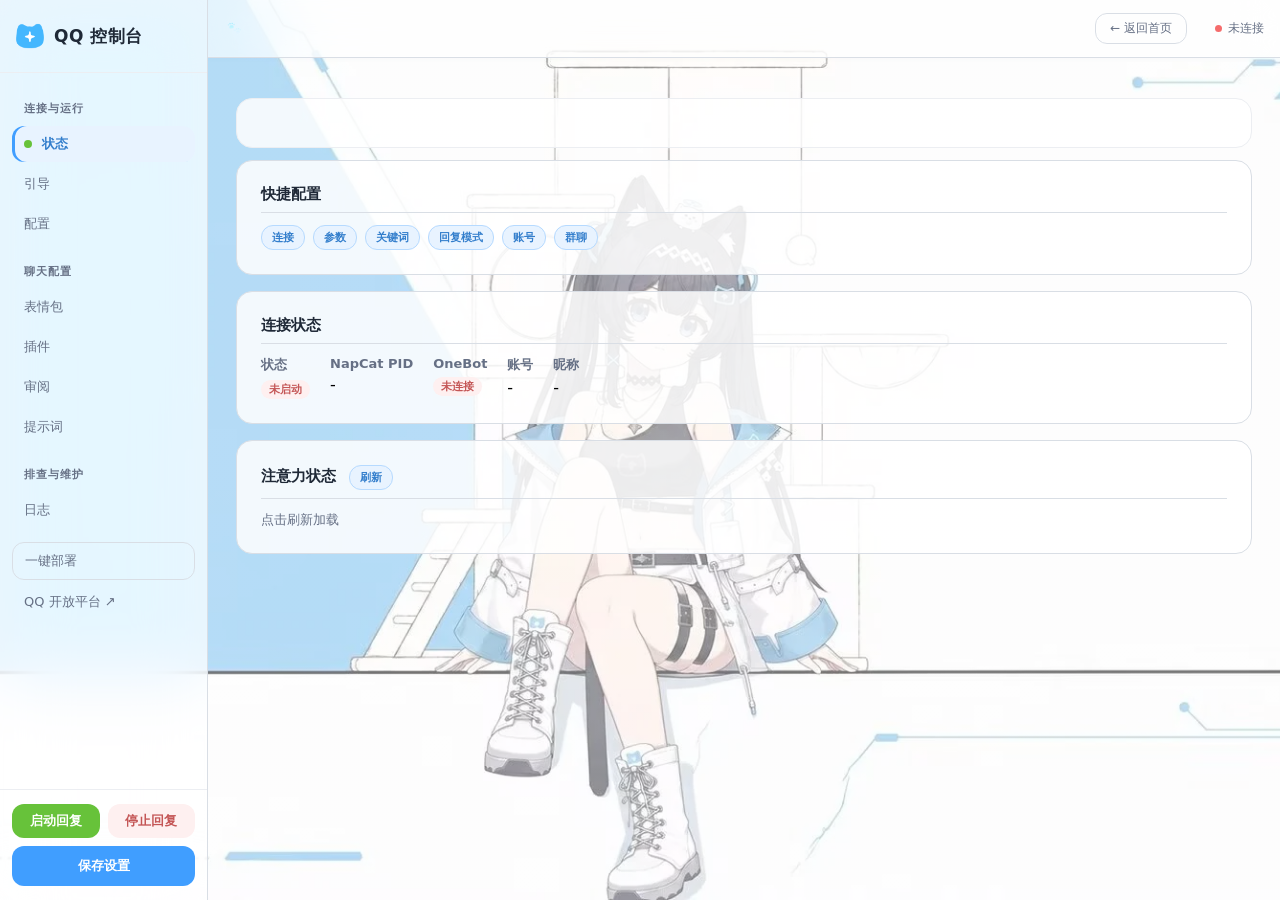
==== commit 46cd7d39: "refactor(ui): 开放平台控制台去掉「主人绑定」卡片和「自动背景」标注 「私有插件上下文：主人绑定」对应的自动背景只对 OneBot 生效（代码里按通道判断），要填的 还是 QQ 号 —— " ====
--- a/static/napcat.html
+++ b/static/napcat.html
@@ -298,7 +298,6 @@
 </div>
 <div class="page" id="page-status-traces"><div class="card"><div class="card-title" data-i18n="ui.napcat.status.traces_title">最近 Pipeline 记录</div><div id="traces-list" style="color:var(--text-secondary);font-size:13px" data-i18n="ui.shared.topbar.no_data">暂无记录</div></div></div>
 <div class="page" id="page-config-connection">
-    <div id="config-backend-process-controls" class="card backend-process-controls"></div>
     <div class="card"><div class="card-title" data-i18n="ui.napcat.config.connection_title">NapCat 连接配置</div>
         <div class="form-group"><label class="form-label" for="cfg-backend">OneBot 后端</label><select class="form-input" id="cfg-backend" onchange="onBackendChange(this.value)"><option value="napcat">NapCat</option><option value="snowluma">SnowLuma</option></select></div>
         <div class="form-group">
@@ -313,6 +312,7 @@
         <div class="form-group"><label class="form-label" data-i18n="ui.napcat.config.path_label">NapCat 目录</label><input class="form-input" id="cfg-path" data-i18n-placeholder="ui.napcat.config.path_placeholder" placeholder="留空使用内置" style="flex:1"><div class="form-hint" data-i18n="ui.napcat.config.path_hint">输入绝对路径。留空则使用内置 NapCat.Shell。</div></div>
         <div class="form-group"><label class="form-check"><input type="checkbox" id="cfg-show-napcat"> <span data-i18n="ui.napcat.config.show_window">前台启动 NapCat 窗口</span></label></div>
     </div>
+    <div id="config-backend-process-controls" class="card backend-process-controls"></div>
     <div class="card"><div class="card-title" data-i18n="ui.napcat.config.qrcode_title">登录二维码</div>
         <div id="snowluma-setup" style="display:none"></div>
         <img id="qr-img" class="qr-img" src="" style="display:none" alt="QR"><p id="qr-empty" style="color:var(--text-secondary);font-size:13px" data-i18n="ui.napcat.config.qrcode_placeholder">NapCat 启动后自动获取</p>
@@ -320,27 +320,37 @@
     </div>
 </div>
 <div class="page" id="page-config-params">
+    <style>[data-reply-custom-only][hidden]{display:none!important}</style>
+    <div class="card" id="reply-preset-card">
+        <div class="card-title" data-i18n="ui.reply_preset.title">回复风格</div>
+        <label class="form-label" for="cfg-reply-preset" data-i18n="ui.reply_preset.label">先选一种风格，需要细调时再选自定义</label>
+        <select class="form-input" id="cfg-reply-preset" disabled onchange="_settingsDirty=true;QQReplyPresets.select(this.value)">
+            <option value="fast" data-i18n="ui.reply_preset.fast">快速回复 · 不休眠</option>
+            <option value="balanced" selected data-i18n="ui.reply_preset.balanced">均衡 · 现有默认参数</option>
+            <option value="quiet" data-i18n="ui.reply_preset.quiet">低频长驻 · 少说一些，活跃更久</option>
+            <option value="custom" data-i18n="ui.reply_preset.custom">自定义</option>
+        </select>
+        <p id="reply-preset-description" aria-live="polite" style="color:var(--text-secondary);font-size:12px;margin-top:10px" data-i18n="ui.reply_preset.loading">正在读取当前设置…</p>
+        <p style="color:var(--text-secondary);font-size:12px" data-i18n="ui.reply_preset.scope">选择后点击保存设置生效。预设只调整回复节奏、注意力和休眠，不改变记忆授权、主动搭话或连接配置；低频是软提示，不是硬性限流。</p>
+    </div>
+    <div class="card"><div class="card-title" data-i18n="ui.shared.card.sticker_collect">表情包收集</div>
+        <p style="color:var(--text-secondary);font-size:12px;margin-bottom:10px" data-i18n="ui.shared.sticker.collect_desc">她可以把聊天里看到的好玩的图收进表情包库，以后自己发。群聊里什么图都有（别人的自拍、工作截图、二维码），所以能收多大范围在这里定。</p>
+        <div class="form-group"><label class="form-label" data-i18n="ui.shared.sticker.collect_label">她能收哪些图</label>
+            <select class="form-input" id="cfg-sticker-collect">
+                <option value="off" data-i18n="ui.shared.sticker.collect_off">不收（只能用我手动上传的）</option>
+                <option value="current" data-i18n="ui.shared.sticker.collect_current">只收当前这个群/私聊里看到的</option>
+                <option value="any" data-i18n="ui.shared.sticker.collect_any">任何群看到的都能收</option>
+            </select>
+            <div class="field-hint" data-i18n="ui.shared.sticker.collect_hint">默认「只收当前会话」：在 A 群看到的表情用在 A 群，不会带去别的群。要跨群共享才选最后一项。</div>
+        </div>
+    </div>
+    <div id="config-companion-context"></div>
     <div class="card" data-background-settings></div>
     <div class="card" id="memory-card"><div class="card-title" data-i18n="ui.memory.title">群记忆</div>
         <div class="form-group"><label class="form-check"><input type="checkbox" id="cfg-group-memory" onchange="syncGroupMemoryDeps()"> <span data-i18n="ui.memory.group_enabled">启用群聊长期记忆</span></label></div>
         <div class="form-group"><label class="form-check"><input type="checkbox" id="cfg-group-member-memory"> <span data-i18n="ui.memory.member_enabled">记录群成员长期记忆</span><span style="font-size:11px;color:var(--text-secondary)" data-i18n="ui.memory.member_depends">（依赖群记忆开关）</span></label></div>
         <div class="form-group"><label class="form-check"><input type="checkbox" id="cfg-private-participant-memory"> <span data-i18n="ui.shared.config.private_participant_memory">记录私聊好友长期记忆（非管理员私聊；以对方为主体单独建档）</span></label></div>
         <div class="form-group"><label class="form-check"><input type="checkbox" id="cfg-cross-group-context"> <span data-i18n="ui.memory.cross_group">允许跨群实时话题上下文</span></label></div>
-        <div class="form-group"><label class="form-check"><input type="checkbox" id="cfg-cross-owner-memory"> <span data-i18n="ui.memory.cross_owner_private">群里带上主人私聊的最近几句（仅主人本人在群里发言时）</span></label></div>
-        <div class="form-group"><label class="form-label" data-i18n="ui.memory.cross_owner_rounds">带多少条私聊消息（双向合计，2-40）</label>
-            <input class="form-input" id="cfg-cross-owner-rounds" type="number" min="2" max="40" step="1" style="width:96px">
-        </div>
-        <div class="form-group"><label class="form-check"><input type="checkbox" id="cfg-cross-owner-longterm"> <span data-i18n="ui.memory.cross_owner_longterm">群里带上主人私聊的长期记忆（仅主人本人在群里发言时）</span></label></div>
-        <div class="form-group"><label class="form-label" data-i18n="ui.memory.cross_owner_longterm_chars">长期记忆段最大字符数（200-4000，按行截断）</label>
-            <input class="form-input" id="cfg-cross-owner-longterm-chars" type="number" min="200" max="4000" step="100" style="width:110px">
-        </div>
-        <p style="color:var(--text-secondary);font-size:12px" data-i18n="ui.memory.cross_owner_hint">两者都只在你自己（插件权限名册里的 admin）在群里说话时生效，跟 QQ 群里的群主/群管理员身份无关；提示词里硬性要求不主动展开、不把私事讲给群里其他人。两个开关各撤各的。</p>
-    </div>
-    <div class="card" id="storage-card"><div class="card-title" data-i18n="ui.memory.gallery_dir_title">存储目录</div>
-        <div class="form-group"><label class="form-label" data-i18n="ui.memory.gallery_dir">图库与表情包的存储目录（绝对路径；留空=插件数据目录）</label>
-            <input class="form-input" id="cfg-gallery-dir" type="text" placeholder="D:\NekoData\gallery">
-        </div>
-        <p style="color:var(--text-secondary);font-size:12px" data-i18n="ui.memory.gallery_dir_hint">只认绝对路径。改目录不会自动搬旧文件：原来的图还留在原处，确认新目录可用后可手动拷贝过去。</p>
     </div>
     <div class="card" id="initiative-card"><div class="card-title" data-i18n="ui.initiative.title">主动搭话（私聊）</div>
         <p style="color:var(--text-secondary);font-size:12px;margin-bottom:12px" data-i18n="ui.initiative.hint">仅对管理员私聊生效。有由头模式会在她之前承诺的事情到期后主动联系；也可单独勾选下方的每日定时问候。两种模式均受总开关、静音时段、每天上限、最小间隔和近期聊天限制。</p>
@@ -370,10 +380,10 @@
             <span id="initiative-status" style="font-size:12px;color:var(--text-secondary)"></span>
         </div>
     </div>
-    <div class="card" id="normal-relay-card"><div class="card-title" data-i18n="ui.shared.card.normal_relay">普通群转发</div>
+    <div class="card" id="normal-relay-card" data-reply-custom-only hidden><div class="card-title" data-i18n="ui.shared.card.normal_relay">普通群转发</div>
         <div class="form-row"><div class="form-group"><label class="form-label" data-i18n="ui.shared.label.normal_relay_prob">普通转发概率</label><span class="param-hint" data-hint="ui.shared.label.normal_relay_prob.hint">?</span><input class="form-input" id="cfg-normal-prob" type="number" min="0" max="1" step="0.01"></div></div>
     </div>
-    <div class="card" id="attention-params-card"><div class="card-title" data-i18n="ui.attention.title">注意力参数</div>
+    <div class="card" id="attention-params-card" data-reply-custom-only hidden><div class="card-title" data-i18n="ui.attention.title">注意力参数</div>
         <div class="form-row"></div>
         <div class="form-row"></div>
         <div class="form-row"></div>
@@ -387,7 +397,7 @@
         <div class="form-row"><div class="form-group"><label class="form-label"><span data-i18n="ui.attention.emotion_multipliers">情绪倍率表(JSON)</span><span class="param-hint" data-hint="ui.attention.emotion_multipliers.hint">?</span></label><textarea class="form-input" id="cfg-att-emotion-multipliers" rows="6" style="font-family:ui-monospace,Consolas,monospace;font-size:12px"></textarea></div></div>
     </div>
     <div class="card"><div class="card-title" data-i18n="ui.napcat.config.gating_title">门控配置</div>
-        <div id="cfg-retro-group"><div class="form-group"><label class="form-label" data-i18n="ui.napcat.config.retro_review_max_msgs">回溯审核最多取多少条消息</label><input class="form-input" id="cfg-retro-max-msgs" type="number" min="1" max="100" step="1"></div>
+        <div id="cfg-retro-group" data-reply-custom-only hidden><div class="form-group"><label class="form-label" data-i18n="ui.napcat.config.retro_review_max_msgs">回溯审核最多取多少条消息</label><input class="form-input" id="cfg-retro-max-msgs" type="number" min="1" max="100" step="1"></div>
         <div class="form-group"><label class="form-label" data-i18n="ui.napcat.config.retro_review_max_reply">回溯审核最多补回多少条</label><input class="form-input" id="cfg-retro-max-reply" type="number" min="1" max="20" step="1"></div>
         <div class="form-group"><label class="form-label" data-i18n="ui.napcat.config.retro_review_min_unreviewed">攒够多少条未审才补回(0=不设门槛)</label><input class="form-input" id="cfg-retro-min-unreviewed" type="number" min="0" max="100" step="1"></div>
         <div class="form-group"><label class="form-label" data-i18n="ui.napcat.config.retro_review_cooldown">同群补回冷却(秒)</label><input class="form-input" id="cfg-retro-cooldown" type="number" min="0" max="3600" step="30"></div></div>
@@ -399,12 +409,7 @@
                 <div class="field-hint" data-i18n="ui.napcat.config.catchup_enabled.hint">只补最近 12 小时、只补最近聊过的几个会话；第一次遇到的会话只记位置不补内容（否则会把几小时前的旧话一口气回一遍）。开放平台通道不支持这个接口，开了也不会生效。</div>
             </div>
         </div>
-        <!-- 回复缓冲：只管开关。延迟由 reply_buffer_service.sample_wait_seconds()
-             按正态分布取样（基数是类常量），暂无可调输入框。
-             注：均值/标准差/最大消息数这几个框此前预留过，但后端从来没写过对应的
-             设置键 —— 接回去要补三层具名透传（入口 **_ → dashboard → settings），
-             少一层就会被静默丢弃，见 _CONFIG_SAVE_KEYS 的注释。 -->
-    <div class="card"><div class="card-title" data-i18n="ui.napcat.config.buffer_title">回复缓冲</div>
+    <div class="card" data-reply-custom-only hidden><div class="card-title" data-i18n="ui.napcat.config.buffer_title">回复缓冲</div>
         <p style="color:var(--text-secondary);font-size:12px;margin-bottom:10px" data-i18n="ui.napcat.config.buffer_hint">开启时先压一小会儿再发（更自然）；关闭则每条消息各自判定、立即回复。群聊与私聊相互独立。</p>
         <div class="form-row">
         <div class="form-group"><label class="form-label"><input type="checkbox" id="cfg-buffer-group" style="width:auto;margin-right:6px"><span data-i18n="ui.napcat.config.buffer_group">群聊缓冲</span></label></div>
@@ -456,17 +461,6 @@
     </div>
 </div>
 <div class="page" id="page-sticker">
-    <div class="card"><div class="card-title" data-i18n="ui.shared.card.sticker_collect">表情包收集</div>
-        <p style="color:var(--text-secondary);font-size:12px;margin-bottom:10px" data-i18n="ui.shared.sticker.collect_desc">她可以把聊天里看到的好玩的图收进下面这个库，以后自己发。群聊里什么图都有（别人的自拍、工作截图、二维码），所以能收多大范围在这里定。</p>
-        <div class="form-group"><label class="form-label" data-i18n="ui.shared.sticker.collect_label">她能收哪些图</label>
-            <select class="form-input" id="cfg-sticker-collect">
-                <option value="off" data-i18n="ui.shared.sticker.collect_off">不收（只能用我手动上传的）</option>
-                <option value="current" data-i18n="ui.shared.sticker.collect_current">只收当前这个群/私聊里看到的</option>
-                <option value="any" data-i18n="ui.shared.sticker.collect_any">任何群看到的都能收</option>
-            </select>
-            <div class="field-hint" data-i18n="ui.shared.sticker.collect_hint">默认「只收当前会话」：在 A 群看到的表情用在 A 群，不会带去别的群。要跨群共享才选最后一项。</div>
-        </div>
-    </div>
     <div class="card"><div class="card-title" data-i18n="ui.shared.card.sticker_upload">上传新表情包</div>
         <div class="drop-zone" id="sk-drop" onclick="document.getElementById('sk-file').click()"><div style="font-size:14px;margin-bottom:6px;color:var(--accent)" data-i18n="ui.shared.sticker.drop_text">[ 拖拽图片到此处 ]</div><span data-i18n="ui.shared.sticker.or_click">或点击选择文件</span><div id="sk-file-name" style="margin-top:6px;font-weight:600;color:var(--accent)"></div></div>
         <input type="file" id="sk-file" accept="image/*" style="display:none" onchange="skFilePicked(this.files[0])">
@@ -522,6 +516,7 @@
 <script src="backend-controls.js?v=1"></script>
 <script src="ui-confirm.js?v=1"></script>
 <script src="ui-sse.js?v=3"></script>
+<script src="reply-presets.js?v=1"></script>
 <script>
 'use strict';
 function escapeHtml(s){return String(s??'').replace(/&/g,'&amp;').replace(/</g,'&lt;').replace(/>/g,'&gt;').replace(/"/g,'&quot;').replace(/'/g,'&#39;')}
@@ -592,7 +587,7 @@
    上一次的子页上。 */
 function gotoConfig(sub){switchPage('config');switchSub(sub)}
 function switchPage(page){currentPage=page;document.getElementById('content').scrollTop=0;document.querySelectorAll('#sidebar .nav-item').forEach(e=>e.classList.toggle('active',e.dataset.page===page));document.querySelectorAll('.page').forEach(e=>e.classList.remove('active'));let tb=document.getElementById('topbar-tabs'),tabs=[];if(page==='guide'){tb.innerHTML='';switchSub('')}else if(page==='status')tabs=[{id:'overview',label:t('ui.shared.topbar.tab_overview','概览')},{id:'traces',label:t('ui.shared.topbar.tab_logs','流水')}];else if(page==='config')tabs=[{id:'connection',label:t('ui.shared.topbar.tab_connection','连接')},{id:'params',label:t('ui.shared.topbar.tab_params','参数')},{id:'keywords',label:t('ui.shared.topbar.tab_keywords','关键词')},{id:'replymode',label:t('ui.shared.topbar.tab_replymode','回复模式')},{id:'accounts',label:t('ui.shared.topbar.tab_accounts','账号')},{id:'groups',label:t('ui.shared.topbar.tab_groups','群聊')}];tb.innerHTML=tabs.map(t=>`<span class="tb-tab${currentSub===t.id?' active':''}" data-sub="${t.id}">${t.label}</span>`).join('');tb.querySelectorAll('.tb-tab').forEach(t=>t.addEventListener('click',()=>switchSub(t.dataset.sub)));switchSub(tabs.length?tabs[0].id:'');if(page==='guide'){loadDashboard();updateGuide()}else if(page==='status')loadDashboard();else if(page==='config')loadDashboard();else if(page==='sticker')loadStickers();else if(page==='review'){tabs=[{id:'overview',label:t('ui.shared.topbar.tab_overview','审阅')},{id:'memory',label:'群记忆'},{id:'profiles',label:'用户画像'}];tb.innerHTML=tabs.map(t=>`<span class="tb-tab${currentSub===t.id?' active':''}" data-sub="${t.id}">${t.label}</span>`).join('');tb.querySelectorAll('.tb-tab').forEach(t=>t.addEventListener('click',()=>switchSub(t.dataset.sub)));switchSub(tabs.length?tabs[0].id:'');if(currentSub==='overview')loadBacklog();else if(currentSub==='memory')loadGroupMemory();else if(currentSub==='profiles')loadUserProfiles()}else if(page==='prompts')loadPromptEditorState();else if(page==='logs'){loadLogs();startLogPoll()}else if(page==='plugintools'){loadPluginTools();ptScheduleRefresh()}if(page!=='logs')stopLogPoll();if(page!=='plugintools')ptStopRefresh()}
-function switchSub(sub){currentSub=sub;document.getElementById('content').scrollTop=0;document.querySelectorAll('#topbar .tb-tab').forEach(t=>t.classList.toggle('active',t.dataset.sub===sub));let pageId='page-'+currentPage+'-'+sub;let el=document.getElementById(pageId);if(!el)el=document.getElementById('page-'+currentPage);if(el){document.querySelectorAll('.page.active').forEach(e=>e.classList.remove('active'));el.classList.add('active')}if(currentPage==='prompts'&&sub==='groupprompts'){renderGroupPromptPage();loadGroupPrompts();applyGroupPromptI18n()}if(currentPage==='review'&&sub==='memory'){loadGroupMemory()}if(currentPage==='review'&&sub==='profiles'){loadUserProfiles()}}
+function switchSub(sub){currentSub=sub;document.getElementById('content').scrollTop=0;document.querySelectorAll('#topbar .tb-tab').forEach(t=>t.classList.toggle('active',t.dataset.sub===sub));let pageId='page-'+currentPage+'-'+sub;let el=document.getElementById(pageId);if(!el)el=document.getElementById('page-'+currentPage);if(el){document.querySelectorAll('.page.active').forEach(e=>e.classList.remove('active'));el.classList.add('active')}if(currentPage==='config'&&sub==='params'&&typeof ccLoad==='function'){ccLoad()}if(currentPage==='prompts'&&sub==='groupprompts'){renderGroupPromptPage();loadGroupPrompts();applyGroupPromptI18n()}if(currentPage==='review'&&sub==='memory'){loadGroupMemory()}if(currentPage==='review'&&sub==='profiles'){loadUserProfiles()}}
  function applyAttentionHints(){document.querySelectorAll('.param-hint').forEach(function(el){var k=el.getAttribute('data-hint');if(!k)return;var txt=t(k,'');if(txt)el.setAttribute('data-title',txt);else el.removeAttribute('data-title')})}
  function applySettings(s){s=s||{};applyInitiativeSettings(s);
 /* 有未保存的编辑时**不要回填**：状态推送节流 2 秒一次，每推一次就把正在输入的框
@@ -601,7 +596,7 @@
    读过它，所以闸一直不存在。
    整函数 return 是安全的：派生 UI（策略卡显隐、radio 选中态、记忆父子联动）各自有
    onchange/click 监听，不依赖本函数；而进入配置页时会清脏标记，首次填充照常发生。 */
-if(_settingsDirty)return;state.backend=s.onebot_backend||'napcat';let _skc=document.getElementById('cfg-sticker-collect');if(_skc)_skc.value=['off','current','any'].includes(s.sticker_collect_policy)?s.sticker_collect_policy:'current';document.getElementById('cfg-backend').value=state.backend;state.replyMode=['text','voice','both'].includes(s.reply_mode)?s.reply_mode:'text';document.getElementById('cfg-url').value=s.onebot_url||'';document.getElementById('cfg-token').value=s.token||'';document.getElementById('cfg-path').value=s[onebotBackend(state.backend).directoryKey]||'';document.getElementById('cfg-show-napcat').checked=!!s[onebotBackend(state.backend).windowKey];document.getElementById('cfg-normal-prob').value=s.normal_relay_probability??.1;document.querySelectorAll('#reply-mode-cards .radio-card').forEach(c=>c.classList.toggle('selected',c.dataset.mode===state.replyMode));document.getElementById('cfg-retro-max-msgs').value=s.retroactive_review_max_messages??30;document.getElementById('cfg-retro-max-reply').value=s.retroactive_review_max_reply??5;document.getElementById('cfg-retro-min-unreviewed').value=s.retroactive_review_min_unreviewed??5;document.getElementById('cfg-retro-cooldown').value=s.retroactive_review_cooldown_seconds??300;document.getElementById('cfg-att-focus-threshold').value=s.attention_focus_threshold??4;document.getElementById('cfg-att-focus-send').value=s.attention_focus_hold_threshold??2;document.getElementById('cfg-att-maintenance-interval').value=s.attention_maintenance_interval_seconds??60;document.getElementById('cfg-gm-digest-interval').value=s.group_memory_digest_interval_seconds??300;document.getElementById('cfg-dormancy-idle').value=s.dormancy_idle_seconds??1800;document.getElementById('cfg-dormancy-wake-score').value=s.dormancy_wake_score??2;document.getElementById('cfg-dormancy-on').checked=s.dormancy_enabled!==!1;document.getElementById('cfg-att-freq-target-gap').value=s.attention_frequency_target_gap??30;document.getElementById('cfg-att-freq-min-mult').value=s.attention_frequency_min_multiplier??0.15;document.getElementById('cfg-att-freq-max-mult').value=s.attention_frequency_max_multiplier??3;document.getElementById('cfg-att-lock-seconds').value=s.attention_lock_seconds??90;document.getElementById('cfg-att-emotion-multipliers').value=JSON.stringify(s.attention_emotion_multipliers??{},null,2);document.getElementById('cfg-local-stt-url').value=s.local_stt_url||'';document.getElementById('cfg-group-memory').checked=s.group_memory_enabled===!0;document.getElementById('cfg-group-member-memory').checked=s.group_member_memory_enabled===!0;document.getElementById('cfg-private-participant-memory').checked=!!s.private_participant_memory_enabled;document.getElementById('cfg-cross-group-context').checked=s.allow_cross_group_context===!0;document.getElementById('cfg-cross-owner-memory').checked=s.cross_domain_owner_memory===!0;document.getElementById('cfg-cross-owner-rounds').value=s.cross_domain_owner_context_rounds??8;document.getElementById('cfg-cross-owner-longterm').checked=s.cross_domain_owner_longterm_memory===!0;document.getElementById('cfg-cross-owner-longterm-chars').value=s.cross_domain_owner_longterm_max_chars??1200;document.getElementById('cfg-gallery-dir').value=s.gallery_dir||'';state.mode=(s.qq_connection_mode==='napcat_forward')?'napcat_forward':'napcat';document.querySelectorAll('#conn-direction-cards .radio-card').forEach(c=>c.classList.toggle('selected',c.dataset.direction===(state.mode==='napcat_forward'?'forward':'reverse')));updateDirectionUI();document.getElementById('cfg-catchup-enabled').checked=s.catchup_enabled!==!1;document.getElementById('cfg-buffer-group').checked=s.group_buffer_enabled!==!1;document.getElementById('cfg-force-sentence-split').checked=!!s.force_sentence_split;document.getElementById('cfg-buffer-private').checked=s.private_buffer_enabled!==!1;document.getElementById('cfg-burst-window').value=s.reply_burst_window_seconds??60;document.getElementById('cfg-burst-max').value=s.reply_burst_max_replies??3;document.getElementById('cfg-buffer-mean').value=s.buffer_delay_mean_seconds??1;document.getElementById('cfg-buffer-mean-private').value=s.buffer_delay_private_seconds??0.6;document.getElementById('cfg-buffer-max-count').value=s.buffer_max_count??17;document.getElementById('cfg-buffer-collect').value=s.buffer_collect_window_seconds??3;document.getElementById('cfg-buffer-collect-private').value=s.buffer_collect_window_private_seconds??1;syncGroupMemoryDeps();applyAttentionHints();/* buffer UI hidden — 延迟改由 sample_wait_seconds() 正态取样，尚未接到这些输入框 */}
+if(_settingsDirty)return;state.backend=s.onebot_backend||'napcat';let _skc=document.getElementById('cfg-sticker-collect');if(_skc)_skc.value=['off','current','any'].includes(s.sticker_collect_policy)?s.sticker_collect_policy:'current';document.getElementById('cfg-backend').value=state.backend;state.replyMode=['text','voice','both'].includes(s.reply_mode)?s.reply_mode:'text';document.getElementById('cfg-url').value=s.onebot_url||'';document.getElementById('cfg-token').value=s.token||'';document.getElementById('cfg-path').value=s[onebotBackend(state.backend).directoryKey]||'';document.getElementById('cfg-show-napcat').checked=!!s[onebotBackend(state.backend).windowKey];document.getElementById('cfg-normal-prob').value=s.normal_relay_probability??.1;document.querySelectorAll('#reply-mode-cards .radio-card').forEach(c=>c.classList.toggle('selected',c.dataset.mode===state.replyMode));document.getElementById('cfg-retro-max-msgs').value=s.retroactive_review_max_messages??30;document.getElementById('cfg-retro-max-reply').value=s.retroactive_review_max_reply??5;document.getElementById('cfg-retro-min-unreviewed').value=s.retroactive_review_min_unreviewed??5;document.getElementById('cfg-retro-cooldown').value=s.retroactive_review_cooldown_seconds??300;document.getElementById('cfg-att-focus-threshold').value=s.attention_focus_threshold??4;document.getElementById('cfg-att-focus-send').value=s.attention_focus_hold_threshold??2;document.getElementById('cfg-att-maintenance-interval').value=s.attention_maintenance_interval_seconds??60;document.getElementById('cfg-gm-digest-interval').value=s.group_memory_digest_interval_seconds??300;document.getElementById('cfg-dormancy-idle').value=s.dormancy_idle_seconds??1800;document.getElementById('cfg-dormancy-wake-score').value=s.dormancy_wake_score??2;document.getElementById('cfg-dormancy-on').checked=s.dormancy_enabled!==!1;document.getElementById('cfg-att-freq-target-gap').value=s.attention_frequency_target_gap??30;document.getElementById('cfg-att-freq-min-mult').value=s.attention_frequency_min_multiplier??0.15;document.getElementById('cfg-att-freq-max-mult').value=s.attention_frequency_max_multiplier??3;document.getElementById('cfg-att-lock-seconds').value=s.attention_lock_seconds??90;document.getElementById('cfg-att-emotion-multipliers').value=JSON.stringify(s.attention_emotion_multipliers??{},null,2);document.getElementById('cfg-local-stt-url').value=s.local_stt_url||'';document.getElementById('cfg-group-memory').checked=s.group_memory_enabled===!0;document.getElementById('cfg-group-member-memory').checked=s.group_member_memory_enabled===!0;document.getElementById('cfg-private-participant-memory').checked=!!s.private_participant_memory_enabled;document.getElementById('cfg-cross-group-context').checked=s.allow_cross_group_context===!0;state.mode=(s.qq_connection_mode==='napcat_forward')?'napcat_forward':'napcat';document.querySelectorAll('#conn-direction-cards .radio-card').forEach(c=>c.classList.toggle('selected',c.dataset.direction===(state.mode==='napcat_forward'?'forward':'reverse')));updateDirectionUI();document.getElementById('cfg-catchup-enabled').checked=s.catchup_enabled!==!1;document.getElementById('cfg-buffer-group').checked=s.group_buffer_enabled!==!1;document.getElementById('cfg-force-sentence-split').checked=!!s.force_sentence_split;document.getElementById('cfg-buffer-private').checked=s.private_buffer_enabled!==!1;document.getElementById('cfg-burst-window').value=s.reply_burst_window_seconds??60;document.getElementById('cfg-burst-max').value=s.reply_burst_max_replies??3;document.getElementById('cfg-buffer-mean').value=s.buffer_delay_mean_seconds??1;document.getElementById('cfg-buffer-mean-private').value=s.buffer_delay_private_seconds??0.6;document.getElementById('cfg-buffer-max-count').value=s.buffer_max_count??17;document.getElementById('cfg-buffer-collect').value=s.buffer_collect_window_seconds??3;document.getElementById('cfg-buffer-collect-private').value=s.buffer_collect_window_private_seconds??1;syncGroupMemoryDeps();applyAttentionHints();if(typeof QQReplyPresets!=='undefined')QQReplyPresets.load(s);}
 function applyRuntimeStatus(d){
   let rt=d.runtime||{},lg=d.login||{};
   state.backendWebuiUrl=rt.backend_webui_url||'';
@@ -619,7 +614,7 @@
   let traces=d.recent_pipeline_trace_summaries||[];
   document.getElementById('traces-list').innerHTML=traces.map(t=>`<div style="padding:4px 0;border-bottom:1px solid var(--border-subtle)">[${escapeHtml(t.result_kind)||'?'}] ${escapeHtml(t.source)} -> ${escapeHtml(t.delivery_mode)}</div>`).join('');
 }
-function applyDashboard(d){let s=d.settings||{};state.settings=s;state.users=(d.permissions||{}).trusted_users||[];state.groups=(d.permissions||{}).trusted_groups||[];state.backlogItems=d.backlog_items||[];state.backlogLabels=Array.isArray(s.backlog_labels)?s.backlog_labels:[];applySettings(s);applyRuntimeStatus(d);renderUsers();renderGroups();renderKeywords()}
+function applyDashboard(d){if(typeof QQReplyPresets!=='undefined')QQReplyPresets.configure(d.reply_presets);let s=d.settings||{};state.settings=s;state.users=(d.permissions||{}).trusted_users||[];state.groups=(d.permissions||{}).trusted_groups||[];state.backlogItems=d.backlog_items||[];state.backlogLabels=Array.isArray(s.backlog_labels)?s.backlog_labels:[];applySettings(s);applyRuntimeStatus(d);renderUsers();renderGroups();renderKeywords()}
 async function updateGuide(){
 var done=0,total=9,items=[];
 function add(id,label,ok,hint){items.push({id:id,label:label,ok:ok,hint:hint});if(ok)done++}
@@ -684,7 +679,7 @@
   applyDashboard(await fetchDashboardSnapshot());
 }catch(e){console.error('loadDashboard failed',e)}}
  function isMaskedTokenPlaceholder(v){return /^[*●•]{3,8}$/.test(String(v||'').trim())}
-async function doSave(){try{let tokenValue=document.getElementById('cfg-token').value;/* 情绪倍率表(JSON)必须在提交前解析并校验：以前是内联的 try/catch 返回 undefined，而 JSON.stringify 会整体省略 undefined 属性 → 后端收不到这个键 → 整键被静默丢弃，但下面照样弹「设置已保存」并回填旧值。用户打错一个逗号，改动没了却被告知成功。这里改成：不合法就报错并中止整次保存。 */let emoRaw=document.getElementById('cfg-att-emotion-multipliers'),emoParsed;if(emoRaw&&emoRaw.value.trim()!==''){try{emoParsed=JSON.parse(emoRaw.value)}catch(e){toast(t('ui.shared.toast.emotion_json_invalid','情绪倍率表不是合法 JSON，已中止保存：')+e.message);return}}let args={catchup_enabled:document.getElementById('cfg-catchup-enabled').checked,sticker_collect_policy:((document.getElementById('cfg-sticker-collect')||{}).value||'current'),...initiativeSettingsPayload(),group_buffer_enabled:document.getElementById('cfg-buffer-group').checked,private_buffer_enabled:document.getElementById('cfg-buffer-private').checked,force_sentence_split:document.getElementById('cfg-force-sentence-split').checked,reply_burst_window_seconds:intVal('cfg-burst-window',60),reply_burst_max_replies:intVal('cfg-burst-max',3),buffer_delay_mean_seconds:floatVal('cfg-buffer-mean',1),buffer_delay_private_seconds:floatVal('cfg-buffer-mean-private',0.6),buffer_max_count:intVal('cfg-buffer-max-count',17),buffer_collect_window_seconds:floatVal('cfg-buffer-collect',3),buffer_collect_window_private_seconds:floatVal('cfg-buffer-collect-private',1),onebot_url:document.getElementById('cfg-url').value.trim(),onebot_backend:state.backend||'napcat',[onebotBackend(state.backend).directoryKey]:document.getElementById('cfg-path').value.trim(),[onebotBackend(state.backend).windowKey]:document.getElementById('cfg-show-napcat').checked,qq_connection_mode:currentMode(),reply_mode:state.replyMode,normal_relay_probability:floatVal('cfg-normal-prob',.1),retroactive_review_max_messages:intVal('cfg-retro-max-msgs',30),retroactive_review_max_reply:intVal('cfg-retro-max-reply',5),retroactive_review_min_unreviewed:intVal('cfg-retro-min-unreviewed',5),retroactive_review_cooldown_seconds:intVal('cfg-retro-cooldown',300),attention_focus_threshold:floatVal('cfg-att-focus-threshold',4),attention_focus_hold_threshold:floatVal('cfg-att-focus-send',2),attention_maintenance_interval_seconds:floatVal('cfg-att-maintenance-interval',60),group_memory_digest_interval_seconds:intVal('cfg-gm-digest-interval',300),dormancy_enabled:document.getElementById('cfg-dormancy-on').checked,dormancy_idle_seconds:intVal('cfg-dormancy-idle',1800),dormancy_wake_score:floatVal('cfg-dormancy-wake-score',2),attention_frequency_target_gap:floatVal('cfg-att-freq-target-gap',30),attention_frequency_min_multiplier:floatVal('cfg-att-freq-min-mult',0.15),attention_frequency_max_multiplier:floatVal('cfg-att-freq-max-mult',1.8),attention_lock_seconds:intVal('cfg-att-lock-seconds',90),attention_emotion_multipliers:emoParsed,local_stt_url:document.getElementById('cfg-local-stt-url').value.trim(),group_memory_enabled:document.getElementById('cfg-group-memory').checked,group_member_memory_enabled:document.getElementById('cfg-group-memory').checked&&document.getElementById('cfg-group-member-memory').checked,private_participant_memory_enabled:document.getElementById('cfg-private-participant-memory').checked,allow_cross_group_context:document.getElementById('cfg-cross-group-context').checked,cross_domain_owner_memory:document.getElementById('cfg-cross-owner-memory').checked,cross_domain_owner_context_rounds:intVal('cfg-cross-owner-rounds',8),cross_domain_owner_longterm_memory:document.getElementById('cfg-cross-owner-longterm').checked,cross_domain_owner_longterm_max_chars:intVal('cfg-cross-owner-longterm-chars',1200),gallery_dir:document.getElementById('cfg-gallery-dir').value.trim()};if(!isMaskedTokenPlaceholder(tokenValue))args.token=tokenValue;if(state.backlogLabels&&state.backlogLabels.length)args.backlog_labels=state.backlogLabels;let r=await call('config',{action:'save',...args});if(r&&r.persisted===!1)toast(t('ui.shared.toast.save_failed','保存失败（写入磁盘失败）'));else{toast(t('ui.shared.toast.saved','设置已保存'),!0);_settingsDirty=!1;_initiativeDirty=!1}await loadDashboard()}catch(e){toast(t('ui.shared.toast.save_failed_prefix','保存失败: ')+e.message)}}
+async function doSave(){try{let tokenValue=document.getElementById('cfg-token').value;/* 情绪倍率表(JSON)必须在提交前解析并校验：以前是内联的 try/catch 返回 undefined，而 JSON.stringify 会整体省略 undefined 属性 → 后端收不到这个键 → 整键被静默丢弃，但下面照样弹「设置已保存」并回填旧值。用户打错一个逗号，改动没了却被告知成功。这里改成：不合法就报错并中止整次保存。 */let emoRaw=document.getElementById('cfg-att-emotion-multipliers'),emoParsed;if((typeof QQReplyPresets==='undefined'||QQReplyPresets.isCustom())&&emoRaw&&emoRaw.value.trim()!==''){try{emoParsed=JSON.parse(emoRaw.value)}catch(e){toast(t('ui.shared.toast.emotion_json_invalid','情绪倍率表不是合法 JSON，已中止保存：')+e.message);return}}let args={catchup_enabled:document.getElementById('cfg-catchup-enabled').checked,sticker_collect_policy:((document.getElementById('cfg-sticker-collect')||{}).value||'current'),...initiativeSettingsPayload(),group_buffer_enabled:document.getElementById('cfg-buffer-group').checked,private_buffer_enabled:document.getElementById('cfg-buffer-private').checked,force_sentence_split:document.getElementById('cfg-force-sentence-split').checked,reply_burst_window_seconds:intVal('cfg-burst-window',60),reply_burst_max_replies:intVal('cfg-burst-max',3),buffer_delay_mean_seconds:floatVal('cfg-buffer-mean',1),buffer_delay_private_seconds:floatVal('cfg-buffer-mean-private',0.6),buffer_max_count:intVal('cfg-buffer-max-count',17),buffer_collect_window_seconds:floatVal('cfg-buffer-collect',3),buffer_collect_window_private_seconds:floatVal('cfg-buffer-collect-private',1),onebot_url:document.getElementById('cfg-url').value.trim(),onebot_backend:state.backend||'napcat',[onebotBackend(state.backend).directoryKey]:document.getElementById('cfg-path').value.trim(),[onebotBackend(state.backend).windowKey]:document.getElementById('cfg-show-napcat').checked,qq_connection_mode:currentMode(),reply_mode:state.replyMode,normal_relay_probability:floatVal('cfg-normal-prob',.1),retroactive_review_max_messages:intVal('cfg-retro-max-msgs',30),retroactive_review_max_reply:intVal('cfg-retro-max-reply',5),retroactive_review_min_unreviewed:intVal('cfg-retro-min-unreviewed',5),retroactive_review_cooldown_seconds:intVal('cfg-retro-cooldown',300),attention_focus_threshold:floatVal('cfg-att-focus-threshold',4),attention_focus_hold_threshold:floatVal('cfg-att-focus-send',2),attention_maintenance_interval_seconds:floatVal('cfg-att-maintenance-interval',60),group_memory_digest_interval_seconds:intVal('cfg-gm-digest-interval',300),dormancy_enabled:document.getElementById('cfg-dormancy-on').checked,dormancy_idle_seconds:intVal('cfg-dormancy-idle',1800),dormancy_wake_score:floatVal('cfg-dormancy-wake-score',2),attention_frequency_target_gap:floatVal('cfg-att-freq-target-gap',30),attention_frequency_min_multiplier:floatVal('cfg-att-freq-min-mult',0.15),attention_frequency_max_multiplier:floatVal('cfg-att-freq-max-mult',1.8),attention_lock_seconds:intVal('cfg-att-lock-seconds',90),attention_emotion_multipliers:emoParsed,local_stt_url:document.getElementById('cfg-local-stt-url').value.trim(),group_memory_enabled:document.getElementById('cfg-group-memory').checked,group_member_memory_enabled:document.getElementById('cfg-group-memory').checked&&document.getElementById('cfg-group-member-memory').checked,private_participant_memory_enabled:document.getElementById('cfg-private-participant-memory').checked,allow_cross_group_context:document.getElementById('cfg-cross-group-context').checked};if(typeof QQReplyPresets!=='undefined')args=QQReplyPresets.payload(args);if(!isMaskedTokenPlaceholder(tokenValue))args.token=tokenValue;if(state.backlogLabels&&state.backlogLabels.length)args.backlog_labels=state.backlogLabels;let r=await call('config',{action:'save',...args});if(r&&r.persisted===!1)toast(t('ui.shared.toast.save_failed','保存失败（写入磁盘失败）'));else{toast(t('ui.shared.toast.saved','设置已保存'),!0);_settingsDirty=!1;_initiativeDirty=!1}await loadDashboard()}catch(e){toast(t('ui.shared.toast.save_failed_prefix','保存失败: ')+e.message)}}
 async function doStart(){try{var mode=currentMode();/* 先捕获方向再刷新：loadDashboard 会用已保存配置重置方向卡片，晚读就拿到旧方向 */await loadDashboard();await call('config', {action:'save', qq_connection_mode:mode});await call('runtime',{action:'start'});toast(t('ui.shared.toast.started','已启动'),!0);await loadDashboard();startStatusPoll()}catch(e){toast(t('ui.shared.toast.start_failed_prefix','启动失败: ')+e.message)}}
 async function doStop(){try{await call('runtime',{action:'stop'});toast(t('ui.shared.toast.stopped','已停止'),!0);await loadDashboard();startStatusPoll()}catch(e){toast(t('ui.shared.toast.stop_failed_prefix','停止失败: ')+e.message)}}
 async function doSyncQrcode(){try{await call('deploy', {action:'qrcode_sync'});await loadDashboard();toast(t('ui.shared.toast.refreshed','已刷新'),!0)}catch(e){toast(t('ui.shared.toast.refresh_failed_prefix','刷新失败: ')+e.message)}}
@@ -912,7 +907,7 @@
   };
 })();
 </script>
-<script src="plugin-tools.js?v=1"></script>
+<script src="plugin-tools.js?v=2"></script>
 <script src="background-settings.js?v=1"></script>
 </body>
 </html>
--- a/static/layout.css
+++ b/static/layout.css
@@ -0,0 +1,72 @@
+/* Shared layout for setup and daily management. Existing theme owns colors. */
+.console-layout { --sidebar-w:208px; --topbar-h:58px; }
+.console-layout #sidebar .logo { padding:22px 16px; }
+.console-layout #sidebar nav { padding:10px 12px; gap:4px; }
+.console-layout .nav-section { padding:18px 12px 6px; font-size:11px; font-weight:700; color:var(--text-secondary); letter-spacing:.08em; }
+.console-layout #sidebar nav .nav-item { padding:9px 12px; font-size:13px; text-decoration:none; }
+.console-layout #sidebar nav .setup-nav { margin-top:10px; border:1px solid var(--border); }
+.console-layout #sidebar .nav-advanced { margin-top:10px; padding-top:6px; border-top:1px solid var(--border); }
+.console-layout #sidebar .nav-advanced > summary { padding:9px 12px; font-size:12px; color:var(--text-secondary); cursor:pointer; user-select:none; }
+.console-layout #sidebar .nav-advanced .nav-item { margin-top:4px; }
+.console-layout #sidebar .actions { display:grid; grid-template-columns:1fr 1fr; gap:8px; padding:14px 12px; }
+.console-layout #sidebar .actions .btn-save { grid-column:1 / -1; padding:11px; }
+.console-layout #sidebar .actions .btn-stop { background:var(--danger-tint); color:var(--danger-on-tint); }
+.console-layout #topbar { gap:10px; }
+.console-layout #topbar-tabs { flex:1; }
+.console-layout #topbar .tb-spacer { display:none; }
+.console-layout #topbar .tb-switch { white-space:nowrap; }
+.console-layout #content { padding:28px; }
+.console-layout #content > .page { max-width:1120px; margin:auto; }
+.console-layout .card { padding:24px; border-radius:var(--radius-lg); }
+.console-layout .form-hint { line-height:1.7; }
+.console-layout .backend-console-slot { padding-top:12px; }
+.deploy-layout .wrap { max-width:880px; }
+.deploy-layout .card { padding:24px; border-radius:var(--radius-lg); margin-bottom:18px; }
+.deploy-layout .action-caption { margin-right:auto; font-size:12px; color:var(--text-secondary); }
+.deploy-layout #onebot-backend-section { padding:16px; border:1px solid var(--border); border-radius:var(--radius-md); background:var(--primary-tint-soft); }
+.deploy-layout #napcat-login { padding:14px 16px; background:var(--primary-tint-soft); border-radius:var(--radius-md); font-size:13px; }
+.deploy-layout #deploy-log { max-height:180px; }
+.home-layout .wrap { display:grid; grid-template-columns:repeat(3,minmax(0,1fr)); gap:18px; }
+.home-layout .card { min-width:0; text-align:left; padding:26px 22px; }
+.home-layout .card .icon { margin:0 0 20px; }
+.home-layout .card h2 { font-size:17px; line-height:1.6; }
+.home-layout .legacy-link { display:block; width:fit-content; margin:24px auto 0; color:var(--text-secondary); font-size:12px; text-underline-offset:4px; }
+@media (max-width:850px) {
+  .console-layout { --sidebar-w:176px; }
+  .console-layout #content { padding:16px; }
+  .console-layout .card { padding:16px; }
+  .console-layout #topbar { flex-wrap:wrap; height:auto; min-height:58px; padding:8px 12px; }
+  .console-layout #topbar-tabs { flex-basis:100%; order:2; }
+  .console-layout #topbar .tb-status { margin-left:auto !important; }
+  .home-layout .wrap { grid-template-columns:1fr; }
+  .home-layout { padding:24px 0; }
+}
+@media (max-width:540px) {
+  .console-layout { --sidebar-w:126px; }
+  .console-layout #sidebar .logo { padding:14px 8px; gap:5px; }
+  .console-layout #sidebar .logo span { font-size:12px; }
+  .console-layout #sidebar .logo img { width:22px; height:22px; }
+  .console-layout #sidebar nav { padding:4px; }
+  .console-layout .nav-section { letter-spacing:0; padding-left:8px; }
+  .console-layout .backend-console-slot { padding:8px 4px; }
+  .console-layout .backend-console-link { font-size:10px; gap:3px; padding:8px 4px; }
+  .console-layout #sidebar .actions { padding:8px 4px; gap:4px; }
+  .console-layout .form-row { grid-template-columns:1fr; }
+  .console-layout .radio-cards { flex-direction:column; }
+  .deploy-layout { padding:12px; }
+  .deploy-layout .card { padding:16px; }
+  .deploy-layout .action-caption { flex-basis:100%; }
+}
+
+.backend-process-controls{padding:14px;border:1px solid var(--border-subtle);border-radius:10px;margin:12px 0;font-size:13px}
+.backend-process-controls[hidden]{display:none}
+.backend-process-state{font-size:12px;color:var(--text-secondary);overflow-wrap:anywhere}
+.backend-process-actions{display:flex;gap:8px;flex-wrap:wrap}
+.backend-process-actions button{cursor:pointer;padding:8px 12px;border-radius:8px}
+.backend-process-actions button:disabled{opacity:.45;cursor:not-allowed}
+.backend-process-hint{font-size:12px;color:var(--text-secondary);line-height:1.6}
+.backend-process-result{font-size:12px;overflow-wrap:anywhere}
+.backend-process-result:empty{display:none}
+
+.backend-process-controls strong{font-size:16px}
+.backend-process-controls p{margin:8px 0}
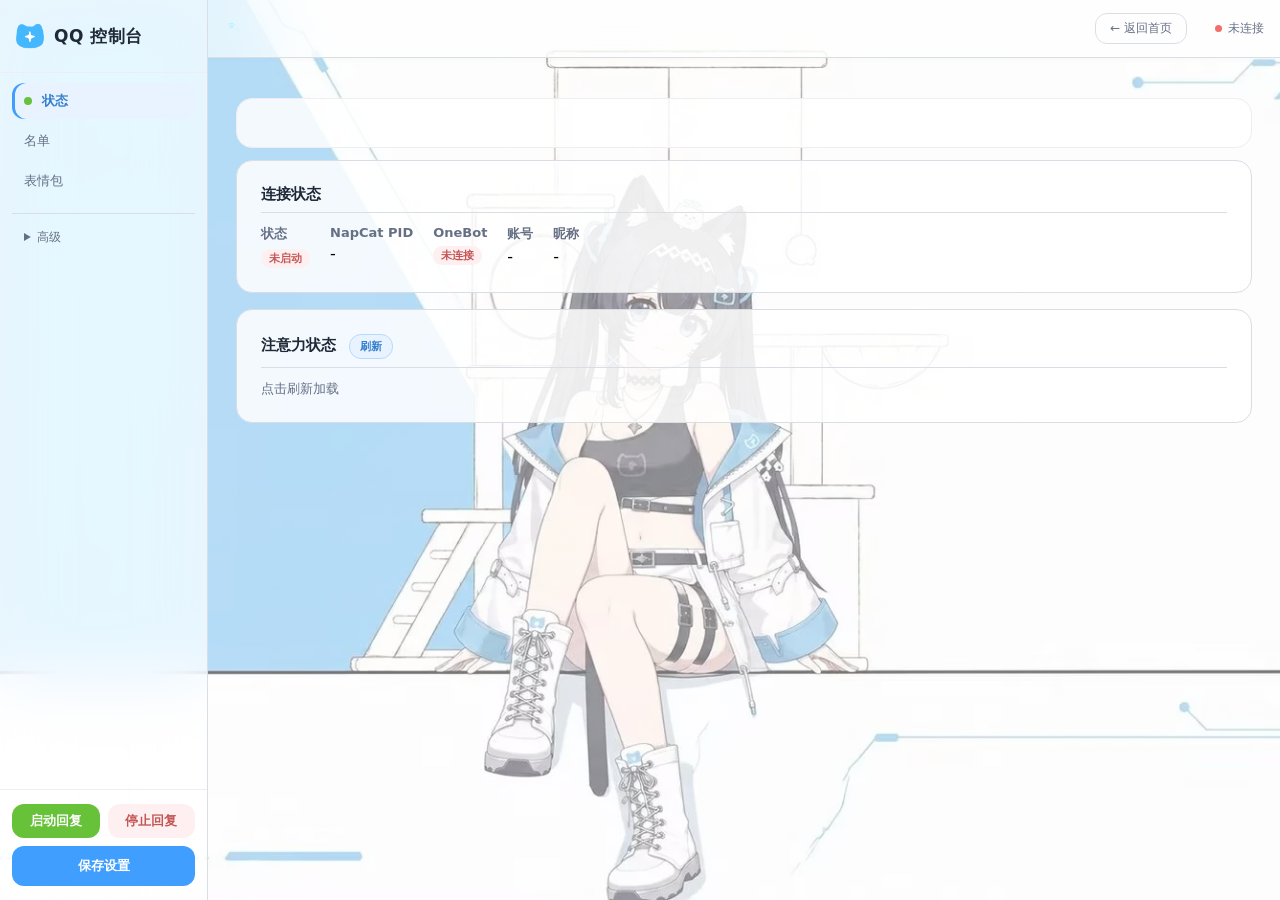
==== commit 54acf36b: "refactor(ui): simplify OneBot console and remove retired prompt pages" ====
--- a/static/napcat.html
+++ b/static/napcat.html
@@ -79,25 +79,24 @@
 .drop-zone.drag-over{border-color:var(--primary);background:var(--primary-tint-soft);color:var(--primary-on-tint)}
 .qr-img{max-width:200px;border-radius:8px}
 </style>
-<link rel="stylesheet" href="layout.css?v=2">
+<link rel="stylesheet" href="layout.css?v=3">
 </head>
 <body class="console-layout">
 <aside id="sidebar">
     <div class="logo"><img src="assets/neko-logo.png?v=1" alt="" draggable="false" onerror="this.style.display='none'"><span data-i18n="ui.shared.sidebar.logo">QQ 控制台</span></div>
     <nav aria-label="控制台导航">
-        <div class="nav-section" data-i18n="ui.layout.connection">连接与运行</div>
         <div class="nav-item active" data-page="status"><span class="dot" id="status-dot" style="background:var(--success)"></span><span data-i18n="ui.shared.sidebar.status">状态</span></div>
-        <div class="nav-item" data-page="guide"><span data-i18n="ui.shared.sidebar.guide">引导</span></div>
-        <div class="nav-item" data-page="config"><span data-i18n="ui.shared.sidebar.config">配置</span></div>
-        <div class="nav-section" data-i18n="ui.layout.chat">聊天配置</div>
+        <div class="nav-item" data-page="config" data-sub="accounts"><span data-i18n="ui.layout.roster">名单</span></div>
         <div class="nav-item" data-page="sticker"><span data-i18n="ui.shared.sidebar.sticker">表情包</span></div>
-<div class="nav-item" data-page="plugintools"><span data-i18n="ui.shared.sidebar.plugintools">插件</span></div>
-        <div class="nav-item" data-page="review"><span data-i18n="ui.napcat.sidebar.review">审阅</span></div>
-        <div class="nav-item" data-page="prompts"><span data-i18n="ui.napcat.sidebar.prompts">提示词</span></div>
-        <div class="nav-section" data-i18n="ui.layout.maintenance">排查与维护</div>
-        <div class="nav-item" data-page="logs"><span data-i18n="ui.shared.sidebar.logs">日志</span></div>
-        <a class="nav-item setup-nav" href="status.html" data-nav="status.html" data-i18n="ui.index.status.title">一键部署</a>
-        <a class="nav-item" href="open_platform.html" data-nav="open_platform.html">QQ 开放平台 ↗</a>
+        <details class="nav-advanced" id="nav-advanced"><summary data-i18n="ui.layout.advanced">高级</summary>
+            <div class="nav-item" data-page="config"><span data-i18n="ui.shared.sidebar.config">配置</span></div>
+            <div class="nav-item" data-page="plugintools"><span data-i18n="ui.shared.sidebar.plugintools">插件</span></div>
+            <div class="nav-item" data-page="review"><span data-i18n="ui.napcat.sidebar.review">审阅</span></div>
+            <div class="nav-item" data-page="logs"><span data-i18n="ui.shared.sidebar.logs">日志</span></div>
+            <div class="nav-item" data-page="guide"><span data-i18n="ui.shared.sidebar.guide">引导</span></div>
+            <a class="nav-item setup-nav" href="status.html" data-nav="status.html" data-i18n="ui.index.status.title">一键部署</a>
+            <a class="nav-item" href="open_platform.html" data-nav="open_platform.html">QQ 开放平台 ↗</a>
+        </details>
     </nav>
     <div class="backend-console-slot"><a id="backend-webui-link" class="backend-console-link" target="_blank" rel="noopener noreferrer" style="display:none">后端控制台</a></div>
     <div class="actions">
@@ -117,18 +116,6 @@
 <div id="content">
 <div class="page active" id="page-status-overview">
     <div id="backend-process-controls" class="card backend-process-controls"></div>
-    <!-- 快捷入口：状态页往往是排查的起点，看到问题要能一步跳到对应配置页。
-         标签复用 topbar 的 i18n 键，保证按钮文案和它跳过去的标签页一致。 -->
-    <div class="card"><div class="card-title" data-i18n="ui.napcat.status.shortcuts">快捷配置</div>
-        <div style="display:flex;gap:8px;flex-wrap:wrap">
-            <button class="btn btn-sm btn-ghost" onclick="gotoConfig('connection')" data-i18n="ui.shared.topbar.tab_connection">连接</button>
-            <button class="btn btn-sm btn-ghost" onclick="gotoConfig('params')" data-i18n="ui.shared.topbar.tab_params">参数</button>
-            <button class="btn btn-sm btn-ghost" onclick="gotoConfig('keywords')" data-i18n="ui.shared.topbar.tab_keywords">关键词</button>
-            <button class="btn btn-sm btn-ghost" onclick="gotoConfig('replymode')" data-i18n="ui.shared.topbar.tab_replymode">回复模式</button>
-            <button class="btn btn-sm btn-ghost" onclick="gotoConfig('accounts')" data-i18n="ui.shared.topbar.tab_accounts">账号</button>
-            <button class="btn btn-sm btn-ghost" onclick="gotoConfig('groups')" data-i18n="ui.shared.topbar.tab_groups">群聊</button>
-            </div>
-    </div>
     <div class="card"><div class="card-title" data-i18n="ui.napcat.status.title">连接状态</div>
         <div style="display:flex;gap:20px;flex-wrap:wrap">
             <div><span class="form-label" data-i18n="ui.shared.status.label">状态</span><span id="st-running" class="tag tag-offline" data-i18n="ui.shared.topbar.stopped">未启动</span></div>
@@ -582,12 +569,19 @@
    模块加载后自己覆盖。 */
 if(typeof loadPluginTools!=='function'){var loadPluginTools=function(){};var ptScheduleRefresh=function(){};var ptStopRefresh=function(){};}
 let currentPage='status',currentSub='overview';
-/* 状态页的快捷入口。两步都要走：switchPage 负责侧栏高亮 + 渲染 topbar 的
-   子标签，switchSub 才会把 page-config-<sub> 显示出来。只调前者会停在
-   上一次的子页上。 */
-function gotoConfig(sub){switchPage('config');switchSub(sub)}
-function switchPage(page){currentPage=page;document.getElementById('content').scrollTop=0;document.querySelectorAll('#sidebar .nav-item').forEach(e=>e.classList.toggle('active',e.dataset.page===page));document.querySelectorAll('.page').forEach(e=>e.classList.remove('active'));let tb=document.getElementById('topbar-tabs'),tabs=[];if(page==='guide'){tb.innerHTML='';switchSub('')}else if(page==='status')tabs=[{id:'overview',label:t('ui.shared.topbar.tab_overview','概览')},{id:'traces',label:t('ui.shared.topbar.tab_logs','流水')}];else if(page==='config')tabs=[{id:'connection',label:t('ui.shared.topbar.tab_connection','连接')},{id:'params',label:t('ui.shared.topbar.tab_params','参数')},{id:'keywords',label:t('ui.shared.topbar.tab_keywords','关键词')},{id:'replymode',label:t('ui.shared.topbar.tab_replymode','回复模式')},{id:'accounts',label:t('ui.shared.topbar.tab_accounts','账号')},{id:'groups',label:t('ui.shared.topbar.tab_groups','群聊')}];tb.innerHTML=tabs.map(t=>`<span class="tb-tab${currentSub===t.id?' active':''}" data-sub="${t.id}">${t.label}</span>`).join('');tb.querySelectorAll('.tb-tab').forEach(t=>t.addEventListener('click',()=>switchSub(t.dataset.sub)));switchSub(tabs.length?tabs[0].id:'');if(page==='guide'){loadDashboard();updateGuide()}else if(page==='status')loadDashboard();else if(page==='config')loadDashboard();else if(page==='sticker')loadStickers();else if(page==='review'){tabs=[{id:'overview',label:t('ui.shared.topbar.tab_overview','审阅')},{id:'memory',label:'群记忆'},{id:'profiles',label:'用户画像'}];tb.innerHTML=tabs.map(t=>`<span class="tb-tab${currentSub===t.id?' active':''}" data-sub="${t.id}">${t.label}</span>`).join('');tb.querySelectorAll('.tb-tab').forEach(t=>t.addEventListener('click',()=>switchSub(t.dataset.sub)));switchSub(tabs.length?tabs[0].id:'');if(currentSub==='overview')loadBacklog();else if(currentSub==='memory')loadGroupMemory();else if(currentSub==='profiles')loadUserProfiles()}else if(page==='prompts')loadPromptEditorState();else if(page==='logs'){loadLogs();startLogPoll()}else if(page==='plugintools'){loadPluginTools();ptScheduleRefresh()}if(page!=='logs')stopLogPoll();if(page!=='plugintools')ptStopRefresh()}
-function switchSub(sub){currentSub=sub;document.getElementById('content').scrollTop=0;document.querySelectorAll('#topbar .tb-tab').forEach(t=>t.classList.toggle('active',t.dataset.sub===sub));let pageId='page-'+currentPage+'-'+sub;let el=document.getElementById(pageId);if(!el)el=document.getElementById('page-'+currentPage);if(el){document.querySelectorAll('.page.active').forEach(e=>e.classList.remove('active'));el.classList.add('active')}if(currentPage==='config'&&sub==='params'&&typeof ccLoad==='function'){ccLoad()}if(currentPage==='prompts'&&sub==='groupprompts'){renderGroupPromptPage();loadGroupPrompts();applyGroupPromptI18n()}if(currentPage==='review'&&sub==='memory'){loadGroupMemory()}if(currentPage==='review'&&sub==='profiles'){loadUserProfiles()}}
+function switchPage(page,sub){currentPage=page;document.getElementById('content').scrollTop=0;document.querySelectorAll('.page').forEach(e=>e.classList.remove('active'));let tb=document.getElementById('topbar-tabs'),tabs=[];if(page==='guide'){tb.innerHTML='';switchSub('')}else if(page==='status')tabs=[{id:'overview',label:t('ui.shared.topbar.tab_overview','概览')},{id:'traces',label:t('ui.shared.topbar.tab_logs','流水')}];else if(page==='config')tabs=[{id:'connection',label:t('ui.shared.topbar.tab_connection','连接')},{id:'params',label:t('ui.shared.topbar.tab_params','参数')},{id:'keywords',label:t('ui.shared.topbar.tab_keywords','关键词')},{id:'replymode',label:t('ui.shared.topbar.tab_replymode','回复模式')},{id:'accounts',label:t('ui.shared.topbar.tab_accounts','账号')},{id:'groups',label:t('ui.shared.topbar.tab_groups','群聊')}];tb.innerHTML=tabs.map(t=>`<span class="tb-tab${currentSub===t.id?' active':''}" data-sub="${t.id}">${t.label}</span>`).join('');tb.querySelectorAll('.tb-tab').forEach(t=>t.addEventListener('click',()=>switchSub(t.dataset.sub)));switchSub(sub||(tabs.length?tabs[0].id:''));if(page==='guide'){loadDashboard();updateGuide()}else if(page==='status')loadDashboard();else if(page==='config')loadDashboard();else if(page==='sticker')loadStickers();else if(page==='review'){tabs=[{id:'overview',label:t('ui.shared.topbar.tab_overview','审阅')},{id:'memory',label:'群记忆'},{id:'profiles',label:'用户画像'}];tb.innerHTML=tabs.map(t=>`<span class="tb-tab${currentSub===t.id?' active':''}" data-sub="${t.id}">${t.label}</span>`).join('');tb.querySelectorAll('.tb-tab').forEach(t=>t.addEventListener('click',()=>switchSub(t.dataset.sub)));switchSub(tabs.length?tabs[0].id:'');if(currentSub==='overview')loadBacklog();else if(currentSub==='memory')loadGroupMemory();else if(currentSub==='profiles')loadUserProfiles()}else if(page==='logs'){loadLogs();startLogPoll()}else if(page==='plugintools'){loadPluginTools();ptScheduleRefresh()}if(page!=='logs')stopLogPoll();if(page!=='plugintools')ptStopRefresh()}
+// 用户和群聊共用「名单」入口；高级页才展开高级导航。
+function markNav(){
+  let sub=currentPage==='config'&&currentSub==='groups'?'accounts':currentSub;
+  let claimed=!!document.querySelector('#sidebar .nav-item[data-page="'+currentPage+'"][data-sub="'+sub+'"]');
+  document.querySelectorAll('#sidebar .nav-item[data-page]').forEach(e=>{
+    let own=e.dataset.sub||'';
+    e.classList.toggle('active',e.dataset.page===currentPage&&(own?own===sub:!claimed));
+  });
+  let adv=document.getElementById('nav-advanced');
+  if(adv&&adv.querySelector('.nav-item.active'))adv.open=true;
+}
+function switchSub(sub){currentSub=sub;document.getElementById('content').scrollTop=0;document.querySelectorAll('#topbar .tb-tab').forEach(t=>t.classList.toggle('active',t.dataset.sub===sub));let pageId='page-'+currentPage+'-'+sub;let el=document.getElementById(pageId);if(!el)el=document.getElementById('page-'+currentPage);if(el){document.querySelectorAll('.page.active').forEach(e=>e.classList.remove('active'));el.classList.add('active')}if(currentPage==='config'&&sub==='params'&&typeof ccLoad==='function'){ccLoad()}if(currentPage==='review'&&sub==='memory'){loadGroupMemory()}if(currentPage==='review'&&sub==='profiles'){loadUserProfiles()}markNav()}
  function applyAttentionHints(){document.querySelectorAll('.param-hint').forEach(function(el){var k=el.getAttribute('data-hint');if(!k)return;var txt=t(k,'');if(txt)el.setAttribute('data-title',txt);else el.removeAttribute('data-title')})}
  function applySettings(s){s=s||{};applyInitiativeSettings(s);
 /* 有未保存的编辑时**不要回填**：状态推送节流 2 秒一次，每推一次就把正在输入的框
@@ -741,7 +735,7 @@
 UISSE.on('status',function(){loadRuntimeStatus();loadBufferState();loadAttention()});
 UISSE.ensureEs();
 document.addEventListener('input',e=>{if(currentPage==='config'&&(e.target.tagName==='INPUT'||e.target.tagName==='SELECT'||e.target.tagName==='TEXTAREA')){if((e.target.id||'').startsWith('cfg-initiative-'))_initiativeDirty=!0;else _settingsDirty=!0}});
-document.querySelectorAll('#sidebar .nav-item').forEach(item=>item.addEventListener('click',()=>{if(currentPage!=='config'&&item.dataset.page==='config')_settingsDirty=!1;switchPage(item.dataset.page)}));
+document.querySelectorAll('#sidebar .nav-item[data-page]').forEach(item=>item.addEventListener('click',()=>{if(currentPage!=='config'&&item.dataset.page==='config')_settingsDirty=!1;switchPage(item.dataset.page,item.dataset.sub)}));
 document.getElementById('topbar-tabs').addEventListener('wheel',e=>{e.preventDefault();e.currentTarget.scrollLeft+=e.deltaY;});
 document.querySelectorAll('#reply-mode-cards .radio-card').forEach(c=>c.addEventListener('click',()=>{document.querySelectorAll('#reply-mode-cards .radio-card').forEach(x=>x.classList.remove('selected'));c.classList.add('selected');state.replyMode=c.dataset.mode}));
 (function(){let dz=document.getElementById('sk-drop');if(!dz)return;['dragenter','dragover'].forEach(e=>dz.addEventListener(e,ev=>{ev.preventDefault();dz.classList.add('drag-over')}));['dragleave','drop'].forEach(e=>dz.addEventListener(e,ev=>{ev.preventDefault();dz.classList.remove('drag-over')}));dz.addEventListener('drop',async ev=>{let items=[...ev.dataTransfer.items];let imgs=[];async function scan(entry){if(entry.isFile){let f=await new Promise(r=>entry.file(r));if(f.type.startsWith('image/'))imgs.push(f)}else if(entry.isDirectory){let reader=entry.createReader();let entries=await new Promise(r=>reader.readEntries(r));for(let e of entries)await scan(e)}}for(let item of items){let entry=item.webkitGetAsEntry?item.webkitGetAsEntry():null;if(entry)await scan(entry)}if(imgs.length){_skPickedFiles=imgs;skBuildDescList()}})})()
@@ -749,32 +743,8 @@
 function skFilePicked(file){_skPickedFiles=[file];_skBatchIdx=0;skBuildDescList()}
 function skBuildDescList(){let el=document.getElementById('sk-desc-list');if(!el)return;if(!_skPickedFiles||!_skPickedFiles.length){el.innerHTML='';return}let n=_skPickedFiles.length;document.getElementById('sk-file-name').textContent=n+t('ui.shared.sticker.images_count',' 张图片');document.getElementById('sk-file-name').style.color='var(--accent)';el.innerHTML=_skPickedFiles.map((f,i)=>'<div class=\"form-group\" style=\"margin-bottom:6px\"><label class=\"form-label\">'+(i+1)+'. '+escapeHtml(f.name)+'</label><input class=\"form-input sk-desc-input\" placeholder=\"'+escapeHtml(f.name.replace(/\.[^.]+$/,''))+'\" value=\"'+(i===0?((document.getElementById('sk-desc')||{}).value||''):'')+'\"></div>').join('');if(n===1){let inp=el.querySelector('.sk-desc-input');if(inp)inp.addEventListener('input',()=>{document.getElementById('sk-desc').value=inp.value})}}
 async function doUploadSticker(){if(!_skPickedFiles||!_skPickedFiles.length)return toast(t('ui.shared.sticker.select_file','请选择或拖入图片'));let inputs=document.querySelectorAll('.sk-desc-input');/* 自动解析：勾了就由 VLM 生成描述（手填只作为失败兜底） */let _autoDesc=!!(document.getElementById('sk-auto-desc')||{}).checked;_skBatchIdx=0;document.getElementById('sk-file-name').textContent='0/'+_skPickedFiles.length;for(let i=0;i<_skPickedFiles.length;i++){let f=_skPickedFiles[i],desc=(inputs[i]?inputs[i].value.trim():'')||f.name.replace(/\.[^.]+$/,'');try{let r=new FileReader();let b64=await new Promise((resolve,reject)=>{r.onload=()=>resolve(r.result);r.onerror=()=>reject(new Error('fail'));r.readAsDataURL(f)});await call('asset', {action:'upload_sticker', filename:f.name,data_base64:String(b64),desc:desc,auto_desc:_autoDesc});_skBatchIdx++;document.getElementById('sk-file-name').textContent=_skBatchIdx+'/'+_skPickedFiles.length}catch(e){toast(f.name+t('ui.shared.sticker.batch_fail_infix',' 失败: ')+e.message);_skBatchIdx++}}document.getElementById('sk-file').value='';document.getElementById('sk-desc').value='';document.getElementById('sk-file-name').textContent=t('ui.shared.sticker.complete_prefix','完成 ')+_skPickedFiles.length+t('ui.shared.sticker.complete_suffix',' 张');document.getElementById('sk-desc-list').innerHTML='';_skPickedFiles=null;toast(t('ui.shared.toast.import_complete','导入完成'),!0);loadStickers()};
-let _promptState={layers:[],locale:''};
-async function loadPromptEditorState(){try{let d=await call('query', {action:'prompt_editor', mode:currentMode(),locale:(window.I18n&&window.I18n.default_locale)||document.documentElement.lang||''});_promptState=d;let tabs=[{id:'overview',label:t('ui.napcat.prompts.tab_overview','概览')},{id:'groupprompts',label:t('ui.shared.topbar.tab_groupprompts','群提示词')}];(d.layers||[]).forEach(l=>{if(!l.is_runtime)tabs.push({id:l.id,label:t('ui.napcat.prompts.layer.'+l.id+'.name',l.id)})});let tb=document.getElementById('topbar-tabs');tb.innerHTML=tabs.map(tt=>`<span class="tb-tab${currentSub===tt.id?' active':''}" data-sub="${tt.id}">${tt.label}</span>`).join('');tb.querySelectorAll('.tb-tab').forEach(tt=>tt.addEventListener('click',()=>switchSub(tt.dataset.sub)));renderPromptOverview();currentSub='overview';switchSub('overview')}catch(e){toast('加载提示词状态失败: '+e.message)}}
-function renderPromptOverview(){let el=document.getElementById('page-prompts-overview');if(!el){renderPromptPages();el=document.getElementById('page-prompts-overview');if(!el)return}let html=`<div class="card"><div class="card-title">`+t('ui.napcat.prompts.overview_title','提示词总览')+`</div><div style="display:flex;gap:20px;flex-wrap:wrap;margin-bottom:12px"><div><span class="form-label">`+t('ui.napcat.prompts.overview_language','语言')+`</span><span>`+({zh:'中文',en:'English','zh-CN':'中文(简)','zh-TW':'中文(繁)',ja:'日本語',ko:'한국어',ru:'Русский',es:'Español',pt:'Português'}[_promptState.locale]||_promptState.locale||'?')+`</span></div></div></div>`;(_promptState.layers||[]).forEach(l=>{let badge=l.is_runtime?`<span class="tag tag-offline">`+t('ui.napcat.prompts.overview_runtime','运行时')+`</span>`:l.has_override?`<span class="tag tag-running">`+t('ui.napcat.prompts.overview_customized','已自定义')+`</span>`:`<span class="tag tag-online">`+t('ui.napcat.prompts.overview_editable','可编辑')+`</span>`;html+=`<div class="card" style="cursor:pointer" onclick="`+(l.is_runtime?'':`switchSub('`+l.id+`')`)+`"><div style="display:flex;justify-content:space-between;align-items:center"><span style="font-weight:600">`+t('ui.napcat.prompts.layer.'+l.id+'.name',l.id)+`</span>`+badge+`</div><div style="font-size:12px;color:var(--text-secondary);margin-top:4px">`+(t('ui.napcat.prompts.overview_default_source','默认来源: prompt_fragment_templates.py'))+`</div></div>`});el.innerHTML=html}
-function renderPromptPages(){let content=document.getElementById('content');(_promptState.layers||[]).forEach(l=>{let pageId='page-prompts-'+l.id;if(document.getElementById(pageId))return;let div=document.createElement('div');div.className='page';div.id=pageId;div.innerHTML=(l.is_runtime?`<div class="card"><div class="card-title">`+t('ui.napcat.prompts.layer.'+l.id+'.name',l.id)+`</div>`+(l.effective_text?`<pre style="font-size:12px;white-space:pre-wrap;color:var(--muted);margin:0">`+escapeHtml(l.effective_text)+`</pre>`:`<p style="color:var(--text-secondary)">`+t('ui.napcat.prompts.layer_runtime_hint','此层由运行时动态生成，不可编辑。')+`</p>`)+`</div>`:`<div class="card"><div class="card-title">`+t('ui.napcat.prompts.layer.'+l.id+'.name',l.id)+`</div><div class="form-group"><label class="form-label">`+t('ui.napcat.prompts.layer_default_source','默认来源')+`: `+(l.has_override?t('ui.napcat.prompts.layer_custom_source','已覆盖'):t('ui.napcat.prompts.default_source','Python 常量'))+`</label><textarea class="form-input" id="prompt-textarea-`+l.id+`" style="min-height:200px;font-family:monospace;font-size:12px;white-space:pre-wrap;word-break:break-all" placeholder="`+t('ui.napcat.prompts.placeholder','输入提示词...')+`">`+escapeHtml(l.effective_text||l.default_text||'')+`</textarea></div>`+(l.required_placeholders&&l.required_placeholders.length?`<div style="font-size:11px;color:var(--warning);margin-bottom:8px">`+t('ui.napcat.prompts.required_placeholders','必需占位符')+`: `+l.required_placeholders.join(', ')+`</div>`:'')+`<div style="display:flex;gap:8px"><button class="btn btn-primary btn-sm" onclick="savePromptOverride('`+l.id+`')">`+t('ui.napcat.prompts.save','保存')+`</button><button class="btn btn-ghost btn-sm" onclick="resetPromptOverride('`+l.id+`')">`+t('ui.napcat.prompts.reset','恢复默认')+`</button></div><p style="font-size:11px;color:var(--text-secondary);margin-top:8px">`+t('ui.napcat.prompts.session_warning','修改后下次回复生效，当前已有会话将被清除。')+`</p></div>`);content.appendChild(div)});let ov=document.createElement('div');ov.className='page';ov.id='page-prompts-overview';content.appendChild(ov)}
-async function savePromptOverride(layerId){let ta=document.getElementById('prompt-textarea-'+layerId);if(!ta)return;let text=ta.value;if(!text.trim())return toast(t('ui.napcat.prompts.empty_error','内容不能为空'));try{let r=await call('config', {action:'prompt_save', layer_id:layerId,text:text,locale:_promptState.locale});if(r.persisted)toast(t('ui.napcat.prompts.saved','已保存'),1);await loadPromptEditorState()}catch(e){toast(t('ui.napcat.prompts.save_failed','保存失败: ')+e.message)}}
-async function resetPromptOverride(layerId){if(!await UIConfirm.ask(t('ui.napcat.prompts.reset_confirm','确定恢复默认？当前自定义内容将丢失。')))return;try{let r=await call('config', {action:'prompt_reset', layer_id:layerId,locale:_promptState.locale});if(r.persisted)toast(t('ui.napcat.prompts.reset_done','已恢复默认'),1);await loadPromptEditorState()}catch(e){toast(t('ui.napcat.prompts.reset_failed','重置失败: ')+e.message)}}
-let _groupPrompts={};
-function renderGroupPromptPage(){let el=document.getElementById('page-prompts-groupprompts');if(!el){el=document.createElement('div');el.className='page';el.id='page-prompts-groupprompts';document.getElementById('content').appendChild(el)}el.innerHTML='<div class="card"><div class="card-title">'+t('ui.shared.card.group_prompts','群自定义提示词')+'</div><p style="color:var(--text-secondary);font-size:12px;margin-bottom:12px">'+t('ui.groupprompt.desc','为特定群聊添加专属行为指令')+'</p><div class="form-group"><label class="form-label">'+t('ui.groupprompt.select','选择群聊')+'</label><select class="form-input" id="gp-group-select" onchange="onGroupPromptSelect()"></select><datalist id="gp-group-datalist"></datalist></div><div class="form-group"><label class="form-label">'+t('ui.groupprompt.textarea','自定义提示词（留空即删除）')+'</label><textarea class="form-input" id="gp-text" style="min-height:120px;font-family:monospace;font-size:12px;white-space:pre-wrap"></textarea></div><div style="display:flex;gap:8px"><button class="btn btn-primary btn-sm" onclick="doSaveGroupPrompt()">'+t('ui.shared.btn.save','保存')+'</button><button class="btn btn-danger btn-sm" onclick="doDeleteGroupPrompt()">'+t('ui.shared.btn.delete','删除')+'</button></div><div id="gp-saved-list" style="margin-top:16px"></div></div>'}
-async function loadGroupPrompts(){try{let d=await call('query', {action:'group_prompts'});_groupPrompts=d.group_prompts||{};applyGroupPromptI18n();renderGroupPromptList()}catch(e){console.error(e)}}
-function applyGroupPromptI18n(){let el=document.getElementById('page-prompts-groupprompts');if(!el)return;el.querySelector('.card-title').textContent=t('ui.shared.card.group_prompts','群自定义提示词');el.querySelector('p').textContent=t('ui.groupprompt.desc','为特定群聊添加专属行为指令');el.querySelectorAll('.form-label')[0].textContent=t('ui.groupprompt.select','选择群聊');el.querySelectorAll('.form-label')[1].textContent=t('ui.groupprompt.textarea','自定义提示词（留空即删除）');el.querySelector('.btn-primary').textContent=t('ui.shared.btn.save','保存');el.querySelector('.btn-danger').textContent=t('ui.shared.btn.delete','删除')}
-function renderGroupPromptList(){
-    let sel=document.getElementById('gp-group-select'),dl=document.getElementById('gp-group-datalist'),saved=document.getElementById('gp-saved-list');
-    if(!sel||!saved)return;
-    let cur=sel.value;
-    sel.innerHTML='<option value="">-- 选择群聊 --</option>';
-    let gids=new Set();(state.groups||[]).forEach(function(g){gids.add(String(g.group_id||'').trim())});Object.keys(_groupPrompts||{}).forEach(function(g){gids.add(g)});dl.innerHTML='';gids.forEach(function(gid){if(gid){sel.innerHTML+='<option value=\"'+escapeHtml(gid)+'\">'+escapeHtml(gid)+'</option>';dl.innerHTML+='<option value=\"'+escapeHtml(gid)+'\">'}});
-    sel.value=cur||'';
-    let entries=Object.entries(_groupPrompts||{});
-    if(!entries.length){saved.innerHTML='<span style="color:var(--text-secondary)">' + t('ui.groupprompt.no_prompts', '暂无群自定义提示词') + '</span>';return}
-    saved.innerHTML='<div class="form-label" style="margin-bottom:6px">' + t('ui.groupprompt.configured', '已配置的群') + ' ('+entries.length+')</div>'+entries.map(function(e){return'<div style="padding:4px 0;border-bottom:1px solid var(--border-subtle);cursor:pointer" onclick="onGroupPromptEntryClick(\''+escapeOnclick(e[0])+'\')"><strong>'+escapeHtml(e[0])+'</strong> <span style="color:var(--text-secondary);font-size:11px">'+escapeHtml((e[1]||'').substring(0,50))+'…</span></div>'}).join('')}
-function onGroupPromptSelect(){let gid=document.getElementById('gp-group-select').value.trim();document.getElementById('gp-text').value=_groupPrompts[gid]||''}
-function onGroupPromptEntryClick(gid){document.getElementById('gp-group-select').value=gid;onGroupPromptSelect()}
-async function doSaveGroupPrompt(){let gid=document.getElementById('gp-group-select').value;if(!gid)return toast(t('ui.groupprompt.select','请先选择群聊'));let text=document.getElementById('gp-text').value;try{await call('config', {action:'group_prompt_save', group_id:gid,text:text});if(text.trim()){_groupPrompts[gid]=text.trim()}else{delete _groupPrompts[gid]}renderGroupPromptList();toast(t('ui.groupprompt.saved','已保存'),!0)}catch(e){toast(t('ui.groupprompt.save_failed','保存失败')+': '+e.message)}}
-async function doDeleteGroupPrompt(){let gid=document.getElementById('gp-group-select').value;if(!gid)return toast(t('ui.groupprompt.select','请先选择群聊'));try{await call('config', {action:'group_prompt_delete', group_id:gid});delete _groupPrompts[gid];document.getElementById('gp-text').value='';renderGroupPromptList();toast(t('ui.groupprompt.deleted','已删除'),!0)}catch(e){toast(t('ui.groupprompt.delete_failed','删除失败')+': '+e.message)}}
 document.getElementById('cfg-group-memory').addEventListener('change',syncGroupMemoryDeps);
-async function bootstrap(){startStatusPoll();try{let d=await fetchDashboardSnapshot();applyDashboard(d);await call('config', {action:'save', qq_connection_mode:currentMode()});await loadDashboard();await loadGroupPrompts()}catch(e){console.error('bootstrap failed',e);try{await call('config', {action:'init'});await loadDashboard()}catch(e2){console.error('init failed',e2)}}}bootstrap();
+async function bootstrap(){startStatusPoll();try{let d=await fetchDashboardSnapshot();applyDashboard(d);await call('config', {action:'save', qq_connection_mode:currentMode()});await loadDashboard()}catch(e){console.error('bootstrap failed',e);try{await call('config', {action:'init'});await loadDashboard()}catch(e2){console.error('init failed',e2)}}}bootstrap();
 </script>
 <script>
 /* ── 主动搭话（管理员私聊）──────────��────────────────────────────────
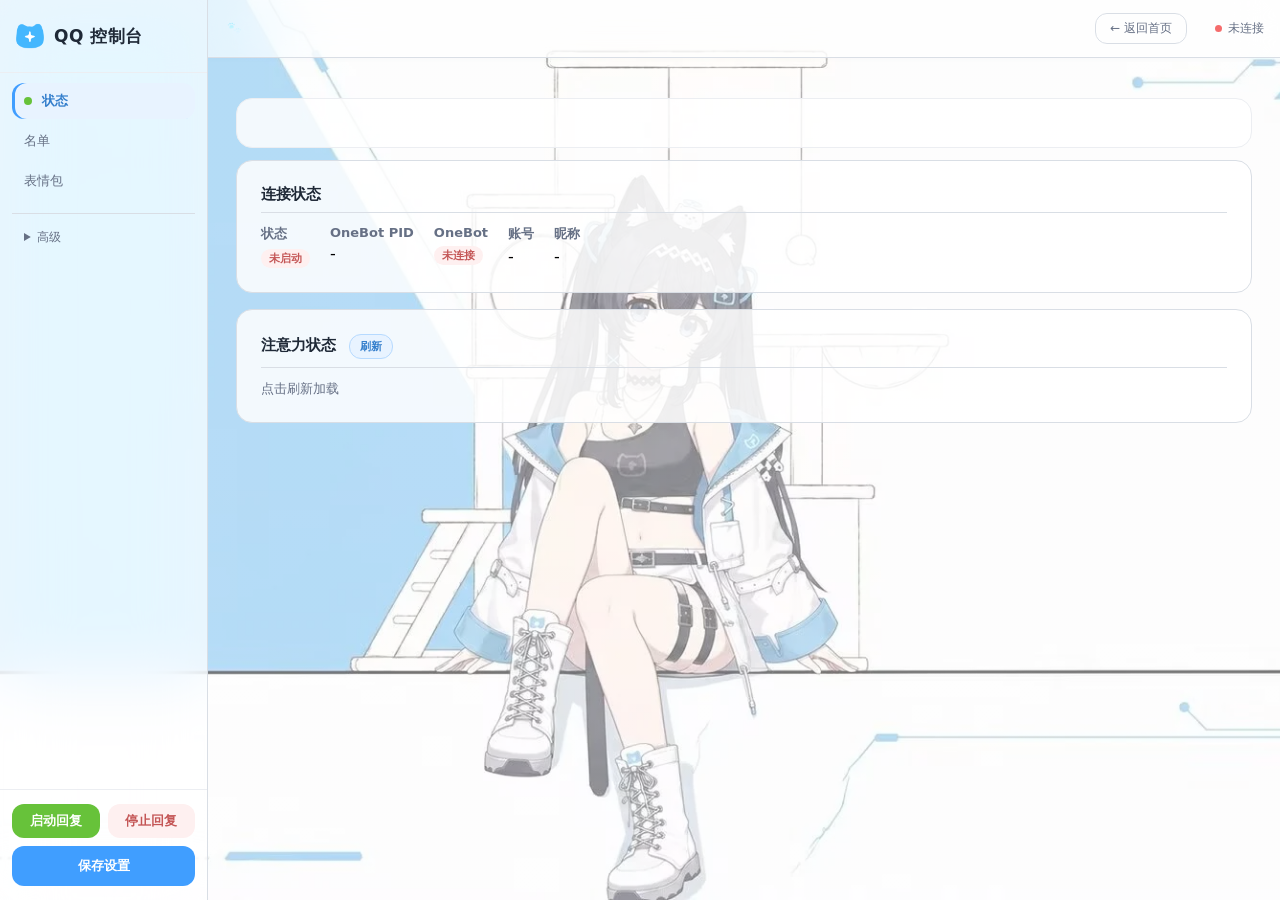
==== commit 8a0ce96d: "Remove NapCat support and release v0.16.0-beta.2" ====
--- a/static/napcat.html
+++ b/static/napcat.html
@@ -2,7 +2,7 @@
 <html lang="zh-CN">
 <head>
 <meta charset="UTF-8"><meta name="viewport" content="width=device-width,initial-scale=1.0">
-<title>QQ 控制台 - NapCat</title>
+<title>QQ 控制台 - OneBot</title>
 <link rel="stylesheet" href="theme.css?v=8">
 <style>
 :root{--sidebar-w:180px;--topbar-h:44px;}
@@ -119,7 +119,7 @@
     <div class="card"><div class="card-title" data-i18n="ui.napcat.status.title">连接状态</div>
         <div style="display:flex;gap:20px;flex-wrap:wrap">
             <div><span class="form-label" data-i18n="ui.shared.status.label">状态</span><span id="st-running" class="tag tag-offline" data-i18n="ui.shared.topbar.stopped">未启动</span></div>
-            <div><span class="form-label" data-i18n="ui.napcat.status.pid">NapCat PID</span><span id="st-napcat-pid">-</span></div>
+            <div><span class="form-label" data-i18n="ui.napcat.status.pid">OneBot PID</span><span id="st-napcat-pid">-</span></div>
             <div><span class="form-label" data-i18n="ui.shared.status.onebot">OneBot</span><span id="st-onebot" class="tag tag-offline" data-i18n="ui.shared.topbar.disconnected">未连接</span></div>
             <div><span class="form-label" data-i18n="ui.shared.status.account">账号</span><span id="st-self-id">-</span></div>
             <div><span class="form-label" data-i18n="ui.shared.status.nickname">昵称</span><span id="st-nickname">-</span></div>
@@ -135,92 +135,6 @@
     <div id="guide-progress" style="height:4px;background:var(--border-subtle);border-radius:2px;margin-bottom:16px"><div id="guide-progress-bar" style="height:4px;background:var(--accent);border-radius:2px;width:0;transition:.3s"></div></div>
     <div id="guide-list" style="font-size:13px"></div>
     <div style="display:none">
-      <div id="guide-detail-step-napcat">
-  <div style="font-size:14px;line-height:2;">
-    <div style="margin-bottom:16px;padding:10px 14px;background:var(--warning-tint);border-left:4px solid var(--warning);border-radius:var(--radius);color:var(--warning-on-tint);font-size:13px;">
-      <b>当前是「反向连接」模式：</b>NapCat 以「<b>WebSocket 客户端</b>」身份，<b>主动连接 N.E.K.O 在本机开启的 WS 服务端</b>。以下步骤都按反向模式配置 NapCat。
-    </div>
-    <div style="margin-bottom:16px">
-      <b>1. 下载NapCat：</b>点击下方链接，或自行搜索NapCat仓库，下载对应的版本（推荐使用NapCat.Shell）<br>
-      <a href="https://github.com/NapNeko/NapCatQQ/releases/" target="_blank" rel="noopener noreferrer" style="color:var(--accent);font-weight:600;">NapCat 下载</a>
-    </div>
-    <div style="margin-bottom:16px">
-      <b>2. 打开 NapCat 终端上 [WebUI] 标签的网址：</b><br>
-      <a id="guide-napcat-url" href="" target="_blank" style="color:var(--accent);font-weight:600;">NapCat 终端</a>
-      <span id="guide-napcat-url-text" style="color:var(--text-secondary);font-size:12px;"></span>
-    </div>
-    <div style="margin-bottom:16px">
-      <b>3. 打开的页面如下</b>，点击「网络配置」→「新建」→「WebSocket客户端」<br>
-      <img src="Tutorial/1.png" style="max-width:100%;border-radius:8px;border:1px solid var(--border);margin-top:8px;" alt="网络配置截图" onerror="this.style.display='none'">
-    </div>
-    <div style="margin-bottom:16px">
-      <b>4. 在「连接地址」中填写 N.E.K.O 的反向 WS 地址（如 <code>ws://127.0.0.1:6199/ws</code>）和 Token</b>（注意：如果后面自动回复没触发，回来检查 Token 是否与配置文件一致），输入名称 → 勾选启用 → 保存<br>
-      <img src="Tutorial/2.png" style="max-width:100%;border-radius:8px;border:1px solid var(--border);margin-top:8px;" alt="WebSocket配置截图" onerror="this.style.display='none'">
-    </div>
-  </div>
-</div>
-      <div id="guide-detail-step-napcat-forward">
-  <div style="font-size:14px;line-height:2;">
-    <div style="margin-bottom:16px;padding:10px 14px;background:var(--primary-tint);border-left:4px solid var(--primary);border-radius:var(--radius);color:var(--primary-on-tint);font-size:13px;">
-      <b>当前是「正向连接」模式：</b>N.E.K.O 作为「<b>WebSocket 客户端</b>」主动拨出，连接 NapCat 上开启的 WS <b>服务器</b>。以下步骤都按正向模式配置 NapCat。
-    </div>
-    <div style="margin-bottom:16px">
-      <b>1. 下载NapCat：</b>点击下方链接，或自行搜索NapCat仓库，下载对应的版本（推荐使用NapCat.Shell）<br>
-      <a href="https://github.com/NapNeko/NapCatQQ/releases/" target="_blank" rel="noopener noreferrer" style="color:var(--accent);font-weight:600;">NapCat 下载</a>
-    </div>
-    <div style="margin-bottom:16px">
-      <b>2. 打开 NapCat 终端上 [WebUI] 标签的网址：</b><br>
-      <a id="guide-napcat-url" href="" target="_blank" style="color:var(--accent);font-weight:600;">NapCat 终端</a>
-      <span id="guide-napcat-url-text" style="color:var(--text-secondary);font-size:12px;"></span>
-    </div>
-    <div style="margin-bottom:16px">
-      <b>3. 打开的页面如下</b>，点击「网络配置」→「新建」→「<b>WebSocket 服务器</b>」（注意：正向模式要选<b>服务器</b>，不是「客户端」）<br>
-      <img src="Tutorial/3.png" style="max-width:100%;border-radius:8px;border:1px solid var(--border);margin-top:8px;" alt="网络配置截图" onerror="this.style.display='none'">
-    </div>
-    <div style="margin-bottom:16px">
-      <b>4. 在 NapCat 里设置监听地址与 Token：</b>记下主机和端口（如 <code>0.0.0.0:3001</code>），设置访问 Token（可留空）→ 启用 → 保存。回到本页把「连接方向」保持为<b>正向</b>，在「NapCat WebSocket 服务器地址」填 <code>ws://127.0.0.1:3001</code>，并填入相同的 Token。<br>
-      <img src="Tutorial/4.png" style="max-width:100%;border-radius:8px;border:1px solid var(--border);margin-top:8px;" alt="WebSocket配置截图" onerror="this.style.display='none'">
-    </div>
-  </div>
-</div>
-      <div id="guide-detail-step-onebot">
-  <div style="font-size:14px;line-height:2;">
-    <div style="margin-bottom:16px">
-      <b>1. 配置反向 WS 监听地址：</b>上方「通信地址 (URL)」默认 <code>ws://0.0.0.0:6199</code>。N.E.K.O 将在此地址启动 WebSocket 服务器。在 NapCat 的 WebUI 中创建「WebSocket 客户端」连接到此地址（如 <code>ws://127.0.0.1:6199/ws</code>）
-    </div>
-    <div style="margin-bottom:16px">
-      <b>2. 填入访问令牌：</b>将 NapCat 配置的 Token 输入到「访问令牌 (TOKEN)」字段。N.E.K.O 会验证连接客户端的 token，与 NapCat 中不一致则拒绝连接。
-    </div>
-    <div style="margin-bottom:16px">
-      <b>3. 配置 NapCat 目录：</b>插件可以通过绝对路径运行 NapCat，在「NapCat 目录」输入路径或点击「浏览...」选择目录即可
-    </div>
-    <div style="margin-bottom:16px">
-      <b>4. 点击侧边栏的保存设置</b>。点「启动」后 N.E.K.O 会开启 WebSocket 服务端，NapCat 需要至多 30 秒才会发起连接（它有重试间隔），请耐心等待状态页的 OneBot 指示灯变绿。
-    </div>
-    <div style="margin-top:16px">
-      <a href="javascript:hideModal();switchPage('config');switchSub('connection')" style="color:var(--accent);font-weight:600;">&#8594; 快速跳转到连接配置</a>
-    </div>
-  </div>
-</div>
-      <div id="guide-detail-step-onebot-forward">
-  <div style="font-size:14px;line-height:2;">
-    <div style="margin-bottom:16px">
-      <b>1. 在 NapCat 侧开启「正向 WebSocket」：</b>在 NapCat 的 WebUI「网络配置 → 新建」中选择「<b>WebSocket 服务器</b>」，记下它监听的主机和端口，并设置一个访问 Token（可留空）。
-    </div>
-    <div style="margin-bottom:16px">
-      <b>2. 填写 NapCat 的 WS 服务器地址：</b>上方「NapCat WebSocket 服务器地址」填 NapCat 侧监听地址，如 <code>ws://192.168.1.5:3001</code> 或 <code>ws://127.0.0.1:3001</code>。N.E.K.O 会作为 WS 客户端主动拨出连接。
-    </div>
-    <div style="margin-bottom:16px">
-      <b>3. 填入访问令牌：</b>将 NapCat 里配置的 Token 输入到「访问令牌 (TOKEN)」字段，保持一致（NapCat 未设 Token 则留空）。
-    </div>
-    <div style="margin-bottom:16px">
-      <b>4. 点击侧边栏的保存设置</b>，再点「启动」。状态页 OneBot 指示灯变绿即连接成功；若失败，日志会显示具体的拨出错误。
-    </div>
-    <div style="margin-top:16px">
-      <a href="javascript:hideModal();switchPage('config');switchSub('connection')" style="color:var(--accent);font-weight:600;">&#8594; 快速跳转到连接配置</a>
-    </div>
-  </div>
-</div>
       <div id="guide-detail-step-users">
   <div style="font-size:14px;line-height:2;">
     <div style="margin-bottom:16px">
@@ -271,10 +185,10 @@
     <a href="javascript:hideModal();switchPage('config');switchSub('params')" style="color:var(--accent);font-weight:600;">&#8594; 快速跳转到参数页</a>
   </div>
 </div>
-      <div id="guide-detail-step-linux"><div style="font-size:14px;line-height:2;"><div style="margin-bottom:16px"><b>Linux / Docker 部署</b></div><div style="margin-bottom:16px"><b>宿主机 NapCat + Docker N.E.K.O:</b><br>1. 宿主机安装启动 NapCat<br>2. NapCat WebUI→网络配置→新建→WS客户端<br>3. URL: <code>ws://宿主机IP:6199/ws</code><br>4. compose 加 <code>- "127.0.0.1:6199:6199"</code>（仅本机）或 <code>- "6199:6199"</code>（内网，需配 Token）<br>5. Token 一致</div><div style="margin-bottom:16px"><b>Docker NapCat + Docker N.E.K.O:</b><br>1. 同网络 → NapCat WS客户端 URL: <code>ws://容器名:6199/ws</code>（容器名即 compose 中 service 名称）</div><div style="margin-bottom:16px"><b>Kubernetes Sidecar:</b><br>1. 同 Pod → NapCat WS客户端 URL: <code>ws://localhost:6199/ws</code></div><div style="color:var(--text-secondary);font-size:12px">⚠️ N.E.K.O 容器内不支持运行 NapCat（Windows cmd.exe），需单独部署。</div></div></div><div id="guide-detail-step-debug">
+<div id="guide-detail-step-debug">
   <div style="font-size:14px;line-height:2;">
-    <div style="margin-bottom:16px"><b>1. 自动回复没反应：</b>检查 OneBot 是否已连接（状态页）、Token 是否与 NapCat 中一致、信任用户是否已添加。</div>
-    <div style="margin-bottom:16px"><b>2. 发送消息失败：</b>检查 QQ 是否已登录（NapCat 扫码）、群聊是否在信任列表中。</div>
+    <div style="margin-bottom:16px"><b>1. 自动回复没反应：</b>检查 OneBot 是否已连接（状态页）、Token 是否与 OneBot 中一致、信任用户是否已添加。</div>
+    <div style="margin-bottom:16px"><b>2. 发送消息失败：</b>检查 QQ 是否已在本机窗口登录、群聊是否在信任列表中。</div>
     <div style="margin-bottom:16px"><b>3. 查看日志：</b>切换到「日志」页查看实时运行日志，错误信息会详细记录。开启实时模式可自动刷新。</div>
     <div style="margin-bottom:16px"><b>4. 配置文件位置：</b>所有配置存储在 <code>business_config.json</code>（可通过 N.E.K.O 数据目录找到），出问题时可直接查看。</div>
     <a href="javascript:hideModal();switchPage('logs')" style="color:var(--accent);font-weight:600;">&#8594; 快速跳转到日志页</a>
@@ -285,24 +199,24 @@
 </div>
 <div class="page" id="page-status-traces"><div class="card"><div class="card-title" data-i18n="ui.napcat.status.traces_title">最近 Pipeline 记录</div><div id="traces-list" style="color:var(--text-secondary);font-size:13px" data-i18n="ui.shared.topbar.no_data">暂无记录</div></div></div>
 <div class="page" id="page-config-connection">
-    <div class="card"><div class="card-title" data-i18n="ui.napcat.config.connection_title">NapCat 连接配置</div>
-        <div class="form-group"><label class="form-label" for="cfg-backend">OneBot 后端</label><select class="form-input" id="cfg-backend" onchange="onBackendChange(this.value)"><option value="napcat">NapCat</option><option value="snowluma">SnowLuma</option></select></div>
+    <div class="card"><div class="card-title" data-i18n="ui.napcat.config.connection_title">OneBot 连接配置</div>
+        <div class="form-group"><label class="form-label" for="cfg-backend">OneBot 后端</label><select class="form-input" id="cfg-backend" onchange="onBackendChange(this.value)"><option value="snowluma">SnowLuma</option></select></div>
         <div class="form-group">
             <label class="form-label" data-i18n="ui.napcat.config.direction_label">连接方向</label>
             <div class="radio-cards" id="conn-direction-cards">
-                <div class="radio-card selected" data-direction="reverse" onclick="onDirectionChange('reverse')"><div style="font-weight:700" data-i18n="ui.napcat.config.direction_reverse">反向连接</div><div style="font-size:11px;color:var(--text-secondary);font-weight:400;margin-top:4px" data-i18n="ui.napcat.config.direction_reverse_desc">NapCat 作为 WS 客户端连接到此服务器</div></div>
-                <div class="radio-card" data-direction="forward" onclick="onDirectionChange('forward')"><div style="font-weight:700" data-i18n="ui.napcat.config.direction_forward">正向连接</div><div style="font-size:11px;color:var(--text-secondary);font-weight:400;margin-top:4px" data-i18n="ui.napcat.config.direction_forward_desc">主动连接 NapCat 的 WS 服务器（如远端 NapCat）</div></div>
+                <div class="radio-card selected" data-direction="reverse" onclick="onDirectionChange('reverse')"><div style="font-weight:700" data-i18n="ui.napcat.config.direction_reverse">反向连接</div><div style="font-size:11px;color:var(--text-secondary);font-weight:400;margin-top:4px" data-i18n="ui.napcat.config.direction_reverse_desc">OneBot 作为 WS 客户端连接到此服务器</div></div>
+                <div class="radio-card" data-direction="forward" onclick="onDirectionChange('forward')"><div style="font-weight:700" data-i18n="ui.napcat.config.direction_forward">正向连接</div><div style="font-size:11px;color:var(--text-secondary);font-weight:400;margin-top:4px" data-i18n="ui.napcat.config.direction_forward_desc">主动连接 OneBot 的 WS 服务器（如远端 OneBot）</div></div>
             </div>
         </div>
         <div class="form-group"><label class="form-label" id="cfg-url-label">通信地址 (URL)</label><input class="form-input" id="cfg-url" placeholder="ws://0.0.0.0:6199"></div>
         <div class="form-group"><label class="form-label" data-i18n="ui.napcat.config.token_label">访问令牌 (TOKEN)</label><input class="form-input secret-text-input" id="cfg-token" type="text" autocomplete="off" autocapitalize="off" spellcheck="false" inputmode="text" data-lpignore="true" data-1p-ignore="true" data-form-type="other" readonly onfocus="this.removeAttribute('readonly')" onblur="this.setAttribute('readonly','readonly')" placeholder="OneBot access_token"><div id="onebot-token-hint" class="form-hint"></div></div>
-        <div class="form-group"><label class="form-label" data-i18n="ui.napcat.config.path_label">NapCat 目录</label><input class="form-input" id="cfg-path" data-i18n-placeholder="ui.napcat.config.path_placeholder" placeholder="留空使用内置" style="flex:1"><div class="form-hint" data-i18n="ui.napcat.config.path_hint">输入绝对路径。留空则使用内置 NapCat.Shell。</div></div>
-        <div class="form-group"><label class="form-check"><input type="checkbox" id="cfg-show-napcat"> <span data-i18n="ui.napcat.config.show_window">前台启动 NapCat 窗口</span></label></div>
+        <div class="form-group"><label class="form-label" data-i18n="ui.napcat.config.path_label">OneBot 目录</label><input class="form-input" id="cfg-path" data-i18n-placeholder="ui.napcat.config.path_placeholder" placeholder="留空使用内置" style="flex:1"><div class="form-hint" data-i18n="ui.napcat.config.path_hint">输入 SnowLuma 根目录（包含 index.mjs）。留空使用存档目录中的 SnowLuma。</div></div>
+        <div class="form-group"><label class="form-check"><input type="checkbox" id="cfg-show-napcat"> <span data-i18n="ui.napcat.config.show_window">前台启动 OneBot 窗口</span></label></div>
     </div>
     <div id="config-backend-process-controls" class="card backend-process-controls"></div>
-    <div class="card"><div class="card-title" data-i18n="ui.napcat.config.qrcode_title">登录二维码</div>
+    <div class="card"><div class="card-title" data-i18n="ui.napcat.config.qrcode_title">QQ 登录</div>
         <div id="snowluma-setup" style="display:none"></div>
-        <img id="qr-img" class="qr-img" src="" style="display:none" alt="QR"><p id="qr-empty" style="color:var(--text-secondary);font-size:13px" data-i18n="ui.napcat.config.qrcode_placeholder">NapCat 启动后自动获取</p>
+        <img id="qr-img" class="qr-img" src="" style="display:none" alt="QR"><p id="qr-empty" style="color:var(--text-secondary);font-size:13px" data-i18n="ui.napcat.config.qrcode_placeholder">请在本机 QQ 窗口登录。</p>
         <button class="btn btn-sm btn-ghost" onclick="doSyncQrcode()" style="margin-top:8px" data-i18n="ui.napcat.config.refresh_qrcode">刷新二维码</button>
     </div>
 </div>
@@ -499,8 +413,8 @@
 <div id="toast" style="position:fixed;top:16px;right:16px;padding:10px 18px;border-radius:var(--radius-md);color:#fff;font-size:13px;z-index:999;opacity:0;transform:translateY(-10px);transition:.25s;pointer-events:none"></div>
 <script src="i18n.js?v=3"></script>
 <script src="nav.js?v=1"></script>
-<script src="onebot-backend.js?v=4"></script>
-<script src="backend-controls.js?v=1"></script>
+<script src="onebot-backend.js?v=5"></script>
+<script src="backend-controls.js?v=2"></script>
 <script src="ui-confirm.js?v=1"></script>
 <script src="ui-sse.js?v=3"></script>
 <script src="reply-presets.js?v=1"></script>
@@ -518,7 +432,7 @@
 let _settingsDirty=!1;
 let _initiativeDirty=!1;
 function onBackendChange(key){
-  state.backend=key;_settingsDirty=true;
+  state.backend='snowluma';_settingsDirty=true;
   const backend=onebotBackend(key),saved=state.settings||{};
   document.getElementById('cfg-path').value=saved[backend.directoryKey]||'';
   document.getElementById('cfg-show-napcat').checked=!!saved[backend.windowKey];
@@ -546,16 +460,16 @@
   document.querySelectorAll('[data-i18n="ui.napcat.config.refresh_qrcode"]').forEach(el=>el.style.display=sl?'none':'');
   if(sl){document.getElementById('qr-img').style.display='none';document.getElementById('qr-empty').textContent=state.loginOnline?'QQ 已登录 · 已连接':backend.loginHint;}
   const webui=document.getElementById('backend-webui-link');
-  const pending=(state.backend||'napcat')!==(state.settings.onebot_backend||'napcat');
-  updateBackendConsoleLink(webui,state.backend||'napcat',state.backendWebuiUrl,pending,call);
+  const pending=(state.backend||'snowluma')!==(state.settings.onebot_backend||'snowluma');
+  updateBackendConsoleLink(webui,state.backend||'snowluma',state.backendWebuiUrl,pending,call);
   document.title=backend.label+' · QQ 控制台';
   const label=document.getElementById('cfg-url-label');
   if(label)label.textContent=currentMode()==='napcat_forward'?backend.label+' WebSocket 服务器地址':'通信地址 (URL)';
 }
 function currentMode(){var el=document.querySelector('#conn-direction-cards .radio-card.selected');return el&&el.dataset.direction==='forward'?'napcat_forward':'napcat'}
-/* 正向/反向都需要本地 NapCat（目录/窗口/二维码是登录与 OneBot 服务的前置），
+/* 正向/反向都需要本地 OneBot（目录/窗口/二维码是登录与 OneBot 服务的前置），
    方向只影响 URL 字段语义与引导文案，不隐藏本地管理项。 */
-var URL_DEFAULTS=['ws://0.0.0.0:6199','ws://127.0.0.1:3001'];function updateDirectionUI(){var fwd=currentMode()==='napcat_forward';var lbl=document.getElementById('cfg-url-label');if(lbl)lbl.textContent=fwd?onebotBackend(state.backend).label+' WebSocket 服务器地址':t('ui.napcat.config.url_label','通信地址 (URL)');/* 方向一换，地址的**含义**就变了（反向=我们监听，正向=NapCat 的服务端），沿用旧值几乎必然错：正向去拨反向那个 0.0.0.0，Windows 报 WinError 1214 "指定的网络名格式无效"。只在框里还是**某个模式的默认值**时才替换 —— 用户自己填过的地址不动。 */var el=document.getElementById('cfg-url');if(el&&URL_DEFAULTS.indexOf(el.value.trim())>=0)el.value=fwd?'ws://127.0.0.1:3001':'ws://0.0.0.0:6199'}
+var URL_DEFAULTS=['ws://0.0.0.0:6199','ws://127.0.0.1:3001'];function updateDirectionUI(){var fwd=currentMode()==='napcat_forward';var lbl=document.getElementById('cfg-url-label');if(lbl)lbl.textContent=fwd?onebotBackend(state.backend).label+' WebSocket 服务器地址':t('ui.napcat.config.url_label','通信地址 (URL)');/* 方向一换，地址的**含义**就变了（反向=我们监听，正向=OneBot 的服务端），沿用旧值几乎必然错：正向去拨反向那个 0.0.0.0，Windows 报 WinError 1214 "指定的网络名格式无效"。只在框里还是**某个模式的默认值**时才替换 —— 用户自己填过的地址不动。 */var el=document.getElementById('cfg-url');if(el&&URL_DEFAULTS.indexOf(el.value.trim())>=0)el.value=fwd?'ws://127.0.0.1:3001':'ws://0.0.0.0:6199'}
 function onDirectionChange(direction){document.querySelectorAll('#conn-direction-cards .radio-card').forEach(function(c){c.classList.toggle('selected',c.dataset.direction===direction)});state.mode=currentMode();updateDirectionUI();_settingsDirty=true}
 /* i18n 加载完成后重设方向 UI：scanDOM 只刷 [data-i18n]，而 url 标签由
    updateDirectionUI 单独持有（含正向文案），避免被扫回默认文案。 */
@@ -590,7 +504,7 @@
    读过它，所以闸一直不存在。
    整函数 return 是安全的：派生 UI（策略卡显隐、radio 选中态、记忆父子联动）各自有
    onchange/click 监听，不依赖本函数；而进入配置页时会清脏标记，首次填充照常发生。 */
-if(_settingsDirty)return;state.backend=s.onebot_backend||'napcat';let _skc=document.getElementById('cfg-sticker-collect');if(_skc)_skc.value=['off','current','any'].includes(s.sticker_collect_policy)?s.sticker_collect_policy:'current';document.getElementById('cfg-backend').value=state.backend;state.replyMode=['text','voice','both'].includes(s.reply_mode)?s.reply_mode:'text';document.getElementById('cfg-url').value=s.onebot_url||'';document.getElementById('cfg-token').value=s.token||'';document.getElementById('cfg-path').value=s[onebotBackend(state.backend).directoryKey]||'';document.getElementById('cfg-show-napcat').checked=!!s[onebotBackend(state.backend).windowKey];document.getElementById('cfg-normal-prob').value=s.normal_relay_probability??.1;document.querySelectorAll('#reply-mode-cards .radio-card').forEach(c=>c.classList.toggle('selected',c.dataset.mode===state.replyMode));document.getElementById('cfg-retro-max-msgs').value=s.retroactive_review_max_messages??30;document.getElementById('cfg-retro-max-reply').value=s.retroactive_review_max_reply??5;document.getElementById('cfg-retro-min-unreviewed').value=s.retroactive_review_min_unreviewed??5;document.getElementById('cfg-retro-cooldown').value=s.retroactive_review_cooldown_seconds??300;document.getElementById('cfg-att-focus-threshold').value=s.attention_focus_threshold??4;document.getElementById('cfg-att-focus-send').value=s.attention_focus_hold_threshold??2;document.getElementById('cfg-att-maintenance-interval').value=s.attention_maintenance_interval_seconds??60;document.getElementById('cfg-gm-digest-interval').value=s.group_memory_digest_interval_seconds??300;document.getElementById('cfg-dormancy-idle').value=s.dormancy_idle_seconds??1800;document.getElementById('cfg-dormancy-wake-score').value=s.dormancy_wake_score??2;document.getElementById('cfg-dormancy-on').checked=s.dormancy_enabled!==!1;document.getElementById('cfg-att-freq-target-gap').value=s.attention_frequency_target_gap??30;document.getElementById('cfg-att-freq-min-mult').value=s.attention_frequency_min_multiplier??0.15;document.getElementById('cfg-att-freq-max-mult').value=s.attention_frequency_max_multiplier??3;document.getElementById('cfg-att-lock-seconds').value=s.attention_lock_seconds??90;document.getElementById('cfg-att-emotion-multipliers').value=JSON.stringify(s.attention_emotion_multipliers??{},null,2);document.getElementById('cfg-local-stt-url').value=s.local_stt_url||'';document.getElementById('cfg-group-memory').checked=s.group_memory_enabled===!0;document.getElementById('cfg-group-member-memory').checked=s.group_member_memory_enabled===!0;document.getElementById('cfg-private-participant-memory').checked=!!s.private_participant_memory_enabled;document.getElementById('cfg-cross-group-context').checked=s.allow_cross_group_context===!0;state.mode=(s.qq_connection_mode==='napcat_forward')?'napcat_forward':'napcat';document.querySelectorAll('#conn-direction-cards .radio-card').forEach(c=>c.classList.toggle('selected',c.dataset.direction===(state.mode==='napcat_forward'?'forward':'reverse')));updateDirectionUI();document.getElementById('cfg-catchup-enabled').checked=s.catchup_enabled!==!1;document.getElementById('cfg-buffer-group').checked=s.group_buffer_enabled!==!1;document.getElementById('cfg-force-sentence-split').checked=!!s.force_sentence_split;document.getElementById('cfg-buffer-private').checked=s.private_buffer_enabled!==!1;document.getElementById('cfg-burst-window').value=s.reply_burst_window_seconds??60;document.getElementById('cfg-burst-max').value=s.reply_burst_max_replies??3;document.getElementById('cfg-buffer-mean').value=s.buffer_delay_mean_seconds??1;document.getElementById('cfg-buffer-mean-private').value=s.buffer_delay_private_seconds??0.6;document.getElementById('cfg-buffer-max-count').value=s.buffer_max_count??17;document.getElementById('cfg-buffer-collect').value=s.buffer_collect_window_seconds??3;document.getElementById('cfg-buffer-collect-private').value=s.buffer_collect_window_private_seconds??1;syncGroupMemoryDeps();applyAttentionHints();if(typeof QQReplyPresets!=='undefined')QQReplyPresets.load(s);}
+if(_settingsDirty)return;state.backend=s.onebot_backend||'snowluma';let _skc=document.getElementById('cfg-sticker-collect');if(_skc)_skc.value=['off','current','any'].includes(s.sticker_collect_policy)?s.sticker_collect_policy:'current';document.getElementById('cfg-backend').value=state.backend;state.replyMode=['text','voice','both'].includes(s.reply_mode)?s.reply_mode:'text';document.getElementById('cfg-url').value=s.onebot_url||'';document.getElementById('cfg-token').value=s.token||'';document.getElementById('cfg-path').value=s[onebotBackend(state.backend).directoryKey]||'';document.getElementById('cfg-show-napcat').checked=!!s[onebotBackend(state.backend).windowKey];document.getElementById('cfg-normal-prob').value=s.normal_relay_probability??.1;document.querySelectorAll('#reply-mode-cards .radio-card').forEach(c=>c.classList.toggle('selected',c.dataset.mode===state.replyMode));document.getElementById('cfg-retro-max-msgs').value=s.retroactive_review_max_messages??30;document.getElementById('cfg-retro-max-reply').value=s.retroactive_review_max_reply??5;document.getElementById('cfg-retro-min-unreviewed').value=s.retroactive_review_min_unreviewed??5;document.getElementById('cfg-retro-cooldown').value=s.retroactive_review_cooldown_seconds??300;document.getElementById('cfg-att-focus-threshold').value=s.attention_focus_threshold??4;document.getElementById('cfg-att-focus-send').value=s.attention_focus_hold_threshold??2;document.getElementById('cfg-att-maintenance-interval').value=s.attention_maintenance_interval_seconds??60;document.getElementById('cfg-gm-digest-interval').value=s.group_memory_digest_interval_seconds??300;document.getElementById('cfg-dormancy-idle').value=s.dormancy_idle_seconds??1800;document.getElementById('cfg-dormancy-wake-score').value=s.dormancy_wake_score??2;document.getElementById('cfg-dormancy-on').checked=s.dormancy_enabled!==!1;document.getElementById('cfg-att-freq-target-gap').value=s.attention_frequency_target_gap??30;document.getElementById('cfg-att-freq-min-mult').value=s.attention_frequency_min_multiplier??0.15;document.getElementById('cfg-att-freq-max-mult').value=s.attention_frequency_max_multiplier??3;document.getElementById('cfg-att-lock-seconds').value=s.attention_lock_seconds??90;document.getElementById('cfg-att-emotion-multipliers').value=JSON.stringify(s.attention_emotion_multipliers??{},null,2);document.getElementById('cfg-local-stt-url').value=s.local_stt_url||'';document.getElementById('cfg-group-memory').checked=s.group_memory_enabled===!0;document.getElementById('cfg-group-member-memory').checked=s.group_member_memory_enabled===!0;document.getElementById('cfg-private-participant-memory').checked=!!s.private_participant_memory_enabled;document.getElementById('cfg-cross-group-context').checked=s.allow_cross_group_context===!0;state.mode=(s.qq_connection_mode==='napcat_forward')?'napcat_forward':'napcat';document.querySelectorAll('#conn-direction-cards .radio-card').forEach(c=>c.classList.toggle('selected',c.dataset.direction===(state.mode==='napcat_forward'?'forward':'reverse')));updateDirectionUI();document.getElementById('cfg-catchup-enabled').checked=s.catchup_enabled!==!1;document.getElementById('cfg-buffer-group').checked=s.group_buffer_enabled!==!1;document.getElementById('cfg-force-sentence-split').checked=!!s.force_sentence_split;document.getElementById('cfg-buffer-private').checked=s.private_buffer_enabled!==!1;document.getElementById('cfg-burst-window').value=s.reply_burst_window_seconds??60;document.getElementById('cfg-burst-max').value=s.reply_burst_max_replies??3;document.getElementById('cfg-buffer-mean').value=s.buffer_delay_mean_seconds??1;document.getElementById('cfg-buffer-mean-private').value=s.buffer_delay_private_seconds??0.6;document.getElementById('cfg-buffer-max-count').value=s.buffer_max_count??17;document.getElementById('cfg-buffer-collect').value=s.buffer_collect_window_seconds??3;document.getElementById('cfg-buffer-collect-private').value=s.buffer_collect_window_private_seconds??1;syncGroupMemoryDeps();applyAttentionHints();if(typeof QQReplyPresets!=='undefined')QQReplyPresets.load(s);}
 function applyRuntimeStatus(d){
   let rt=d.runtime||{},lg=d.login||{};
   state.backendWebuiUrl=rt.backend_webui_url||'';
@@ -626,20 +540,20 @@
 document.getElementById("guide-list").innerHTML=items.map(function(s,i){
 var icon=s.ok?"<svg width=20 height=20 viewBox='0 0 20 20'><circle cx=10 cy=10 r=9 fill=#67c23a stroke=#67c23a stroke-width=2></circle><path d='M6 10l3 3 5-6' fill=none stroke=#fff stroke-width=2 stroke-linecap=round stroke-linejoin=round></path></svg>":"<svg width=20 height=20 viewBox='0 0 20 20'><circle cx=10 cy=10 r=9 fill=none stroke=#94a3b8 stroke-width=2></circle><text x=10 y=15 text-anchor=middle fill=#667085 font-size=12>"+(i+1)+"</text></svg>";
 return"<div class=guide-task onclick=openGuideModal('"+escapeOnclick(s.id)+"')><div style=display:flex;align-items:center;gap:12px;padding:14px;background:"+(s.ok?"var(--success-tint)":"var(--surface-strong)")+";border-radius:var(--radius-md);border:1px solid "+(s.ok?"var(--success)":"var(--border)")+";margin-bottom:8px;cursor:pointer;transition:.15s>"+icon+"<div style=flex:1><div style=font-weight:600;font-size:14px>"+escapeHtml(s.label)+"</div><div style=font-size:11px;color:"+(s.ok?"var(--success)":"var(--text-secondary)")+">"+escapeHtml(s.hint)+"</div></div><span style=color:var(--accent);font-size:20px>&#8250;</span></div></div>"}).join("")}
-function openGuideModal(id){var titles={"step-napcat":t("ui.napcat.guide.modal_napcat","NapCat 进程配置"),"step-onebot":t("ui.napcat.guide.modal_onebot","OneBot 连接配置"),"step-users":t("ui.napcat.guide.modal_users","添加信任用户"),"step-running":t("ui.napcat.guide.modal_running","启动自动回复"),"step-sticker":t("ui.napcat.guide.modal_sticker","表情包管理"),"step-review":t("ui.napcat.guide.modal_review","消息审阅"),"step-strategy":t("ui.napcat.guide.modal_strategy","猫娘策略"),"step-linux":t("ui.napcat.guide.modal_linux","Linux/Docker 部署"),"step-debug":t("ui.napcat.guide.modal_debug","错误排查与上报")};
+function openGuideModal(id){var titles={"step-napcat":t("ui.napcat.guide.modal_napcat","OneBot 进程配置"),"step-onebot":t("ui.napcat.guide.modal_onebot","OneBot 连接配置"),"step-users":t("ui.napcat.guide.modal_users","添加信任用户"),"step-running":t("ui.napcat.guide.modal_running","启动自动回复"),"step-sticker":t("ui.napcat.guide.modal_sticker","表情包管理"),"step-review":t("ui.napcat.guide.modal_review","消息审阅"),"step-strategy":t("ui.napcat.guide.modal_strategy","猫娘策略"),"step-linux":t("ui.napcat.guide.modal_linux","Linux/Docker 部署"),"step-debug":t("ui.napcat.guide.modal_debug","错误排查与上报")};
 document.getElementById("modal-title").textContent=titles[id]||"";
-// 引导弹窗按当前连接方向（正向/反向）切换「NapCat 进程配置」和「OneBot 连接配置」的说明
+// 引导弹窗按当前连接方向（正向/反向）切换「OneBot 进程配置」和「OneBot 连接配置」的说明
 var fwd=currentMode()==="napcat_forward";
 var detailId=(id==="step-napcat"&&fwd)?"step-napcat-forward":((id==="step-onebot"&&fwd)?"step-onebot-forward":id);
 var backend=onebotBackend(state.backend);
 document.getElementById("modal-body").innerHTML=(backend.guides&&backend.guides[id])||document.getElementById("guide-detail-"+detailId).innerHTML;
 if(backend.guides&&backend.guides[id])document.getElementById('modal-title').textContent=backend.label+' 接入说明';
-// NapCat WebUI 链接：正向/反向变体各自带独立的 url 元素，注入 modal-body 后统一填充
+// OneBot WebUI 链接：正向/反向变体各自带独立的 url 元素，注入 modal-body 后统一填充
 var urlEl=document.querySelector("#modal-body #guide-napcat-url");
 var urlTx=document.querySelector("#modal-body #guide-napcat-url-text");
 var url=state._napcatUrl||"";
 if(urlEl)urlEl.href=url||"#";
-if(urlTx)urlTx.textContent=url?" ("+url.substring(0,60)+"...)":t("ui.napcat.guide.wait_napcat"," (等待 NapCat 启动...)");
+if(urlTx)urlTx.textContent=url?" ("+url.substring(0,60)+"...)":t("ui.napcat.guide.wait_napcat"," (等待 OneBot 启动...)");
 document.getElementById("modal-confirm").style.display="none";
 document.getElementById("modal-bg").style.display="flex";setTimeout(function(){document.querySelectorAll("#modal-body img").forEach(function(img){img.style.cursor="zoom-in";img.onclick=function(e){e.stopPropagation();document.getElementById("img-lightbox-img").src=this.src;document.getElementById("img-lightbox").style.display="flex"}})},100)}
 function goGuide(link){if(link.indexOf('http://')===0||link.indexOf('https://')===0){window.open(link,'_blank')}else{var p=link.split(':');switchPage(p[0]);if(p[1])switchSub(p[1])}}function updateStatusBar(){document.getElementById('st-running').textContent=state.running?t('ui.shared.topbar.running','运行中'):t('ui.shared.topbar.stopped','未启动');document.getElementById('st-running').className='tag '+(state.running?'tag-running':'tag-offline');document.getElementById('st-onebot').textContent=state.onebotOk?t('ui.shared.topbar.connected','已连接'):t('ui.shared.topbar.disconnected','未连接');document.getElementById('st-onebot').className='tag '+(state.onebotOk?'tag-online':'tag-offline');document.getElementById('st-self-id').textContent=state.selfId||'-';document.getElementById('st-nickname').textContent=state.nickname||'-';document.getElementById('st-napcat-pid').textContent=state.napcatPid||'-';let cd=document.getElementById('conn-dot'),ct=document.getElementById('conn-text');cd.style.background=state.onebotOk?'var(--success)':'var(--danger)';ct.textContent=state.onebotOk?(state.selfId||t('ui.shared.topbar.connected','已连接')):t('ui.shared.topbar.disconnected','未连接');document.getElementById('status-dot').style.background=state.running?'var(--success)':'var(--danger)'}
@@ -673,7 +587,7 @@
   applyDashboard(await fetchDashboardSnapshot());
 }catch(e){console.error('loadDashboard failed',e)}}
  function isMaskedTokenPlaceholder(v){return /^[*●•]{3,8}$/.test(String(v||'').trim())}
-async function doSave(){try{let tokenValue=document.getElementById('cfg-token').value;/* 情绪倍率表(JSON)必须在提交前解析并校验：以前是内联的 try/catch 返回 undefined，而 JSON.stringify 会整体省略 undefined 属性 → 后端收不到这个键 → 整键被静默丢弃，但下面照样弹「设置已保存」并回填旧值。用户打错一个逗号，改动没了却被告知成功。这里改成：不合法就报错并中止整次保存。 */let emoRaw=document.getElementById('cfg-att-emotion-multipliers'),emoParsed;if((typeof QQReplyPresets==='undefined'||QQReplyPresets.isCustom())&&emoRaw&&emoRaw.value.trim()!==''){try{emoParsed=JSON.parse(emoRaw.value)}catch(e){toast(t('ui.shared.toast.emotion_json_invalid','情绪倍率表不是合法 JSON，已中止保存：')+e.message);return}}let args={catchup_enabled:document.getElementById('cfg-catchup-enabled').checked,sticker_collect_policy:((document.getElementById('cfg-sticker-collect')||{}).value||'current'),...initiativeSettingsPayload(),group_buffer_enabled:document.getElementById('cfg-buffer-group').checked,private_buffer_enabled:document.getElementById('cfg-buffer-private').checked,force_sentence_split:document.getElementById('cfg-force-sentence-split').checked,reply_burst_window_seconds:intVal('cfg-burst-window',60),reply_burst_max_replies:intVal('cfg-burst-max',3),buffer_delay_mean_seconds:floatVal('cfg-buffer-mean',1),buffer_delay_private_seconds:floatVal('cfg-buffer-mean-private',0.6),buffer_max_count:intVal('cfg-buffer-max-count',17),buffer_collect_window_seconds:floatVal('cfg-buffer-collect',3),buffer_collect_window_private_seconds:floatVal('cfg-buffer-collect-private',1),onebot_url:document.getElementById('cfg-url').value.trim(),onebot_backend:state.backend||'napcat',[onebotBackend(state.backend).directoryKey]:document.getElementById('cfg-path').value.trim(),[onebotBackend(state.backend).windowKey]:document.getElementById('cfg-show-napcat').checked,qq_connection_mode:currentMode(),reply_mode:state.replyMode,normal_relay_probability:floatVal('cfg-normal-prob',.1),retroactive_review_max_messages:intVal('cfg-retro-max-msgs',30),retroactive_review_max_reply:intVal('cfg-retro-max-reply',5),retroactive_review_min_unreviewed:intVal('cfg-retro-min-unreviewed',5),retroactive_review_cooldown_seconds:intVal('cfg-retro-cooldown',300),attention_focus_threshold:floatVal('cfg-att-focus-threshold',4),attention_focus_hold_threshold:floatVal('cfg-att-focus-send',2),attention_maintenance_interval_seconds:floatVal('cfg-att-maintenance-interval',60),group_memory_digest_interval_seconds:intVal('cfg-gm-digest-interval',300),dormancy_enabled:document.getElementById('cfg-dormancy-on').checked,dormancy_idle_seconds:intVal('cfg-dormancy-idle',1800),dormancy_wake_score:floatVal('cfg-dormancy-wake-score',2),attention_frequency_target_gap:floatVal('cfg-att-freq-target-gap',30),attention_frequency_min_multiplier:floatVal('cfg-att-freq-min-mult',0.15),attention_frequency_max_multiplier:floatVal('cfg-att-freq-max-mult',1.8),attention_lock_seconds:intVal('cfg-att-lock-seconds',90),attention_emotion_multipliers:emoParsed,local_stt_url:document.getElementById('cfg-local-stt-url').value.trim(),group_memory_enabled:document.getElementById('cfg-group-memory').checked,group_member_memory_enabled:document.getElementById('cfg-group-memory').checked&&document.getElementById('cfg-group-member-memory').checked,private_participant_memory_enabled:document.getElementById('cfg-private-participant-memory').checked,allow_cross_group_context:document.getElementById('cfg-cross-group-context').checked};if(typeof QQReplyPresets!=='undefined')args=QQReplyPresets.payload(args);if(!isMaskedTokenPlaceholder(tokenValue))args.token=tokenValue;if(state.backlogLabels&&state.backlogLabels.length)args.backlog_labels=state.backlogLabels;let r=await call('config',{action:'save',...args});if(r&&r.persisted===!1)toast(t('ui.shared.toast.save_failed','保存失败（写入磁盘失败）'));else{toast(t('ui.shared.toast.saved','设置已保存'),!0);_settingsDirty=!1;_initiativeDirty=!1}await loadDashboard()}catch(e){toast(t('ui.shared.toast.save_failed_prefix','保存失败: ')+e.message)}}
+async function doSave(){try{let tokenValue=document.getElementById('cfg-token').value;/* 情绪倍率表(JSON)必须在提交前解析并校验：以前是内联的 try/catch 返回 undefined，而 JSON.stringify 会整体省略 undefined 属性 → 后端收不到这个键 → 整键被静默丢弃，但下面照样弹「设置已保存」并回填旧值。用户打错一个逗号，改动没了却被告知成功。这里改成：不合法就报错并中止整次保存。 */let emoRaw=document.getElementById('cfg-att-emotion-multipliers'),emoParsed;if((typeof QQReplyPresets==='undefined'||QQReplyPresets.isCustom())&&emoRaw&&emoRaw.value.trim()!==''){try{emoParsed=JSON.parse(emoRaw.value)}catch(e){toast(t('ui.shared.toast.emotion_json_invalid','情绪倍率表不是合法 JSON，已中止保存：')+e.message);return}}let args={catchup_enabled:document.getElementById('cfg-catchup-enabled').checked,sticker_collect_policy:((document.getElementById('cfg-sticker-collect')||{}).value||'current'),...initiativeSettingsPayload(),group_buffer_enabled:document.getElementById('cfg-buffer-group').checked,private_buffer_enabled:document.getElementById('cfg-buffer-private').checked,force_sentence_split:document.getElementById('cfg-force-sentence-split').checked,reply_burst_window_seconds:intVal('cfg-burst-window',60),reply_burst_max_replies:intVal('cfg-burst-max',3),buffer_delay_mean_seconds:floatVal('cfg-buffer-mean',1),buffer_delay_private_seconds:floatVal('cfg-buffer-mean-private',0.6),buffer_max_count:intVal('cfg-buffer-max-count',17),buffer_collect_window_seconds:floatVal('cfg-buffer-collect',3),buffer_collect_window_private_seconds:floatVal('cfg-buffer-collect-private',1),onebot_url:document.getElementById('cfg-url').value.trim(),onebot_backend:state.backend||'snowluma',[onebotBackend(state.backend).directoryKey]:document.getElementById('cfg-path').value.trim(),[onebotBackend(state.backend).windowKey]:document.getElementById('cfg-show-napcat').checked,qq_connection_mode:currentMode(),reply_mode:state.replyMode,normal_relay_probability:floatVal('cfg-normal-prob',.1),retroactive_review_max_messages:intVal('cfg-retro-max-msgs',30),retroactive_review_max_reply:intVal('cfg-retro-max-reply',5),retroactive_review_min_unreviewed:intVal('cfg-retro-min-unreviewed',5),retroactive_review_cooldown_seconds:intVal('cfg-retro-cooldown',300),attention_focus_threshold:floatVal('cfg-att-focus-threshold',4),attention_focus_hold_threshold:floatVal('cfg-att-focus-send',2),attention_maintenance_interval_seconds:floatVal('cfg-att-maintenance-interval',60),group_memory_digest_interval_seconds:intVal('cfg-gm-digest-interval',300),dormancy_enabled:document.getElementById('cfg-dormancy-on').checked,dormancy_idle_seconds:intVal('cfg-dormancy-idle',1800),dormancy_wake_score:floatVal('cfg-dormancy-wake-score',2),attention_frequency_target_gap:floatVal('cfg-att-freq-target-gap',30),attention_frequency_min_multiplier:floatVal('cfg-att-freq-min-mult',0.15),attention_frequency_max_multiplier:floatVal('cfg-att-freq-max-mult',1.8),attention_lock_seconds:intVal('cfg-att-lock-seconds',90),attention_emotion_multipliers:emoParsed,local_stt_url:document.getElementById('cfg-local-stt-url').value.trim(),group_memory_enabled:document.getElementById('cfg-group-memory').checked,group_member_memory_enabled:document.getElementById('cfg-group-memory').checked&&document.getElementById('cfg-group-member-memory').checked,private_participant_memory_enabled:document.getElementById('cfg-private-participant-memory').checked,allow_cross_group_context:document.getElementById('cfg-cross-group-context').checked};if(typeof QQReplyPresets!=='undefined')args=QQReplyPresets.payload(args);if(!isMaskedTokenPlaceholder(tokenValue))args.token=tokenValue;if(state.backlogLabels&&state.backlogLabels.length)args.backlog_labels=state.backlogLabels;let r=await call('config',{action:'save',...args});if(r&&r.persisted===!1)toast(t('ui.shared.toast.save_failed','保存失败（写入磁盘失败）'));else{toast(t('ui.shared.toast.saved','设置已保存'),!0);_settingsDirty=!1;_initiativeDirty=!1}await loadDashboard()}catch(e){toast(t('ui.shared.toast.save_failed_prefix','保存失败: ')+e.message)}}
 async function doStart(){try{var mode=currentMode();/* 先捕获方向再刷新：loadDashboard 会用已保存配置重置方向卡片，晚读就拿到旧方向 */await loadDashboard();await call('config', {action:'save', qq_connection_mode:mode});await call('runtime',{action:'start'});toast(t('ui.shared.toast.started','已启动'),!0);await loadDashboard();startStatusPoll()}catch(e){toast(t('ui.shared.toast.start_failed_prefix','启动失败: ')+e.message)}}
 async function doStop(){try{await call('runtime',{action:'stop'});toast(t('ui.shared.toast.stopped','已停止'),!0);await loadDashboard();startStatusPoll()}catch(e){toast(t('ui.shared.toast.stop_failed_prefix','停止失败: ')+e.message)}}
 async function doSyncQrcode(){try{await call('deploy', {action:'qrcode_sync'});await loadDashboard();toast(t('ui.shared.toast.refreshed','已刷新'),!0)}catch(e){toast(t('ui.shared.toast.refresh_failed_prefix','刷新失败: ')+e.message)}}
